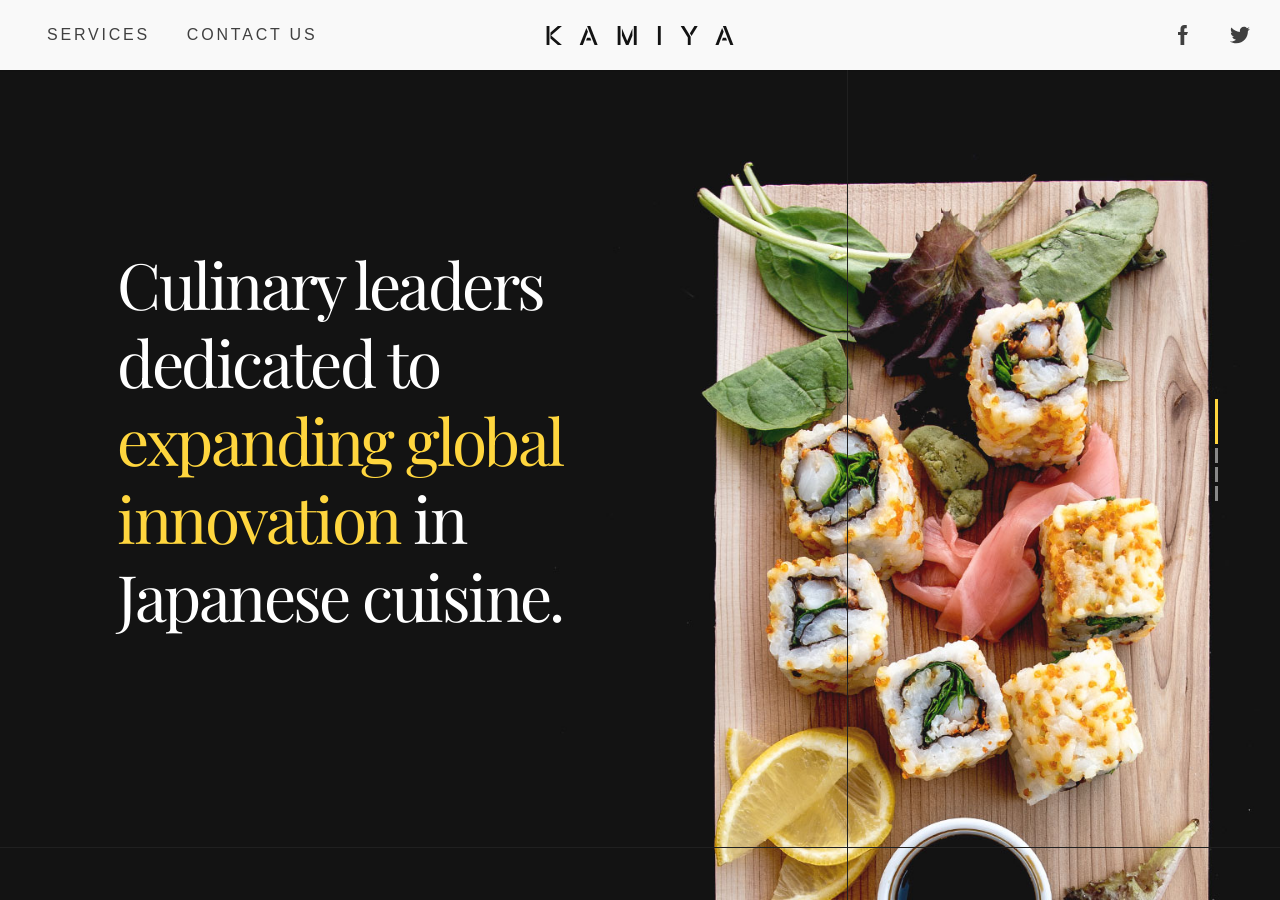
==== index.html @ 283da297 "Initial Commit" ====
<!doctype html>
<html>
<head>
	<meta charset="UTF-8">
	<meta name="viewport" content="width=device-width, height=device-height, initial-scale=1.0, viewport-fit=cover">
	<meta name="apple-mobile-web-app-capable" content="yes" />
	<meta property="og:title"              content="KAMIYA - Page Title Goes Here" />
	<meta property="og:description"        content="KAMIYA - Page description goes here for Facebook graph api crawling" />
	<meta property="og:image"              content="assets/img/profile-pic-placeholder.png" />

	<!-- favicon -->
	<link rel="shortcut icon" type="image/png" href="assets/img/profile-pic-placeholder.png">
	<link rel="shortcut icon" sizes="196x196" href="assets/img/profile-pic-placeholder.png">
	<link rel="apple-touch-icon" href="assets/img/profile-pic-placeholder.png">

	<!-- Page Title -->
	<title>KAMIYA - Page Title Goes Here</title>

	<!-- Uncompressed Styles -->
	<link href="css/slides.css" rel="stylesheet" type="text/css">

	<!-- Custom Styles -->
	<!-- <link href="css/custom.css" rel="stylesheet" type="text/css"> -->

	<!-- jQuery 3.3.1 -->
	<script src="https://ajax.googleapis.com/ajax/libs/jquery/3.3.1/jquery.min.js"></script>

	<!-- Uncompressed Scripts -->
	<script src="js/slides.js" type="text/javascript"></script>
	<script src="js/plugins.js" type="text/javascript"></script>

	<!-- Custom Scripts -->
	<!-- <script src="js/custom.js" type="text/javascript"></script> -->

	<!-- Fonts and Material Icons -->
	<link rel="stylesheet" as="font" href="https://fonts.googleapis.com/css?family=Lato:100,300,400,500,600,800|Playfair Display:400|Material+Icons"/>
	<style type="text/css">
		.slides,
		.slides p {
			font-family: 'Lato', sans-serif;
			font-weight: 400;
		}
		.slides h1,
		.slides h2,
		.slides h3,
		.slides h4,
		.slides h5,
		.slides h6 {
			font-family: 'Playfair Display', sans-serif;
			font-weight: 400;
		}
	</style>

</head>
<body class="slides chain smooth slow simplifiedMobile smoothScroll animated">

<!-- SVG Library -->
<svg xmlns="http://www.w3.org/2000/svg" style="display:none">

	<symbol id="logo" viewBox="0 0 236 24"><title>KAMIYA</title>
		<polygon class="st0" points="181,9.3 183.1,12.7 190.9,0 186.8,0 	"/>
		<polygon class="st0" points="173.7,0 169.4,0 178.4,14.5 178.4,24 182,24 182,13.5 179.7,9.7 	"/>
		<rect x="140.6" class="st0" width="3.6" height="24"/>
		<polygon class="st0" points="14.3,0 4.9,8.2 4.9,15.7 14.3,24 19.4,24 5.7,12 19.4,0 	"/>
		<rect class="st0" width="3.6" height="24"/>
		<polygon class="st0" points="51.2,14.8 49.9,18.2 56.4,18.2 55.1,14.8 	"/>
		<polygon class="st0" points="50.3,2.4 41.8,24 45.8,24 52.2,7.4 	"/>
		<polygon class="st0" points="51.2,0 60.6,24 64.5,24 55.1,0 	"/>
		<polygon class="st0" points="95.2,3.1 95.2,12 100.3,24 103.5,24 108.4,12.2 108.4,3.1 101.9,18.8 	"/>
		<rect x="89.8" class="st0" width="3.6" height="24"/>
		<rect x="110.2" class="st0" width="3.6" height="24"/>
		<polygon class="st0" points="222.7,14.8 221.4,18.2 227.9,18.2 226.6,14.8 	"/>
		<polygon class="st0" points="221.7,2.4 213.3,24 217.2,24 223.7,7.4 	"/>
		<polygon class="st0" points="226.6,0 222.7,0 232.1,24 236,24 	"/>
	</symbol>

	<symbol id="logo-icon" viewBox="0 0 73 113"><title>KAMIYA</title>
		<path class="st0" d="M25.4,101.5c5.4,0.3,8.7-3,10.7-6.2c-0.3-0.1-0.6-0.1-0.9-0.2c-11.4-3-24.1-11.4-35.2-38v24.6
			C5.5,88.5,14.5,100.8,25.4,101.5z"/>
		<path class="st0" d="M16.6,70.2c-0.2-0.1-0.5-0.2-0.7-0.3C24.1,82.4,32,85.8,37.3,87.1c3,0.8,5.8,1.2,8.6,1.2
			c3.1,0,5.8-0.4,8.7-0.9c3.1-0.5,6.3-1,10-1c0.4,0,0.8,0,1.2,0c-5.9-9.3-12.7-10-23.5-11.1C35,74.6,26.6,73.7,16.6,70.2z"/>
		<path class="st0" d="M19.4,62.4c24,8.6,39.9-0.2,52.6,18.4c1.8-8.8-0.4-14.9-4.6-20c-12.3-5.6-20.5-1.4-37.5-7.8
			C17.5,48.3,10.4,38.8,3.6,24.2c0,0,8.7,11.6,27.3,19.5c8.9,3.8,16.3,4.4,22.6,5.1c-8.5-6.3-17.5-13.2-21-25
			c-2.9-9.7-3.6-17.4-3.2-23.3H0v49.3C4,54.2,10.3,59.2,19.4,62.4z"/>
		<path class="st0" d="M45.3,96.6c-2.5,4.3-6,13.3-18.9,11.5C12.7,106.2,4.1,93.3,0,85.2v28.4h73V95.9C62.3,92.7,55.8,96.7,45.3,96.6
			z"/>
		<path class="st0" d="M34.8,0.4C37.1,23.9,48.6,34.3,61.4,43c4.6,3.1,8.4,6.4,11.6,9.9V0.4H34.8z"/>
	</symbol>

  <symbol id="close" viewBox="0 0 30 30"><path d="M15 0c-8.3 0-15 6.7-15 15s6.7 15 15 15 15-6.7 15-15-6.7-15-15-15zm5.7 19.3c.4.4.4 1 0 1.4-.2.2-.4.3-.7.3s-.5-.1-.7-.3l-4.3-4.3-4.3 4.3c-.2.2-.4.3-.7.3s-.5-.1-.7-.3c-.4-.4-.4-1 0-1.4l4.3-4.3-4.3-4.3c-.4-.4-.4-1 0-1.4s1-.4 1.4 0l4.3 4.3 4.3-4.3c.4-.4 1-.4 1.4 0s.4 1 0 1.4l-4.3 4.3 4.3 4.3z"/></symbol>

  <symbol id="close-small" viewBox="0 0 11 11"><path d="M6.914 5.5l3.793-3.793c.391-.391.391-1.023 0-1.414s-1.023-.391-1.414 0l-3.793 3.793-3.793-3.793c-.391-.391-1.023-.391-1.414 0s-.391 1.023 0 1.414l3.793 3.793-3.793 3.793c-.391.391-.391 1.023 0 1.414.195.195.451.293.707.293s.512-.098.707-.293l3.793-3.793 3.793 3.793c.195.195.451.293.707.293s.512-.098.707-.293c.391-.391.391-1.023 0-1.414l-3.793-3.793z"/></symbol>

  <symbol id="arrow-left" viewBox="0 0 29 56"><path d="M28.7.3c.4.4.4 1 0 1.4l-26.3 26.3 26.3 26.3c.4.4.4 1 0 1.4-.4.4-1 .4-1.4 0l-27-27c-.4-.4-.4-1 0-1.4l27-27c.3-.3 1-.4 1.4 0z"/></symbol>

  <symbol id="arrow-right" viewBox="0 0 29 56"><path d="M.3 55.7c-.4-.4-.4-1 0-1.4l26.3-26.3-26.3-26.3c-.4-.4-.4-1 0-1.4.4-.4 1-.4 1.4 0l27 27c.4.4.4 1 0 1.4l-27 27c-.3.3-1 .4-1.4 0z"/></symbol>

  <symbol id="back" viewBox="0 0 20 20"><path d="M2.3 10.7l5 5c.4.4 1 .4 1.4 0s.4-1 0-1.4l-3.3-3.3h11.6c.6 0 1-.4 1-1s-.4-1-1-1h-11.6l3.3-3.3c.4-.4.4-1 0-1.4-.2-.2-.4-.3-.7-.3s-.5.1-.7.3l-5 5c-.2.2-.3.5-.3.7 0 .2.1.5.3.7z"/></symbol>

  <symbol id="menu" viewBox="0 0 18 18"><path d="M16 5h-14c-.6 0-1-.4-1-1 0-.5.4-1 1-1h14c.5 0 1 .4 1 1s-.4 1-1 1zm-14 5h14c.5 0 1-.4 1-1 0-.5-.4-1-1-1h-14c-.6 0-1 .4-1 1s.4 1 1 1zm14 3h-14c-.5 0-1 .4-1 1 0 .5.4 1 1 1h14c.5 0 1-.4 1-1s-.4-1-1-1z"/></symbol>

  <symbol id="share" viewBox="0 0 18 18"><path d="M16 8c-.6 0-1 .4-1 1v6h-12v-6c0-.6-.4-1-1-1s-1 .4-1 1v6c0 1.1.9 2 2 2h12c1.1 0 2-.9 2-2v-6c0-.6-.4-1-1-1zm-2.3-2.3c.4-.4.4-1 0-1.4l-4-4c-.4-.4-1-.4-1.4 0l-4 4c-.4.4-.4 1 0 1.4s1 .4 1.4 0l2.3-2.3v7.6c0 .6.4 1 1 1s1-.4 1-1v-7.6l2.3 2.3c.4.4 1 .4 1.4 0z"/></symbol>

  <symbol id="arrow-down" viewBox="0 0 24 24"><path d="M12 18c-.2 0-.5-.1-.7-.3l-11-10c-.4-.4-.4-1-.1-1.4.4-.4 1-.4 1.4-.1l10.4 9.4 10.3-9.4c.4-.4 1-.3 1.4.1.4.4.3 1-.1 1.4l-11 10c-.1.2-.4.3-.6.3z"/></symbol>

  <symbol id="arrow-up" viewBox="0 0 24 24"><path d="M11.9 5.9c.2 0 .5.1.7.3l11 10c.4.4.4 1 .1 1.4-.4.4-1 .4-1.4.1l-10.4-9.4-10.3 9.4c-.4.4-1 .3-1.4-.1-.4-.4-.3-1 .1-1.4l11-10c.1-.2.4-.3.6-.3z"/></symbol>

  <symbol id="arrow-top" viewBox="0 0 18 18"><path d="M15.7 7.3l-6-6c-.4-.4-1-.4-1.4 0l-6 6c-.4.4-.4 1 0 1.4.4.4 1 .4 1.4 0l4.3-4.3v11.6c0 .6.4 1 1 1s1-.4 1-1v-11.6l4.3 4.3c.2.2.4.3.7.3s.5-.1.7-.3c.4-.4.4-1 0-1.4z"/></symbol>

  <symbol id="play" viewBox="0 0 30 30"><path d="M7 30v-30l22 15z"/></symbol>

  <symbol id="chat" viewBox="0 0 18 18"><path d="M5,17c-0.2,0-0.3,0-0.4-0.1C4.2,16.7,4,16.4,4,16v-2H2c-1.1,0-2-0.9-2-2V3c0-1.1,0.9-2,2-2h14c1.1,0,2,0.9,2,2v9 c0,1.1-0.9,2-2,2H9.3l-3.7,2.8C5.4,16.9,5.2,17,5,17z M2,12h3.5C5.8,12,6,12.2,6,12.5V14l2.4-1.8C8.6,12.1,8.8,12,9,12h7V3H2V12z M13,7H5C4.4,7,4,6.6,4,6s0.4-1,1-1h8c0.6,0,1,0.4,1,1S13.6,7,13,7z M13,10H5c-0.6,0-1-0.4-1-1s0.4-1,1-1h8c0.6,0,1,0.4,1,1 S13.6,10,13,10z"/></symbol>

  <symbol id="mail" viewBox="0 0 18 18"><path d="M16 2h-14c-1.1 0-2 .9-2 2v10c0 1.1.9 2 2 2h14c1.1 0 2-.9 2-2v-10c0-1.1-.9-2-2-2zm0 2v.5l-7 4.3-7-4.4v-.4h14zm-14 10v-7.2l6.5 4c.1.1.3.2.5.2s.4-.1.5-.2l6.5-4v7.2h-14z"/></symbol>

  <symbol id="sound-on" viewBox="0 0 18 18"><path d="M8.5,0.1C8.1-0.1,7.7,0,7.4,0.2L3.7,3H2C0.9,3,0,3.9,0,5v6c0,1.1,0.9,2,2,2h1.7l3.7,2.8C7.6,15.9,7.8,16,8,16 c0.2,0,0.3,0,0.4-0.1C8.8,15.7,9,15.4,9,15V1C9,0.6,8.8,0.3,8.5,0.1z M7,13l-2.4-1.8C4.4,11.1,4.2,11,4,11l-2,0l0-6h2 c0.2,0,0.4-0.1,0.6-0.2L7,3V13z M11.7,9.9l0.7,1.9C13.9,11.2,15,9.7,15,8c0-1.7-1.1-3.2-2.7-3.8l-0.7,1.9C12.5,6.4,13,7.2,13,8C13,8.9,12.5,9.6,11.7,9.9z M12.2,1.1l-0.3,2C14.3,3.5,16,5.6,16,8s-1.8,4.5-4.2,4.9l0.3,2C15.6,14.3,18,11.4,18,8C18,4.6,15.6,1.7,12.2,1.1z"/></symbol>

  <symbol id="sound-off" viewBox="0 0 18 18"><path d="M15.9,8l1.8-1.8c0.4-0.4,0.4-1,0-1.4s-1-0.4-1.4,0l-1.8,1.8l-1.8-1.8c-0.4-0.4-1-0.4-1.4,0s-0.4,1,0,1.4L13.1,8l-1.8,1.8 c-0.4,0.4-0.4,1,0,1.4c0.2,0.2,0.5,0.3,0.7,0.3s0.5-0.1,0.7-0.3l1.8-1.8l1.8,1.8c0.2,0.2,0.5,0.3,0.7,0.3s0.5-0.1,0.7-0.3 c0.4-0.4,0.4-1,0-1.4L15.9,8z M8.5,0.1C8.1-0.1,7.7,0,7.4,0.2L3.7,3H2C0.9,3,0,3.9,0,5v6c0,1.1,0.9,2,2,2h1.7l3.7,2.8C7.6,15.9,7.8,16,8,16 c0.2,0,0.3,0,0.4-0.1C8.8,15.7,9,15.4,9,15V1C9,0.6,8.8,0.3,8.5,0.1z M7,13l-2.4-1.8C4.4,11.1,4.2,11,4,11l-2,0l0-6h2 c0.2,0,0.4-0.1,0.6-0.2L7,3V13z"/></symbol>

  <!-- social -->
  <symbol id="apple" viewBox="-1 1 24 24"><path d="M17.6 13.8c0-3 2.5-4.5 2.6-4.6-1.4-2.1-3.6-2.3-4.4-2.4-1.9-.2-3.6 1.1-4.6 1.1-.9 0-2.4-1.1-4-1-2 0-3.9 1.2-5 3-2.1 3.7-.5 9.1 1.5 12.1 1 1.5 2.2 3.1 3.8 3 1.5-.1 2.1-1 3.9-1s2.4 1 4 1 2.7-1.5 3.7-2.9c1.2-1.7 1.6-3.3 1.7-3.4-.1-.1-3.2-1.3-3.2-4.9zm-3.1-9c.8-1 1.4-2.4 1.2-3.8-1.2 0-2.7.8-3.5 1.8-.8.9-1.5 2.3-1.3 3.7 1.4.1 2.8-.7 3.6-1.7z"/></symbol>

  <symbol id="dribbble" viewBox="0 0 24 24"><path d="M12 0c-6.7 0-12 5.3-12 12s5.3 12 12 12 12-5.3 12-12-5.3-12-12-12zm7.9 5.7c1.3 1.7 2.1 3.9 2.3 6.1-.4-.1-2.4-.4-4.7-.4-.8 0-1.5 0-2.3.1 0-.1-.1-.3-.3-.5l-.7-1.5c3.7-1.4 5.3-3.4 5.7-3.8zm-7.9-3.8c2.5 0 4.9.9 6.7 2.5-.3.4-1.9 2.3-5.2 3.6-1.6-2.9-3.3-5.3-3.7-5.9.6-.1 1.4-.2 2.2-.2zm-4.4 1c.4.6 2.1 3 3.7 5.8-4.4 1.2-8.2 1.2-9.2 1.2h-.1c.8-3.1 2.9-5.6 5.6-7zm-5.7 9.1v-.3h.3c1.2 0 5.6-.1 10.1-1.5l.8 1.6c-.1 0-.3 0-.4.1-5.1 1.6-7.9 6-8.3 6.7-1.6-1.7-2.5-4.1-2.5-6.6zm10.1 10.1c-2.3 0-4.4-.8-6.1-2.1.3-.5 2.4-4.4 7.9-6.3 1.3 3.6 2 6.7 2.1 7.6-1.2.6-2.6.8-3.9.8zm5.7-1.8c-.1-.8-.7-3.6-2-7.1.7-.1 1.3-.1 2-.1 2.1 0 3.7.4 4.1.5-.3 2.8-1.8 5.2-4.1 6.7z"/></symbol>

	<symbol id="twitter" viewBox="0 1 24 23"><path d="M21.5 7.6v.6c0 6.6-5 14.1-14 14.1-2.8 0-5.4-.8-7.6-2.2l1.2.1c2.3 0 4.4-.8 6.1-2.1-2.2 0-4-1.5-4.6-3.4.3.1.6.1.9.1.5 0 .9-.1 1.3-.2-2.1-.6-3.8-2.6-3.8-5 .7.4 1.4.6 2.2.6-1.3-.9-2.2-2.4-2.2-4.1 0-.9.2-1.8.7-2.5 2.4 3 6.1 5 10.2 5.2-.1-.4-.1-.7-.1-1.1 0-2.7 2.2-5 4.9-5 1.4 0 2.7.6 3.6 1.6 1-.3 2.1-.7 3-1.3-.4 1.2-1.1 2.1-2.2 2.7 1-.1 1.9-.4 2.8-.8-.6 1.1-1.4 2-2.4 2.7z"/></symbol>

	<symbol id="facebook" viewBox="0 0 24 24"><path d="M24 1.3v21.3c0 .7-.6 1.3-1.3 1.3h-6.1v-9.3h3.1l.5-3.6h-3.6v-2.2c0-1.1.3-1.8 1.8-1.8h1.9v-3.2c-.3 0-1.5-.1-2.8-.1-2.8 0-4.7 1.7-4.7 4.8v2.7h-3.1v3.6h3.1v9.2h-11.5c-.7 0-1.3-.6-1.3-1.3v-21.4c0-.7.6-1.3 1.3-1.3h21.3c.8 0 1.4.6 1.4 1.3z"/></symbol>

  <symbol id="facebook2" viewBox="0 0 512 512"><path d="M288 176v-64c0-17.664 14.336-32 32-32h32v-80h-64c-53.024 0-96 42.976-96 96v80h-64v80h64v256h96v-256h64l32-80h-96z"/></symbol>

  <symbol id="fb-like" viewBox="0 0 20 20"><path d="M0 8v12h5v-12h-5zm2.5 10.8c-.4 0-.8-.3-.8-.8 0-.4.3-.8.8-.8s.8.3.8.8c0 .4-.4.8-.8.8zm3.5-.8h9.5c1.1 0 1.7-1 1.7-1.7 0-.3-.4-1-.4-1 1.4-.3 1.7-1.2 1.7-1.7-.1-.5-.3-.9-.5-1 1-.4 1.5-1.1 1.4-1.9-.1-.8-1-1.5-1-1.5 1-.6.9-1.5.9-1.5-.3-1.3-1.5-1.7-1.7-1.7h-5.6s.3-.5.3-2.4-1.3-3.6-2.6-3.6c0 0-.7.1-1 .3v3.5l-2.7 4.4v9.8z"/></symbol>

  <symbol id="googlePlus" viewBox="0 1 24 24"><path d="M7.8 13.5h4.6c-.6 2-2.5 3.4-4.6 3.4-2.7 0-4.9-2.2-4.9-4.9s2.2-4.9 4.9-4.9c1.1 0 2.1.3 3 1l1.8-2.4c-1.4-1.1-3-1.6-4.8-1.6-4.3 0-7.9 3.5-7.9 7.9s3.5 7.9 7.9 7.9 7.9-3.5 7.9-7.9v-1.5h-7.9v3zM21.7 11v-2.2h-2v2.2h-2.2v2h2.2v2.2h2v-2.2h2.2v-2z"/></symbol>

  <symbol id="instagram" viewBox="0 0 20 20"><circle cx="10" cy="10" r="3.3"/><path d="M13,0H7C2.2,0,0,2.2,0,7v6c0,4.8,2.1,7,7,7h6c4.8,0,7-2.2,7-7V7C20,2.2,17.9,0,13,0z M10,15.1c-2.8,0-5.1-2.3-5.1-5.1 S7.2,4.9,10,4.9s5.1,2.3,5.1,5.1S12.8,15.1,10,15.1z M15.3,5.9c-0.7,0-1.2-0.5-1.2-1.2c0-0.7,0.5-1.2,1.2-1.2s1.2,0.5,1.2,1.2 C16.5,5.3,16,5.9,15.3,5.9z"/></symbol>

  <symbol id="whatsapp" viewBox="0 0 512 512"><path d="M256.064 0h-.128c-141.152 0-255.936 114.816-255.936 256 0 56 18.048 107.904 48.736 150.048l-31.904 95.104 98.4-31.456c40.48 26.816 88.768 42.304 140.832 42.304 141.152 0 255.936-114.848 255.936-256s-114.784-256-255.936-256zm148.96 361.504c-6.176 17.44-30.688 31.904-50.24 36.128-13.376 2.848-30.848 5.12-89.664-19.264-75.232-31.168-123.68-107.616-127.456-112.576-3.616-4.96-30.4-40.48-30.4-77.216s18.656-54.624 26.176-62.304c6.176-6.304 16.384-9.184 26.176-9.184 3.168 0 6.016.16 8.576.288 7.52.32 11.296.768 16.256 12.64 6.176 14.88 21.216 51.616 23.008 55.392 1.824 3.776 3.648 8.896 1.088 13.856-2.4 5.12-4.512 7.392-8.288 11.744-3.776 4.352-7.36 7.68-11.136 12.352-3.456 4.064-7.36 8.416-3.008 15.936 4.352 7.36 19.392 31.904 41.536 51.616 28.576 25.44 51.744 33.568 60.032 37.024 6.176 2.56 13.536 1.952 18.048-2.848 5.728-6.176 12.8-16.416 20-26.496 5.12-7.232 11.584-8.128 18.368-5.568 6.912 2.4 43.488 20.48 51.008 24.224 7.52 3.776 12.48 5.568 14.304 8.736 1.792 3.168 1.792 18.048-4.384 35.52z"/></symbol>

  <symbol id="youtube" viewBox="0 0 24 24"><path d="M23.6 6.3c-.3-1.2-1.4-2.2-2.6-2.3-3-.3-6-.3-9-.3s-6 0-9 .3c-1.2.1-2.3 1.1-2.6 2.3-.4 1.8-.4 3.8-.4 5.7 0 1.9 0 3.9.4 5.7.3 1.2 1.4 2.2 2.6 2.3 3 .3 6 .3 9 .3s6 0 9-.3c1.3-.1 2.3-1.1 2.6-2.4.4-1.7.4-3.7.4-5.6 0-1.9 0-3.9-.4-5.7zm-14.1 9v-6.6l6.5 3.3-6.5 3.3z"/></symbol>

</svg>

<!-- Navigation -->
<nav class="side pole medium">
  <div class="navigation">
    <ul></ul>
  </div>
</nav>

<!-- Panel Top #13 -->
<nav class="panel top firstSlideOnly white fat">
  <div class="sections desktop">
    <div class="left">
			<ul class="menu">
			 <li><a href="#">Services</a></li>
			 <li><a href="#">Contact Us</a></li>
			</ul>
		</div>
    <div class="center">
			<a href="#" title="KAMIYA"><svg style="width:236px;height:19px;"><use xmlns:xlink="http://www.w3.org/1999/xlink" xlink:href="#logo"></use></svg></a>
		</div>
    <div class="right">
			<ul class="menu trim">
			 <li><a href="http://facebook.com/designmodo" target="_blank"><svg><use xmlns:xlink="http://www.w3.org/1999/xlink" xlink:href="#facebook2"></use></svg></a></li>
			 <li class="cropRight"><a href="http://twitter.com/#" class="trimRight" target="_blank"><svg><use xmlns:xlink="http://www.w3.org/1999/xlink" xlink:href="#twitter"></use></svg></a></li>
		 	</ul>
		</div>
  </div>
	<div class="sections compact hidden">
		<div class="left"><a href="#" title="KAMIYA"><svg style="width:236px;height:19px;"><use xmlns:xlink="http://www.w3.org/1999/xlink" xlink:href="#logo"></use></svg></a></div>
		<div class="right"><span class="button actionButton sidebarTrigger" data-sidebar-id="1"><svg><use xmlns:xlink="http://www.w3.org/1999/xlink" xlink:href="#menu"></use></svg></span></div>
	</div>
</nav>

<!-- Sidebar -->
<nav class="sidebar fat" data-sidebar-id="1">
  <div class="close"><svg><use xmlns:xlink="http://www.w3.org/1999/xlink" xlink:href="#close"></use></svg></div>
  <div class="content">
    <a href="#" class="logo"><svg fill="white" width="36" height="50"><use xmlns:xlink="http://www.w3.org/1999/xlink" xlink:href="#logo-icon"></use></svg></a>
    <ul class="mainMenu margin-top-3">
      <li><a href="#">Services</a></li>
      <li><a href="#">Contact Us</a></li>
      <li><a href="#">Facebook</a></li>
      <li><a href="#">Twitter</a></li>
    </ul>
  </div>
</nav>



<!-- Slide 1 (#86) -->
<section data-name="home" data-title="home" class="slide kenBurns">
  <div class="content">
    <div class="container">
      <div class="wrap">

        <div class="fix-12-12 left">
          <div class="fix-6-12 toLeft">
            <h1 class="huge margin-top-2 ae-1 fromLeft">Culinary leaders dedicated to <span style="color:#FFD63E">expanding global innovation</span> in Japanese cuisine.</h1>






          </div>
        </div>

      </div>
    </div>
  </div>
  <div class="background" style="background-image:url(assets/img/background/kamiya-header-6.jpg)"></div>
</section>




<!-- Slide 2 (#36) -->
<section data-name="About" data-title="About" class="slide kenBurns">
  <div class="content">
    <div class="container" style="color:#131313">
      <div class="wrap">

        <div class="fix-10-12 toCenter">
          <h1 class="huge ae-3">From concept development to the <span style="color:#F34A65">grand opening</span> of your restaurant.</h1>
          <div class="fix-7-12 ae-2"><p class="margin-top-4 margin-bottom-4 opacity-8">KAMIYA services <strong>world class culinary and operations</strong> consulting in modern & authentic Japanese cuisine.</p></div>
          <ul class="grid">
            <li class="col-6-12 left ae-3 fromLeft">
              <p class="tiny opacity-6">We are a group of international culinary leaders dedicated to expanding global innovation in Japanese cuisine with proven quantitative success. KAMIYA’s breadth and depth of expertise serves a dynamic portfolio of clients.</p>
            </li>
            <li class="col-6-12 left ae-4 fromLeft">
              <p class="tiny opacity-6">Our success stories include launch of multi-unit brands on cruise lines, hotels, resorts, country clubs, sports, entertainment and catering. KAMIYA creates and re-engineers restaurant concepts resulting in profitable, self-sustaining and robust operations worldwide.</p>
            </li>
          </ul>
        </div>


      </div>
    </div>
  </div>

	<div class="background" style="background-image:url(assets/img/background/kamiya-header-7.jpg)"></div>
</section>


<!-- Slide X -->
<section data-name="testimonial-1" data-title="Testimonial" class="slide kenBurns">
  <div class="content">
    <div class="container">
      <div class="wrap">
        <div class="fix-9-12 margin-bottom-3">
          <div class="quote-79 ae-1">“</div>
          <h1 class="ae-2">He independently managed the start-up of IZUMI from start to finish successfully. The measure of his success is the restaurant itself. IZUMI has become a signature restaurant for Royal Caribbean International...</h1>
          <div class="ae-3 author-79 left margin-top-3">
            <img src="assets/img/profile-pic-placeholder.png" width="64" class="avatar-79 round">
            <h3>- Frank Weber</h3>
            <p class="tiny opacity-6">SVP Hotel Operations at Virgin Voyages</p>
          </div>
        </div>
      </div>
    </div>
  </div>
  <div class="background" style="background-color: #171717"></div>
</section>


<!-- Slide X+1 -->
<section data-name="testimonial-2" data-title="Testimonial" class="slide kenBurns">
  <div class="content">
    <div class="container">
      <div class="wrap">
        <div class="fix-9-12 margin-bottom-3">
          <div class="quote-79 ae-1">“</div>
          <h1 class="ae-2">Travis has smart business sense yet is a creative and highly skilled chef...it’s unusual to find these qualities in one individual.</h1>
          <div class="ae-3 author-79 left margin-top-3">
            <img src="assets/img/profile-pic-placeholder.png" width="64" class="avatar-79 round">
            <h3>- Kristi S.</h3>
            <p class="tiny opacity-6">Manager, Special Event Sales at Los Angeles Dodgers</p>
          </div>
        </div>
      </div>
    </div>
  </div>
  <div class="background" style="background-color: #171717"></div>
</section>


<!-- Panel Bottom -->
<nav class="panel bottom lastSlideOnly white fat" style="background:rgba(255,255,255,0.975) !important;">
  <div class="sections desktop">
    <div class="center">
      <ul class="menu uppercase">
        <li><a href="#">Facebook</a></li>
				<li>•</li>
				<li><a href="#">Instagram</a></li>
				<li>•</li>
        <li><a href="#">Contact Us</a></li>
      </ul>
    </div>
  </div>

  <div class="sections compact hidden">
    <div class="left">
      <a href="#" title="Slides Framework"><svg style="width:82px;height:24px"><use xmlns:xlink="http://www.w3.org/1999/xlink" xlink:href="#logo"></use></svg></a>
    </div>
    <div class="right">
      <span class="button actionButton sidebarTrigger" data-sidebar-id="1"><svg><use xmlns:xlink="http://www.w3.org/1999/xlink" xlink:href="#menu"></use></svg></span>
    </div>
  </div>
</nav>



<!-- Loading Progress Bar -->
<div class="progress-bar yellow"></div>

</body>
</html>
---- css/slides.css ----
@charset "UTF-8";

/* CSS RESET */
html, body, div, span, applet, object, iframe, h1, h2, h3, h4, h5, h6, p, hr, blockquote, pre, a, abbr, acronym, address, big, cite, code, del, dfn, em, img, ins, kbd, q, s, samp, small, strike, strong, sub, sup, tt, var, b, u, i, center, dl, dt, dd, ol, ul, li, fieldset, form, label, legend, table, caption, tbody, tfoot, thead, tr, th, td, article, aside, canvas, details, embed, figure, figcaption, footer, header, hgroup, menu, nav, output, ruby, section, summary, time, mark, audio, video {
  border: 0;
  vertical-align: baseline;
  margin: 0;
  padding: 0;
}

article, aside, details, figcaption, figure, footer, header, hgroup, menu, nav, section {
  display: block;
}

ol, ul, li {
  list-style: none;
}

blockquote, q {
  quotes: none;
}

blockquote:before, blockquote:after, q:before, q:after {
  content: none;
}

table {
  border-collapse: collapse;
  border-spacing: 0;
}

b, strong {
  font-weight: 600;
}

html {
  position: static !important;
  top: 0 !important;
  box-sizing: border-box;
}

*, *:before, *:after {
  box-sizing: inherit;
}

/***
 *      __  __
 *     |  \/  |     ( )
 *     | \  / | __ _ _ _ __
 *     | |\/| |/ _` | | '_ \
 *     | |  | | (_| | | | | |
 *     |_|  |_|\__,_|_|_| |_|
 *
 *
 */
html {
  margin: 0;
  padding: 0;
  overflow: hidden;
  -webkit-backface-visibility: hidden;
  backface-visibility: hidden;
}

body {
  position: absolute;
  width: 100%;
  height: 100%;
}

html, body {
  max-width: 100%;
  overflow-x: hidden;
  -webkit-tap-highlight-color: transparent;
}

html.scrollable,
html.scrollable body {
  overflow-y: auto;
  -webkit-overflow-scrolling: touch;
}

img {
  max-width: 100%;
  display: inline-block;
}
img.round {
  border-radius: 999px;
}
img.rounded {
  border-radius: 6px;
}

.slides {
  color: #fff;
  fill: #fff;
  font-family: "Roboto", sans-serif;
  background: #111;
  -webkit-font-smoothing: antialiased;
}

.fat {
  font-family: "Roboto-Black", sans-serif;
  text-transform: uppercase;
  letter-spacing: 0.2em;
}

.slides.bodyWhite {
  background: #fff;
}

.slides.desktopSwipe {
  cursor: -webkit-grab;
}

.slides.desktopSwipe:active {
  cursor: -webkit-grabbing;
}

.slides.desktopSwipe .slide .container .wrap {
  cursor: inherit;
}

/* typography */
a {
  cursor: pointer;
  color: inherit;
  text-decoration: none;
  transition: 0.35s;
}
a.underline {
  text-decoration: underline;
}
a:hover {
  transition: 0.15s;
  opacity: 0.8;
}

h1, .h1 {
  font-size: 42px;
  line-height: 1.285;
  font-weight: 300;
  margin-bottom: 20px;
  letter-spacing: -0.036em;
}
h1.big, .h1.big {
  font-size: 58px;
  line-height: 1;
  font-weight: 100;
}
h1.huge, .h1.huge {
  font-size: 64px;
  line-height: 1.218751;
  letter-spacing: -0.04em;
  margin-bottom: 40px;
  font-weight: 100;
}
h1.small, .h1.small {
  font-size: 46px;
}
h1.micro, .h1.micro {
  font-size: 34px;
}

h2,
.h2 {
  font-size: 35px;
  line-height: 1.17;
  margin-bottom: 15px;
  font-weight: 400;
}
h2.uppercase,
.h2.uppercase {
  letter-spacing: 0.2em !important;
}
h2.small,
.h2.small {
  font-size: 28px;
}
h2.micro,
.h2.micro {
  font-size: 19px;
}
h2.huge,
.h2.huge {
  font-size: 42px;
}

h3,
.h3 {
  font-size: 20px;
  margin-bottom: 12px;
  font-weight: 400;
}
h3.large,
.h3.large {
  font-size: 32px;
}
h3.big,
.h3.big {
  font-size: 24px;
}
h3.small,
.h3.small {
  font-size: 20px;
}
h3.micro,
.h3.micro {
  font-size: 16px;
}
h3 + h1,
h3 + .h1,
.h3 + h1,
.h3 + .h1 {
  margin-top: 30px;
}

h4,
.h4 {
  font-size: 18px;
  margin-bottom: 10px;
}

h5,
.h5 {
  font-size: 16px;
}

h6,
.h6 {
  font-size: 14px;
}

p,
.p,
blockquote {
  font-size: 22px;
  line-height: 1.6363636364;
  margin-bottom: 30px;
  font-weight: 300;
}
p.hero,
.p.hero,
blockquote.hero {
  font-size: 28px;
  line-height: 1.5;
  margin-bottom: 25px;
}
p.large,
.p.large,
blockquote.large {
  font-size: 32px;
  line-height: 1.4;
}
p.small,
.p.small,
blockquote.small {
  font-size: 18px;
  line-height: 1.36;
  margin-bottom: 20px;
}
p.tiny,
.p.tiny,
blockquote.tiny {
  font-size: 16px;
  line-height: 1.625;
  margin-bottom: 12px;
  font-weight: 400;
}
p.micro,
.p.micro,
blockquote.micro {
  font-size: 14px;
  line-height: 1.5714;
  margin-bottom: 20px;
  margin-top: 2px;
}

blockquote {
  padding-left: 2em;
  border-left: 2px solid;
}

small {
  font-size: 17px;
  line-height: 1.3;
}
small .small {
  font-size: 14px;
  line-height: 1.28;
}

/* bullets */
.list.circle li {
  list-style-type: circle;
}
.list.disc li {
  list-style-type: disc;
}
.list.square li {
  list-style-type: square;
}

@media (max-width: 1023px) {
  h1,
  .h1,
  h1.huge,
  .h1.huge,
  h1.big,
  .h1.big {
    font-size: 64px;
    margin-bottom: 20px;
  }

  p.hero {
    font-size: 22px;
  }

  h1.small,
  .h1.small {
    font-size: 32px;
  }

  .mobileCrop {
    margin: 0 !important;
  }

  .mobileCropBottom {
    margin-bottom: 0 !important;
  }

  .mobileCropTop {
    margin-top: 0 !important;
  }

  .mobileCropLeft {
    margin-left: 0 !important;
  }

  .mobileCropRight {
    margin-right: 0 !important;
  }
}
@media (max-width: 320px) {
  h1,
  h1.huge,
  .h1.huge,
  h1.big,
  .h1.big {
    font-size: 40px;
  }
}
/* buttons */
.button {
  display: inline-block;
  border-radius: 4px;
  padding: 16px 24px 17px;
  color: #fff;
  border: none;
  outline: none;
  text-decoration: none;
  background: #202020;
  font-size: 16px;
  font-weight: 500;
  text-align: center;
  vertical-align: top;
  cursor: pointer;
  overflow: hidden;
  -webkit-backface-visibility: hidden;
          backface-visibility: hidden;
  letter-spacing: normal !important;
  position: relative;
  white-space: nowrap;
  -webkit-transform: translate3d(0, 0, 0);
          transform: translate3d(0, 0, 0);
  box-shadow: 0 1px 4px rgba(0, 0, 0, 0.1), 0 2px 4px rgba(0, 0, 0, 0.1);
  -webkit-appearance: none;
  margin-bottom: 10px;
  transition: 0.3s;
  -webkit-user-select: none !important;
     -moz-user-select: none !important;
      -ms-user-select: none !important;
          user-select: none !important;
}
.slide .button, .popup .button {
  margin-left: 5px;
  margin-right: 5px;
}
.slide .button.small, .popup .button.small {
  margin-left: 4px;
  margin-right: 4px;
}
.button.wide {
  margin-left: 0 !important;
  margin-right: 0 !important;
}
.button .material-icons {
  vertical-align: bottom;
  margin-top: -5px;
  margin-bottom: -2px;
  margin-right: 8px;
  -webkit-user-select: none !important;
     -moz-user-select: none !important;
      -ms-user-select: none !important;
          user-select: none !important;
}
.button .material-icons.small {
  font-size: 18px;
  margin: 0px 6px 0px 0px;
}
.button .material-icons.right {
  margin-left: 11px;
  margin-right: 0px;
}
.button svg {
  width: 22px;
  height: 22px;
  margin-top: -3px;
  top: 2px;
  vertical-align: bottom;
  margin-right: 14px;
  pointer-events: none !important;
  position: relative;
}
.button svg * {
  pointer-events: none !important;
}
.button svg.right {
  margin-right: 0;
  margin-left: 14px;
}
.button.actionButton {
  display: inline-block;
  height: 42px;
  width: 42px;
  padding: 12px;
  border-radius: 25px;
  z-index: 999;
  background: rgba(0, 0, 0, 0.0);
  line-height: 1;
  box-shadow: 0 0 0 1px rgba(255, 255, 255, 0.05);
  cursor: pointer;
  -ms-touch-action: manipulation;
  touch-action: manipulation;
  vertical-align: top;
}
.button.actionButton svg {
  width: 18px;
  height: 18px;
}
.button.actionButton .material-icons {
  margin: 0;
  position: relative;
  left: -3px;
  top: -3px;
  font-size: 24px;
}
.button.actionButton.big {
  width: 50px;
  height: 50px;
  padding: 16px;
}
.button.actionButton.big .material-icons {
  font-size: 24px;
}
.button.actionButton.big svg {
  width: 22px;
  height: 22px;
  left: -2px;
  top: 0px;
}
.button.actionButton.stroke {
  box-shadow: none;
  padding: 10px;
}
.button.actionButton:hover:not(:active) {
  -webkit-transform: translateY(0) !important;
          transform: translateY(0) !important;
}
.button.actionButton.rounded {
  border-radius: 6px;
}
.button.actionButton svg, .slide.whiteSlide .button.actionButton svg {
  fill: #fff;
}
.button.actionButton.sound [class*="sound-"] {
  position: absolute;
  opacity: 0;
  transition: 0.5s;
  left: 13px;
  top: 16px;
}
.button.actionButton.sound.stroke [class*="sound-"] {
  left: 11px;
  top: 14px;
}
.button.actionButton.sound.playing .sound-on, .button.actionButton.sound:not(.playing) .sound-off {
  opacity: 1;
}
.button.actionButton.transparent {
  background-color: transparent;
}
.button:hover {
  box-shadow: 0 6px 7px 0 rgba(0, 0, 0, 0.15), 0 0px 5px 0px rgba(0, 0, 0, 0.1);
  opacity: 1;
  -webkit-transform: translateY(-2px) !important;
          transform: translateY(-2px) !important;
  transition: 0.35s !important;
}
.button:hover:after {
  opacity: .5;
}
.button:active {
  box-shadow: 0 3px 6px 0 rgba(0, 0, 0, 0.1), 0 0px 10px 0 rgba(0, 0, 0, 0.1), 0 1px 4px -1px rgba(0, 0, 0, 0.1);
  -webkit-transform: translateY(0px) !important;
          transform: translateY(0px) !important;
  transition: 0.35s !important;
}
.button:active:after {
  opacity: 1;
}
.button.uppercase {
  font-size: 15px;
  font-weight: 700;
  padding-top: 17px;
  padding-bottom: 17px;
}
.button.lowercase {
  text-transform: lowercase;
  letter-spacing: 0em;
  font-weight: 300;
}
.button.round {
  border-radius: 99px;
  padding-left: 28px;
  padding-right: 28px;
}
.button.rounded {
  border-radius: 6px;
}
.button.rectangular {
  border-radius: 1px;
}
.button.square {
  border-radius: 0px;
}
.button.stroke {
  color: #202020;
  border: 2px solid;
  background-color: transparent !important;
  padding: 14px 22px 15px;
}
.slide.whiteSlide .button.stroke {
  color: #202020;
}
.button.stroke.round {
  padding-left: 26px;
  padding-right: 26px;
}
.button.stroke.uppercase {
  padding-top: 15px;
  padding-bottom: 15px;
}
.button.stroke.uppercase svg {
  margin-bottom: -2px;
}
.button.stroke.uppercase.small {
  padding: 11px 15px;
}
.button.stroke.small {
  border: 1px solid;
  padding-top: 9px;
  padding-bottom: 9px;
}
@media (min-width: 768px) {
  .button.stroke.big {
    padding: 19px 30px;
  }
  .button.stroke.big.uppercase {
    padding-top: 21px;
    padding-bottom: 21px;
  }
}
.button.stroke:not(.flat):hover {
  box-shadow: inset 0 -100px 0 rgba(41, 41, 41, 0.05), 0 4px 6px 0 rgba(0, 0, 0, 0.1), 0 1px 10px 0 rgba(0, 0, 0, 0.1), 0 2px 4px -1px rgba(0, 0, 0, 0.1);
}
.button.flat:not(:hover) {
  box-shadow: none;
}
.button:not(.stroke) svg {
  fill: #fff;
}
.button.small {
  font-size: 15px;
  font-weight: 500;
  padding: 10px 16px 10px;
}
.button.small .material-icons {
  vertical-align: bottom;
  position: relative;
  font-size: 20px;
  margin-right: 8px;
  bottom: 1px;
}
.button.small .material-icons.right {
  margin-left: 8px;
  margin-right: 0px;
}
.button.small svg {
  width: 18px;
  height: 18px;
  margin-right: 10px;
  top: 0px;
}
.button.small svg.right {
  margin-right: 0;
  margin-left: 10px;
}
.button.small.round {
  padding-left: 18px;
  padding-right: 18px;
}
.button.small.rounded {
  border-radius: 6px;
}
.button.small.uppercase {
  font-size: 12px;
  padding: 12px 16px;
  letter-spacing: 0.125em;
}
.button.small.uppercase.round {
  padding-left: 19px;
  padding-right: 19px;
}
@media (min-width: 768px) {
  .button.big {
    font-size: 20px;
    padding: 21px 32px 21px;
  }
  .button.big.round {
    padding-left: 36px;
    padding-right: 36px;
  }
  .button.big.rounded {
    border-radius: 7px;
  }
  .button.big.uppercase {
    font-size: 17px;
    padding: 23px 32px;
  }
  .button.big.uppercase.round {
    padding-left: 36px;
    padding-right: 36px;
  }
  .button.big .material-icons {
    vertical-align: bottom;
    margin-right: 16px;
    font-size: 30px;
  }
  .button.big .material-icons.right {
    margin-left: 16px;
    margin-right: 0px;
  }
  .button.big svg {
    width: 27px;
    height: 27px;
    margin-right: 16px;
    top: 1px;
  }
  .button.big svg.right {
    margin-right: 0;
    margin-left: 16px;
  }
}
.button.empty {
  padding: 0 !important;
  background-color: transparent !important;
  font-size: 0 !important;
  margin: 0;
  box-shadow: none;
}
.button.hollow {
  padding: 0 !important;
  background-color: transparent !important;
  font-size: 0 !important;
  box-shadow: none !important;
}
.button.hollow svg {
  margin: 0;
}
.button.shade {
  position: relative;
}
.button.shade:after {
  content: "";
  position: absolute;
  top: 0;
  left: 0;
  width: 100%;
  height: 100%;
  background: #292929;
  opacity: 0;
  transition: 0.25s;
}
.button.shade:hover:after {
  opacity: 0.15;
}
.button.shade:active:after {
  opacity: 0.2;
}
.button.play {
  width: 90px;
  height: 90px;
  border-radius: 50%;
  padding: 27px;
  margin-left: 0px;
  margin-right: 0px;
}
.button.play svg {
  fill: #fff;
  width: 35px;
  height: 36px;
  margin: 0;
}
.button.play.small {
  width: 60px;
  height: 60px;
  border-radius: 50%;
  padding: 20px 19px;
}
.button.play.small svg {
  fill: #fff;
  width: 23px;
  height: 23px;
}
.button.play:hover {
  -webkit-transform: scale(1.05);
          transform: scale(1.05);
}
.button.gradient {
  position: relative;
}
.button.gradient:before {
  content: "";
  position: absolute;
  top: 0;
  left: 0;
  width: 100%;
  height: 100%;
  background: linear-gradient(to bottom, #fff 0%, #000 100%);
  z-index: -1;
  opacity: 0.1;
}

.slide.whiteSlide .button.white:hover {
  box-shadow: 0 4px 6px 0 rgba(0, 0, 0, 0.1), 0 1px 10px 0 rgba(0, 0, 0, 0.1);
}
.slide.whiteSlide .button.white:hover:after {
  opacity: .3;
}

.roundButton {
  border-radius: 50px;
  height: 50px;
  width: 50px;
  padding: 14px;
  margin: 5px;
}
.roundButton svg {
  bottom: 2px;
}

@media (max-width: 319px) {
  .button.uppercase,
  .uppercase {
    letter-spacing: 0.07em;
  }
}
h1.uppercase, .h1.uppercase,
h2.uppercase, .h2.uppercase,
h3.uppercase, .h3.uppercase,
h4.uppercase, .h4.uppercase,
h5.uppercase, h5.uppercase,
p.uppercase, .p.uppercase,
.button.uppercase {
  letter-spacing: 0.125em !important;
  text-indent: 0.1em !important;
  font-weight: 700 !important;
}

/* stuff */
.material-icons {
  font-family: 'Material Icons';
  font-weight: normal;
  font-style: normal;
  font-size: 24px;
  /* Preferred icon size */
  display: inline-block;
  line-height: 1;
  text-transform: none;
  letter-spacing: normal;
  word-wrap: normal;
  white-space: nowrap;
  direction: ltr;
  -webkit-font-smoothing: antialiased;
  text-rendering: optimizeLegibility;
  -moz-osx-font-smoothing: grayscale;
  -webkit-font-feature-settings: 'liga';
          font-feature-settings: 'liga';
}
.material-icons.md-18 {
  font-size: 18px;
}
.material-icons.md-24 {
  font-size: 24px;
}
.material-icons.md-36 {
  font-size: 36px;
}
.material-icons.md-48 {
  font-size: 48px;
}

.slide.whiteSlide svg {
  fill: #202020;
}

.svgContainer,
.embedContainer {
  position: relative;
  width: 100%;
  height: 0;
  padding: 0;
}

.svgContainer svg.scale,
.embedContainer .scale {
  position: absolute;
  height: 100%;
  width: 100%;
  left: 0;
  top: 0;
}

.dots {
  font-size: 0;
}

.dot {
  padding: 7px;
  display: inline-block;
}
.dot:after {
  content: "";
  display: inline-block;
  width: 6px;
  height: 6px;
  background: #fff;
  border-radius: 50%;
  opacity: 0.5;
  transition: 0.25s;
}
.dot.big .dot:after {
  width: 14px;
  height: 14px;
}

.slide.whiteSlide .dot:after {
  background: #202020;
}

.dot:hover:after {
  -webkit-transform: scale(1.33333);
          transform: scale(1.33333);
  opacity: 1;
}

.dot:active:after,
.dot.selected:after {
  opacity: 1;
  -webkit-transform: scale(1.675);
          transform: scale(1.675);
}

.tabs {
  color: #fff;
  max-width: 260px;
  border-radius: 5px;
}
.tabs li {
  padding: 16px 20px;
  letter-spacing: 2.5px;
  font-size: 12px;
  transition: 0.15s;
  margin-top: -1px;
  border: 1px solid rgba(255, 255, 255, 0.3);
}
.tabs li:not(:last-child) {
  border-bottom: 0;
}
.tabs li:first-child {
  border-radius: 4px 4px 0 0;
}
.tabs li:last-child {
  border-radius: 0 0 4px 4px;
}
.tabs li.selected {
  background: #fff;
  color: #202020;
}

.slide.whiteSlide .tabs li {
  border-color: #e5e5e5;
  color: #202020;
}
.slide.whiteSlide .tabs li.selected {
  background: #202020;
  border-color: #202020;
  color: #fff;
}

.links li {
  font-size: 17px;
  letter-spacing: 0;
  padding: 4px 0;
}

/* forms */
.slides-form {
  font-size: 0;
  margin-top: -5px;
  font-family: inherit;
}
.slides-form textarea {
  max-height: 200px;
  max-width: 100%;
  min-height: 130px;
}
.slides-form textarea.d {
  border-radius: 15px !important;
}
.slides-form label, .slides-form .label {
  display: block;
  font-size: 14px;
  margin-top: 12px;
  margin-bottom: 2px;
}
.slides-form label.uppercase, .slides-form .label.uppercase {
  font-size: 14px;
}
.slides-form input[type="text"],
.slides-form input[type="name"],
.slides-form input[type="email"],
.slides-form input[type="password"],
.slides-form input[type="tel"],
.slides-form input[type="number"],
.slides-form textarea,
.slides-form select {
  font-family: inherit;
  background-color: #fff;
  position: relative;
  background: #fff;
  padding: 15px 16px 16px;
  border: none;
  font-size: 16px;
  color: #242424;
  outline: none;
  border-radius: 4px;
  width: 100%;
  -webkit-appearance: none;
  -moz-appearance: none;
  appearance: none;
  border: 1px solid rgba(0, 0, 0, 0.1);
  transition: 0.15s;
}
.slides-form input[type="text"].flat, .slides-form input[type="text"]:focus,
.slides-form input[type="name"].flat,
.slides-form input[type="name"]:focus,
.slides-form input[type="email"].flat,
.slides-form input[type="email"]:focus,
.slides-form input[type="password"].flat,
.slides-form input[type="password"]:focus,
.slides-form input[type="tel"].flat,
.slides-form input[type="tel"]:focus,
.slides-form input[type="number"].flat,
.slides-form input[type="number"]:focus,
.slides-form textarea.flat,
.slides-form textarea:focus,
.slides-form select.flat,
.slides-form select:focus {
  border-color: rgba(0, 0, 0, 0.2);
}
.slides-form input[type="text"]:hover,
.slides-form input[type="name"]:hover,
.slides-form input[type="email"]:hover,
.slides-form input[type="password"]:hover,
.slides-form input[type="tel"]:hover,
.slides-form input[type="number"]:hover,
.slides-form textarea:hover,
.slides-form select:hover {
  border-color: rgba(0, 0, 0, 0.2);
}
.slides-form input[type="text"]:focus,
.slides-form input[type="name"]:focus,
.slides-form input[type="email"]:focus,
.slides-form input[type="password"]:focus,
.slides-form input[type="tel"]:focus,
.slides-form input[type="number"]:focus,
.slides-form textarea:focus,
.slides-form select:focus {
  border-color: #2196F3;
  z-index: 10;
}
.slides-form input[type="text"]:focus::-webkit-input-placeholder,
.slides-form input[type="name"]:focus::-webkit-input-placeholder,
.slides-form input[type="email"]:focus::-webkit-input-placeholder,
.slides-form input[type="password"]:focus::-webkit-input-placeholder,
.slides-form input[type="tel"]:focus::-webkit-input-placeholder,
.slides-form input[type="number"]:focus::-webkit-input-placeholder,
.slides-form textarea:focus::-webkit-input-placeholder,
.slides-form select:focus::-webkit-input-placeholder {
  color: #242424;
  font-weight: 400;
  opacity: 0;
}
.slides-form input[type="text"]:focus:-moz-placeholder,
.slides-form input[type="name"]:focus:-moz-placeholder,
.slides-form input[type="email"]:focus:-moz-placeholder,
.slides-form input[type="password"]:focus:-moz-placeholder,
.slides-form input[type="tel"]:focus:-moz-placeholder,
.slides-form input[type="number"]:focus:-moz-placeholder,
.slides-form textarea:focus:-moz-placeholder,
.slides-form select:focus:-moz-placeholder {
  color: #242424;
  font-weight: 400;
  opacity: 0;
}
.slides-form input[type="text"]:focus::-moz-placeholder,
.slides-form input[type="name"]:focus::-moz-placeholder,
.slides-form input[type="email"]:focus::-moz-placeholder,
.slides-form input[type="password"]:focus::-moz-placeholder,
.slides-form input[type="tel"]:focus::-moz-placeholder,
.slides-form input[type="number"]:focus::-moz-placeholder,
.slides-form textarea:focus::-moz-placeholder,
.slides-form select:focus::-moz-placeholder {
  color: #242424;
  font-weight: 400;
  opacity: 0;
}
.slides-form input[type="text"]:focus:-ms-input-placeholder,
.slides-form input[type="name"]:focus:-ms-input-placeholder,
.slides-form input[type="email"]:focus:-ms-input-placeholder,
.slides-form input[type="password"]:focus:-ms-input-placeholder,
.slides-form input[type="tel"]:focus:-ms-input-placeholder,
.slides-form input[type="number"]:focus:-ms-input-placeholder,
.slides-form textarea:focus:-ms-input-placeholder,
.slides-form select:focus:-ms-input-placeholder {
  color: #242424;
  font-weight: 400;
  opacity: 0;
}
.slides-form input[type="text"].round,
.slides-form input[type="name"].round,
.slides-form input[type="email"].round,
.slides-form input[type="password"].round,
.slides-form input[type="tel"].round,
.slides-form input[type="number"].round,
.slides-form textarea.round,
.slides-form select.round {
  border-radius: 50px;
  padding-left: 22px;
  padding-right: 22px;
}
.slides-form input[type="text"].rounded,
.slides-form input[type="name"].rounded,
.slides-form input[type="email"].rounded,
.slides-form input[type="password"].rounded,
.slides-form input[type="tel"].rounded,
.slides-form input[type="number"].rounded,
.slides-form textarea.rounded,
.slides-form select.rounded {
  border-radius: 6px;
}
.slides-form input[type="text"]:after,
.slides-form input[type="name"]:after,
.slides-form input[type="email"]:after,
.slides-form input[type="password"]:after,
.slides-form input[type="tel"]:after,
.slides-form input[type="number"]:after,
.slides-form textarea:after,
.slides-form select:after {
  content: "";
  position: absolute;
  top: 0;
  left: 0;
  right: 0;
  bottom: 0;
  background: #fff;
}
@media (min-width: 768px) {
  .slides-form input[type="text"],
  .slides-form input[type="name"],
  .slides-form input[type="email"],
  .slides-form input[type="password"],
  .slides-form input[type="tel"],
  .slides-form input[type="number"],
  .slides-form textarea,
  .slides-form select {
    max-width: 300px;
  }
}
.slides-form input[type="text"]::-webkit-input-placeholder,
.slides-form input[type="name"]::-webkit-input-placeholder,
.slides-form input[type="email"]::-webkit-input-placeholder,
.slides-form input[type="password"]::-webkit-input-placeholder,
.slides-form input[type="tel"]::-webkit-input-placeholder,
.slides-form input[type="number"]::-webkit-input-placeholder,
.slides-form textarea::-webkit-input-placeholder,
.slides-form select::-webkit-input-placeholder {
  color: #242424;
  font-weight: 400;
  opacity: 0.5;
}
.slides-form input[type="text"]:-moz-placeholder,
.slides-form input[type="name"]:-moz-placeholder,
.slides-form input[type="email"]:-moz-placeholder,
.slides-form input[type="password"]:-moz-placeholder,
.slides-form input[type="tel"]:-moz-placeholder,
.slides-form input[type="number"]:-moz-placeholder,
.slides-form textarea:-moz-placeholder,
.slides-form select:-moz-placeholder {
  color: #242424;
  font-weight: 400;
  opacity: 0.5;
}
.slides-form input[type="text"]::-moz-placeholder,
.slides-form input[type="name"]::-moz-placeholder,
.slides-form input[type="email"]::-moz-placeholder,
.slides-form input[type="password"]::-moz-placeholder,
.slides-form input[type="tel"]::-moz-placeholder,
.slides-form input[type="number"]::-moz-placeholder,
.slides-form textarea::-moz-placeholder,
.slides-form select::-moz-placeholder {
  color: #242424;
  font-weight: 400;
  opacity: 0.5;
}
.slides-form input[type="text"]:-ms-input-placeholder,
.slides-form input[type="name"]:-ms-input-placeholder,
.slides-form input[type="email"]:-ms-input-placeholder,
.slides-form input[type="password"]:-ms-input-placeholder,
.slides-form input[type="tel"]:-ms-input-placeholder,
.slides-form input[type="number"]:-ms-input-placeholder,
.slides-form textarea:-ms-input-placeholder,
.slides-form select:-ms-input-placeholder {
  color: #242424;
  font-weight: 400;
  opacity: 0.5;
}
.slides-form textarea {
  font-weight: 400;
}
.slides-form textarea.round {
  border-radius: 25px;
}
.slides-form select {
  background-image: url('data:image/svg+xml;charset=UTF-8,<svg xmlns="http://www.w3.org/2000/svg" width="37" height="7"><path fill="#303030" d="M14.022 0l5.978 6 6-6z"	/></svg>');
  background-repeat: no-repeat;
  background-position: right;
  -webkit-appearance: none;
  -moz-appearance: none;
  appearance: none;
}
.slides-form input[type="text"],
.slides-form input[type="name"],
.slides-form input[type="email"],
.slides-form input[type="password"],
.slides-form input[type="tel"],
.slides-form input[type="number"],
.slides-form input[type="submit"],
.slides-form button[type="submit"],
.slides-form select,
.slides-form textarea {
  margin: 5px;
}
@media (max-width: 768px) {
  .slides-form input[type="text"],
  .slides-form input[type="name"],
  .slides-form input[type="email"],
  .slides-form input[type="password"],
  .slides-form input[type="tel"],
  .slides-form input[type="number"],
  .slides-form input[type="submit"],
  .slides-form button[type="submit"],
  .slides-form select,
  .slides-form textarea {
    margin-left: auto !important;
    margin-right: auto !important;
    width: 100%;
    display: block !important;
  }
}
.slides-form input[type="text"].wide,
.slides-form input[type="name"].wide,
.slides-form input[type="email"].wide,
.slides-form input[type="password"].wide,
.slides-form input[type="tel"].wide,
.slides-form input[type="submit"].wide,
.slides-form input[type="number"].wide,
.slides-form button[type="submit"].wide,
.slides-form select.wide,
.slides-form textarea.wide,
.slides-form label.wide {
  max-width: 100%;
  width: 100%;
  margin-left: 0 !important;
  margin-right: 0 !important;
}
@media (min-width: 769px) {
  .slides-form input.pair {
    width: 50% !important;
    max-width: 50% !important;
    border-top-right-radius: 0px !important;
    border-bottom-right-radius: 0px !important;
    margin-left: 0;
    margin-right: 0;
  }
  .slides-form input.pair + .pair {
    border-top-left-radius: 0px !important;
    border-bottom-left-radius: 0px !important;
    border-top-right-radius: 4px !important;
    border-bottom-right-radius: 4px !important;
    width: calc(50% + 1px) !important;
    max-width: calc(50% + 1px) !important;
    margin-left: -1px;
  }
}
.slides-form.center input, .slides-form.center textarea {
  text-align: center;
}

/***
 *       _____ _       _
 *      / ___/| ( )   | |
 *     | (___ | |_  __| | ________
 *      \___ \| | |/ _` |/ , / __/
 *      ____) | | | (_| |  __\__ \
 *     /_____/|_|_|\__,_|\___/___/
 *
 *
 */
.slide {
  position: fixed;
  width: 100%;
  height: 100%;
  background: #202020;
  color: #fff;
  z-index: 10;
  overflow: hidden;
}
.slide.active {
  -webkit-transform-style: preserve-3d;
          transform-style: preserve-3d;
  -webkit-backface-visibility: hidden;
  backface-visibility: hidden;
}
.mobile .slide {
  visibility: hidden;
}
.mobile .slide.active {
  visibility: visible;
}
.slide.whiteSlide {
  color: #202020;
  background: #fff;
}

.content {
  overflow: hidden;
  position: absolute;
  -webkit-backface-visibility: hidden;
          backface-visibility: hidden;
  top: 0;
  left: 0;
  width: 100%;
  height: 100%;
  z-index: 100;
  -webkit-overflow-scrolling: touch;
}
.content.scrollBar {
  overflow-y: auto;
}
.windows .defaultScroll .content {
  overflow: auto;
  overflow-x: hidden;
}
.mobile .content {
  overflow: auto;
  overflow-x: hidden;
  -webkit-overflow-scrolling: touch;
}

/* Background Fade */
.fade .content {
  background: rgba(0, 0, 0, 0.6);
}

/*default*/
.fade-1 .content {
  background: rgba(0, 0, 0, 0.1);
}

.fade-2 .content {
  background: rgba(0, 0, 0, 0.2);
}

.fade-3 .content {
  background: rgba(0, 0, 0, 0.3);
}

.fade-4 .content {
  background: rgba(0, 0, 0, 0.4);
}

.fade-5 .content {
  background: rgba(0, 0, 0, 0.5);
}

.fade-6 .content {
  background: rgba(0, 0, 0, 0.6);
}

.fade-7 .content {
  background: rgba(0, 0, 0, 0.7);
}

.fade-8 .content {
  background: rgba(0, 0, 0, 0.8);
}

.fade-9 .content {
  background: rgba(0, 0, 0, 0.9);
}

.whiteSlide[class*="fade"] .content {
  background: rgba(255, 255, 255, 0.85);
}

.container {
  display: table;
  table-layout: fixed;
  position: relative;
  width: 100%;
  height: 100%;
}
.container .wrap {
  display: table-cell;
  text-align: center;
  vertical-align: middle;
  overflow: hidden;
}
.container .wrap:not(.noSpaces), .container .wrap.spaceWrap,
.container .wrap .spaceWrap {
  padding: 120px calc(8% + 15px);
}
.container .wrap .overflowHidden {
  overflow: hidden;
}
.container .wrap * {
  -webkit-user-select: text;
  -moz-user-select: text;
  -ms-user-select: text;
  user-select: text;
}

.slide .background,
.popup .background {
  position: absolute;
  top: 0;
  left: 0;
  width: 100%;
  height: 100%;
  background-position: center;
  background-size: cover;
  -webkit-backface-visibility: hidden;
  backface-visibility: hidden;
}

.slide .background iframe,
.popup .background iframe {
  border: 0;
  position: absolute;
  top: 0;
  left: 0;
}

.slide:not(.youtube) .background iframe,
.popup:not(.youtube) .background iframe {
  width: 100%;
  height: 100%;
}

.fix-1-12 {
  max-width: 93px !important;
}

.fix-2-12 {
  max-width: 186px !important;
}

.fix-3-12 {
  max-width: 279px !important;
}

.fix-4-12 {
  max-width: 371px !important;
}

.fix-5-12 {
  max-width: 464px !important;
}

.fix-6-12 {
  max-width: 557px !important;
}

.fix-7-12 {
  max-width: 650px !important;
}

.fix-8-12 {
  max-width: 743px !important;
}

.fix-9-12 {
  max-width: 836px !important;
}

.fix-10-12 {
  max-width: 928px !important;
}

.fix-11-12 {
  max-width: 1021px !important;
}

.fix-12-12 {
  max-width: 1114px !important;
}

[class*='fix-'] {
  width: 100% !important;
  margin-left: auto !important;
  margin-right: auto !important;
  float: none;
}

.toLeft,
.toLeft[class*='fix-'] {
  margin-left: 0 !important;
  margin-right: auto !important;
}

.toRight,
.toRight[class*='fix-'] {
  margin-right: 0 !important;
  margin-left: auto !important;
  float: right;
}

.toCenter {
  margin-left: auto !important;
  margin-right: auto !important;
}

.popupTrigger,
.dropdownTrigger,
.sidebarTrigger {
  cursor: pointer;
}

.shiftImage {
  margin-top: -15%;
  margin-bottom: -100%;
}

.shiftImageVertical {
  margin-right: -100%;
  max-width: none;
}

.slide.video .background {
  overflow: hidden;
}

.slide.video .background video {
  position: absolute;
  top: 50%;
  left: 50%;
  min-width: 100%;
  min-height: 100%;
  width: auto;
  height: auto;
  z-index: -100;
  -webkit-transform: translateX(-50%) translateY(-50%);
          transform: translateX(-50%) translateY(-50%);
  background-size: cover;
}

.slide.video .background video::-webkit-media-controls {
  display: none !important;
}

.slide.video .background video::-webkit-media-controls-panel {
  display: none !important;
  -webkit-appearance: none;
}

.slide.video .background video::-webkit-media-controls-start-playback-button {
  display: none !important;
  -webkit-appearance: none;
}

html:not(.mobile) .slide.video .background[style] {
  background: none !important;
}

.mobile .slide.video .background[style] video {
  display: none;
}

.videoThumbnail {
  cursor: pointer;
  position: relative;
  font-size: 0;
  overflow: hidden;
  line-height: 0;
}
.videoThumbnail.rounded {
  border-radius: 6px;
}
.videoThumbnail:before {
  content: "";
  position: absolute;
  top: 0;
  left: 0;
  height: 100%;
  width: 100%;
  background: url("../assets/svg/video-icon.svg") no-repeat;
  background-position: center center;
  transition: 0.5s;
}
.videoThumbnail:not(.noTint):hover:after {
  background-color: rgba(0, 0, 0, 0.15);
}
.videoThumbnail:hover:before {
  -webkit-transform: scale(1.1);
          transform: scale(1.1);
  transition: 0.25s;
}
.videoThumbnail:active:before {
  opacity: 0.8;
}
.videoThumbnail.small {
  max-width: 200px;
  display: block;
}
.videoThumbnail.small:before {
  background-size: 44px;
}

.shadow,
.button.empty.shadow:hover {
  box-shadow: 0 10px 40px rgba(0, 0, 0, 0.2);
}

.pad {
  border-radius: 6px;
  padding: 10%;
  color: #202020;
  background: #fff;
  overflow: hidden;
  box-shadow: 0 1px 4px rgba(0, 0, 0, 0.1), 0 2px 4px rgba(0, 0, 0, 0.1);
}
.pad.shadow {
  box-shadow: 0 10px 40px rgba(0, 0, 0, 0.2);
}
.pad.shadow.stroke {
  background: transparent;
  transition: 0.15s;
  color: #fff;
}
.pad.shadow.stroke:hover {
  background: #fff;
  color: #202020;
  transition: 0.15s;
}
.pad.shadowHover {
  transition: 0.5s;
}
.pad.shadowHover:hover {
  box-shadow: 0 10px 40px rgba(0, 0, 0, 0.2);
}
.pad small {
  font-size: 15px;
  line-height: 1.45;
  margin: 15px 0;
}
@media (max-width: 767px) {
  .pad.collapse {
    background: inherit;
    color: inherit;
    border: none;
    padding: 0 !important;
    overflow: inherit;
    border-radius: 0;
    box-shadow: none;
    transition: 0s !important;
  }
  .pad.shadow {
    box-shadow: none;
  }
}

.resizing .equalElement {
  transition: 0s !important;
}

.hr {
  position: relative;
  height: 1px;
  width: 100%;
}

/* smaller than tablet landscape */
@media (max-width: 1023px) {
  .shiftImage {
    margin-top: 0 !important;
    margin-bottom: 0 !important;
  }

  .shiftImageVertical {
    margin-right: 0 !important;
    max-width: 100% !important;
  }
}
/* desktop and bigger */
@media (min-width: 1024px) {
  .hideForDesktop {
    display: none !important;
  }
}
/* tablet landscape and smaller */
@media (min-width: 1024px) {
  .showForDesktop {
    display: block !important;
  }
}
/* tablet landscape and smaller */
@media (max-width: 1024px) {
  .hideForTablet {
    display: none !important;
  }
}
/* tablet landscape and smaller */
@media (max-width: 1024px) {
  .showForTablet {
    display: block !important;
  }

  .showForTabletInline {
    display: inline !important;
  }
}
@media (max-width: 767px) {
  .hideForPhablet {
    display: none !important;
  }
}
/* tablet portrait and smaller */
@media (max-width: 768px) {
  .showForPhablet {
    display: block !important;
  }

  .showForPhabletInline {
    display: inline !important;
  }
}
/* phone portrait and smaller */
@media (max-width: 435px) {
  .hideForPhone {
    display: none !important;
  }
}
@media (max-width: 435px) {
  .showForPhone {
    display: block !important;
  }

  .showForPhoneInline {
    display: inline !important;
  }
}
/* show and hide for Mobile */
html.mobile .hideForMobile {
  display: none !important;
}

html.mobile .showForMobile {
  display: block !important;
}

html.mobile .showForMobileInline {
  display: inline !important;
}

.helpBubble {
  cursor: pointer;
}
.helpBubble:after {
  content: "?";
  font-size: 14px;
  width: 17px;
  height: 17px;
  line-height: 1.2;
  background: #202020;
  opacity: 0.3;
  color: #fff;
  border-radius: 50%;
  display: inline-block;
  margin-left: 4px;
  font-weight: 700;
  transition: 0.25s;
}
.helpBubble .helpMessage {
  background: rgba(255, 255, 255, 0.98);
  color: #202020;
  font-size: 16px;
  line-height: 1.625;
  position: absolute;
  z-index: 10;
  box-shadow: 0 1px 8px rgba(0, 0, 0, 0.07), 0 6px 8px rgba(0, 0, 0, 0.05);
  padding: 17px;
  text-align: left;
  bottom: 50%;
  margin-bottom: 5px;
  -webkit-transform: translateY(10px) scale(0.95);
          transform: translateY(10px) scale(0.95);
  transition: 0.25s;
  opacity: 0;
  pointer-events: none;
  color: rgba(48, 48, 48, 0.7);
}
.helpBubble .helpMessage strong {
  color: #303030;
}
.helpBubble:hover .helpMessage {
  pointer-events: all;
  -webkit-transform: translateY(0) scale(1);
          transform: translateY(0) scale(1);
  opacity: 1;
}
.helpBubble:hover:after {
  opacity: 1;
}

/***
 *      _____                 _
 *     |  __ \               | |
 *     | |__) __ _ _ __   ___| |____
 *     |  ___/ _` | '_ \ / _ | / __/
 *     | |  | (_| | | | |  __| \__ \
 *     |_|   \__,_|_| |_|\___|_/___/
 *
 *
 */
.panel {
  position: fixed;
  left: 0;
  width: 100%;
  padding: 10px 30px;
  z-index: 200;
  text-align: center;
  font-size: 14px;
  pointer-events: none;
  -webkit-backface-visibility: hidden;
  backface-visibility: hidden;
  -webkit-user-select: none;
     -moz-user-select: none;
      -ms-user-select: none;
          user-select: none;
  -webkit-transform: translate3d(0, 0, 0);
          transform: translate3d(0, 0, 0);
}
.panel.top {
  top: 0;
}
.panel.bottom {
  bottom: 0;
}
.panel.white {
  background: rgba(255, 255, 255, 0.975) !important;
  box-shadow: 0 1px 1px rgba(0, 0, 0, 0.07);
}
.panel.black {
  background-color: rgba(0, 0, 0, 0.8) !important;
  box-shadow: 0 1px 1px rgba(0, 0, 0, 0.07);
}
.animated .panel.top, .animateOnEvent .panel.top, .hidePanel-top .panel.top.hideOnScroll, .slides:not(.firstSlide) .panel.top.firstSlideOnly, .slides:not(.lastSlide) .panel.top.lastSlideOnly, .slides:not(.firstSlide):not(.lastSlide) .panel.top.firstAndLastSlidesOnly, .slides.lastSlide .panel.top.exceptLastSlide, .slides.firstSlide .panel.top.exceptFirstSlide {
  -webkit-transform: translate3d(0, -100%, 0);
          transform: translate3d(0, -100%, 0);
  opacity: 0;
}
.animated .panel.bottom, .animateOnEvent .panel.bottom, .hidePanel-bottom .panel.bottom.hideOnScroll, .slides:not(.lastSlide) .panel.bottom.lastSlideOnly, .slides:not(.firstSlide) .panel.bottom.firstSlideOnly, .slides:not(.firstSlide):not(.lastSlide) .panel.bottom.firstAndLastSlidesOnly, .slides.lastSlide .panel.bottom.exceptLastSlide, .slides.firstSlide .panel.bottom.exceptFirstSlide {
  -webkit-transform: translate3d(0, 100%, 0);
          transform: translate3d(0, 100%, 0);
  opacity: 0;
}
.page-loaded .animated .panel, .page-loaded .animateOnEvent .panel {
  transition: opacity 0.5s, padding 0.5s, -webkit-transform 0.5s;
  transition: transform 0.5s, opacity 0.5s, padding 0.5s;
  transition: transform 0.5s, opacity 0.5s, padding 0.5s, -webkit-transform 0.5s;
  -webkit-transform: translate3d(0, 0, 0);
          transform: translate3d(0, 0, 0);
  opacity: 1;
}
.slides.whiteSlide .panel {
  color: #202020;
}
.scroll .panel.hideOnScroll, .mobile .simplifiedMobile .panel.hideOnScroll {
  position: fixed;
}
.scroll .panel.hideOnScroll.top.hide, .mobile .simplifiedMobile .panel.hideOnScroll.top.hide {
  -webkit-transform: translateY(-100%) !important;
          transform: translateY(-100%) !important;
  opacity: 0;
}
.scroll .panel.hideOnScroll.bottom.hide, .mobile .simplifiedMobile .panel.hideOnScroll.bottom.hide {
  -webkit-transform: translateY(100%) !important;
          transform: translateY(100%) !important;
  opacity: 0;
}
.panel .sections {
  display: table;
  width: 100%;
  font-size: 0;
}
.panel .sections > div {
  display: table-cell;
  vertical-align: middle;
  text-align: center;
  width: 33.33333%;
  white-space: nowrap;
  font-size: 16px;
  height: 50px;
}
.panel .sections > div.auto {
  width: 0.1%;
}
.panel .sections > div * {
  pointer-events: all;
}
.panel .sections > div.left {
  text-align: left;
}
.panel .sections > div.left ul.crop {
  padding-left: 0;
}
.panel .sections > div.left ul.crop li:first-child {
  margin-left: 0;
}
.panel .sections > div.left.space {
  padding-right: 20px;
}
.panel .sections > div.right {
  text-align: right;
}
.panel .sections > div.right ul.crop {
  padding-right: 0;
}
.panel .sections > div.right ul.crop li:last-child {
  margin-right: 0;
}
.panel .sections > div.right.space {
  padding-left: 20px;
}
.panel .sections > div.center.space {
  padding: 0 20px;
}
.panel .sections.hidden {
  display: none;
}
.panel .sections .menu {
  white-space: nowrap;
  display: inline-block;
  padding: 0 0px;
  font-size: 0;
}
.panel .sections .menu svg {
  width: 20px;
  height: 20px;
  vertical-align: bottom;
}
.panel .sections .menu li {
  font-size: 16px;
  font-weight: 400;
  display: inline-block;
  margin: 0 10px;
}
.panel .sections .menu li a {
  padding: 0 7px;
  opacity: 0.8;
}
.panel .sections .menu li a:hover {
  opacity: 1;
}
.panel .sections .menu.uppercase li {
  font-size: 12px;
  margin: 0 10px;
  letter-spacing: 0.125em;
  font-weight: 600 !important;
}
.panel .sections .menu.uppercase li svg {
  position: relative;
  top: 2px;
}
.panel .hidden,
.panel .hidden * {
  display: none;
}
.panel svg {
  fill: #fff;
  width: 18px;
  height: 18px;
  vertical-align: bottom;
}
.slides.whiteSlide .panel svg {
  fill: #202020;
}
.panel a:not(.button):hover {
  opacity: 0.75;
  transition: 0.15s;
}
.panel .button {
  margin: 0;
}
.panel .button + .button {
  margin-left: 10px;
}
.panel .button:not(.actionButton) {
  font-size: 15px;
  vertical-align: middle;
  padding: 12px 17px;
}
.panel .button:not(.actionButton):hover:not(:active) {
  -webkit-transform: translateY(0) !important;
          transform: translateY(0) !important;
  box-shadow: 0 0 0 1px rgba(255, 255, 255, 0.05), 0 4px 6px 0 rgba(0, 0, 0, 0.1), 0 1px 10px 0 rgba(0, 0, 0, 0.1);
}
.panel .nextSlide,
.panel .prevSlide {
  width: 24px;
  height: 24px;
  position: relative;
  top: 5px;
}
.slides.whiteSlide .panel .actionButton svg {
  fill: #fff;
}
.panel .prevSlide,
.panel .nextSlide {
  transition: 0.25s;
}
.firstSlide .panel .prevSlide, .lastSlide .panel .nextSlide {
  opacity: 0;
  pointer-events: none;
  cursor: default;
}
.firstSlide .panel.bottom .nextSlide svg {
  -webkit-animation: animateArrow 4s infinite;
          animation: animateArrow 4s infinite;
}
.panel .panelIcon {
  position: relative;
  top: 5px;
}

@-webkit-keyframes animateArrow {
  80%, 100% {
    -webkit-transform: translateY(0px);
            transform: translateY(0px);
  }
  90% {
    -webkit-transform: translateY(10px);
            transform: translateY(10px);
  }
}

@keyframes animateArrow {
  80%, 100% {
    -webkit-transform: translateY(0px);
            transform: translateY(0px);
  }
  90% {
    -webkit-transform: translateY(10px);
            transform: translateY(10px);
  }
}
.nextSlide,
.prevSlide {
  cursor: pointer;
}
.nextSlide:hover,
.prevSlide:hover {
  transition: 0.15s;
}
.nextSlide:active,
.prevSlide:active {
  opacity: 0.75;
}
.firstSlide.lastSlide .nextSlide, .firstSlide.lastSlide
.prevSlide {
  opacity: 0;
}

/* Progress Bar */
.progress-bar {
  position: fixed;
  top: 0;
  left: 0;
  height: 4px;
  width: 0%;
  transition: width 1s, opacity 1s;
  z-index: 1000;
  opacity: 1;
}
.progress-bar.loaded {
  width: 100%;
  opacity: 0;
  transition: width 0s, opacity 0.25s 1s;
}

/***
 *       _____       _
 *      / ___/( )   | |
 *     | (___  _  __| | ___
 *      \___ \| |/ _` |/ _ \
 *      ____) | | (_| |  __/
 *     /_____/|_|\__,_|\___/
 *
 *
 */
.side {
  position: fixed;
  right: 0;
  top: 0;
  bottom: 0;
  height: 100%;
  z-index: 100;
  padding: 70px 4%;
  pointer-events: none;
  opacity: 0;
  transition: opacity 0.5s;
  -webkit-transform: translate3d(0, 0, 0);
          transform: translate3d(0, 0, 0);
  /* compact navigation */
  /* for nav in panel */
}
@media (min-width: 1380px) {
  .side {
    padding-left: 55px;
    padding-right: 55px;
  }
}
.page-loaded .side {
  opacity: 1;
}
.side.large {
  padding: calc(5.56% + 50px) 5%;
}
.side.left {
  left: 0;
  right: inherit;
}
.side.right {
  right: 0;
  left: inherit;
}
.side.compact {
  padding: 30px 4%;
}
.side.compact .navigation li {
  width: 15px;
  height: 7px;
  margin: 0;
  box-shadow: none;
  border-radius: 0;
  background: #fff;
  opacity: 0.2;
  padding: 1px;
  cursor: pointer;
}
.side.compact .navigation li.selected, .side.compact .navigation li:hover {
  opacity: 1;
}
.side.compact .navigation li:after {
  display: none;
}
.side.compact .navigation li:before {
  margin: 0 8px !important;
  top: -10px;
}
.whiteSlide .side.compact .navigation li {
  background: #202020;
}
.side.compact:not(.square) .navigation li:first-child {
  border-radius: 10px 10px 0 0;
}
.side.compact:not(.square) .navigation li:last-child {
  border-radius: 0 0 10px 10px;
}
.panel .side {
  position: relative;
  display: inline;
  height: auto;
  padding: 0;
}
.slides.whiteSlide .side svg:not([fill]) {
  fill: #202020;
}

.navigation {
  display: table;
  height: 100%;
  /* sizes */
  /* navigation styles */
  /* stroke */
  /* square */
  /* diamond */
  /* line */
  /* nav colors for white slide */
}
.navigation ul {
  display: table-cell;
  vertical-align: middle;
}
.navigation * {
  pointer-events: all;
}
.navigation li {
  fill: #fff;
  display: block;
  background: transparent;
  padding: 9px;
  margin: 0 -9px;
  cursor: pointer;
  position: relative;
}
.navigation li:after {
  content: "";
  display: block;
  width: 15px;
  height: 15px;
  border-radius: 7px;
  opacity: 0.5;
  background: #fff;
  transition: 0.25s;
}
.navigation li.selected:after {
  opacity: 1;
}
.navigation li:hover:after {
  opacity: 1;
}
.medium .navigation li {
  padding: 11px;
  margin: 0 -11px;
}
.medium .navigation li:after {
  width: 10px;
  height: 10px;
  border-radius: 5px;
}
.small .navigation li {
  padding: 13px;
  margin: 0 -9px;
}
.small .navigation li:after {
  width: 6px;
  height: 6px;
  border-radius: 4px;
}
.navigation li[data-title]:before {
  content: attr(data-title);
  position: absolute;
  right: 100%;
  top: 1px;
  background: rgba(0, 0, 0, 0.7);
  color: #fff;
  font-size: 14px;
  min-width: 50px;
  border-radius: 6px;
  padding: 7px 12px;
  font-weight: 500;
  display: inline-block;
  text-align: center;
  white-space: nowrap;
  box-shadow: 0 0 0 1px rgba(255, 255, 255, 0.1);
  pointer-events: none;
  visibility: hidden;
}
.navigation li:hover:before {
  visibility: visible;
}
.left .navigation li:before {
  left: 100%;
  right: auto;
}
.panel.bottom .navigation li:before {
  -webkit-transform: translateY(-100%) translateX(-50%);
          transform: translateY(-100%) translateX(-50%);
  left: 14px;
  top: -2px;
}
.stroke .navigation li:after {
  border-color: #fff;
  border-style: solid;
  border-width: 2px;
  background-color: transparent;
}
.stroke.small .navigation li:after {
  border-width: 1px;
}
.stroke .navigation li.selected:after {
  background: #fff;
}
.stroke .navigation li:hover:after {
  background: #fff;
}
.square .navigation li:after {
  border-radius: 0;
}
.square.small .navigation li:after {
  border-radius: 0;
}
.diamond .navigation li:after {
  border-radius: 0px;
  -webkit-transform: rotate(45deg) scale(0.72);
          transform: rotate(45deg) scale(0.72);
}
.diamond.medium .navigation li:after {
  -webkit-transform: rotate(45deg) scale(0.88);
          transform: rotate(45deg) scale(0.88);
}
.diamond.small .navigation li:after {
  -webkit-transform: rotate(45deg) scale(1);
          transform: rotate(45deg) scale(1);
}
.line .navigation li {
  margin: 0 -9px;
  padding: 5px 9px;
  text-align: right;
  font-size: 0;
}
.line .navigation li:after {
  height: 3px;
  display: inline-block;
  text-align: right;
  background: #fff;
  border: none;
}
.line .navigation li:before {
  margin-top: -10px;
}
.line .navigation li.selected:after {
  width: 25px;
}
.line.left .navigation li {
  text-align: left;
}
.line.medium .navigation li {
  margin: 0 -5px;
  padding: 4px 8px;
}
.line.medium .navigation li.selected:after {
  width: 19px;
}
.line.small .navigation li {
  margin: 0;
  padding: 4px 6px;
}
.line.small .navigation li.selected:after {
  width: 13px;
}
.pole .navigation li {
  margin: 0 1px 0 2px;
  padding: 2px 9px;
  text-align: right;
  font-size: 0;
}
.pole .navigation li:after {
  height: 20px;
  width: 4px;
  display: inline-block;
  transition: 0.5s;
  text-align: right;
  background: #fff;
  border-radius: 0px;
  border: none;
}
.pole .navigation li:before {
  margin-top: -3px;
}
.pole .navigation li.selected:after {
  height: 60px;
}
.pole .navigation li.selected:before {
  margin-top: 19px;
}
.pole.medium .navigation li {
  margin: 0 2px;
}
.pole.medium .navigation li:after {
  height: 15px;
  width: 3px;
}
.pole.medium .navigation li:before {
  margin-top: -5px;
}
.pole.medium .navigation li.selected:after {
  height: 45px;
  background: #FFD63E;
  color: #141414;
}
.pole.medium .navigation li.selected:before {
  margin-top: 10px;
  background: #FFD63E;
  color: #141414;
}
.pole.small .navigation li {
  margin: 0 2px;
}
.pole.small .navigation li:after {
  height: 10px;
}
.pole.small .navigation li:before {
  margin-top: -7px;
}
.pole.small .navigation li.selected:after {
  height: 30px;
}
.pole.small .navigation li.selected:before {
  margin-top: 2px;
}
.slides.whiteSlide .navigation li:after {
  background: #202020;
  box-shadow: 0 0 1px #fff;
}
.slides.whiteSlide .stroke .navigation li:after {
  border-color: #202020;
  background: transparent;
}
.slides.whiteSlide .stroke .navigation li:hover:after {
  background: #303030;
}
.slides.whiteSlide .stroke .navigation li.selected:after {
  border-color: #303030;
  background: #202020;
}
.panel .navigation, .panel .navigation ul {
  display: inline;
}
.panel .navigation li {
  display: inline-block;
  margin: -9px 0;
}
.panel .side.small .navigation li {
  margin: 0;
}
.navigation .sideArrow {
  width: 31px;
  height: 72px;
  margin: 0px -9px;
}
@media (max-width: 766px) {
  .navigation .sideArrow {
    width: 17px;
    height: 40px;
  }
}

/* End of Side */
/***
 *       _____ _
 *      / ___/| |
 *     | (___ | |__   __ _ _ __ ___
 *      \___ \| '_ \ / _` | '__/ _ \
 *      ____) | | | | (_| | | |  __/
 *     /_____/|_| |_|\__,_|_|  \___/
 *
 *
 */
.dropdown {
  position: fixed;
  z-index: 300;
  color: #202020;
  width: 160px;
  background: #fff;
  box-shadow: 0 6px 11px 0 rgba(0, 0, 0, 0.15), 0 14px 28px rgba(0, 0, 0, 0.1), 0 0 0 1px rgba(0, 0, 0, 0.05);
  margin-bottom: 50px;
  border-radius: 6px;
  text-align: center;
  cursor: default;
  -webkit-transform: translateY(0) scale(0.9);
          transform: translateY(0) scale(0.9);
  -webkit-transform-origin: top;
          transform-origin: top;
  transition: opacity 0.35s, box-shadow 0.35s, -webkit-transform 0.35s;
  transition: transform 0.35s, opacity 0.35s, box-shadow 0.35s;
  transition: transform 0.35s, opacity 0.35s, box-shadow 0.35s, -webkit-transform 0.35s;
  /* share */
}
.dropdown:not(.show) {
  pointer-events: none;
  opacity: 0;
}
.dropdown.rectangular {
  border-radius: 0;
}
.dropdown .title {
  font-size: 17px;
  font-weight: 500;
  margin: 0;
  text-align: center;
  opacity: 0.8;
}
.dropdown a {
  font-size: 15px;
  opacity: .6;
}
.dropdown a:hover {
  opacity: .8;
}
.dropdown:not(.noArrow):after, .dropdown:not(.noArrow):before {
  content: "";
  bottom: 100%;
  left: 22px;
  border: solid transparent;
  height: 0;
  width: 0;
  position: absolute;
  pointer-events: none;
  border-color: rgba(255, 255, 255, 0);
  border-bottom-color: #fff;
  border-width: 7px;
  margin-left: -7px;
}
.dropdown:not(.noArrow):before {
  border-bottom-color: rgba(0, 0, 0, 0.1);
  border-width: 8px;
  margin-left: -8px;
}
.dropdown.show {
  visibility: visible;
  opacity: 1;
  -webkit-transform: translateY(20px);
          transform: translateY(20px);
}
.dropdown.show.hide {
  opacity: 0;
  -webkit-transform: translateY(40px);
          transform: translateY(40px);
  box-shadow: 0 0 0 0 rgba(0, 0, 0, 0.15), 0 0 0 rgba(0, 0, 0, 0.1), 0 0 0 1px rgba(0, 0, 0, 0.05);
  pointer-events: none;
}
.dropdown .hideDropdown {
  opacity: 0;
  pointer-events: none;
}
.dropdown.bottom {
  -webkit-transform-origin: bottom;
          transform-origin: bottom;
}
.dropdown.bottom.show {
  -webkit-transform: translateY(-20px);
          transform: translateY(-20px);
}
.dropdown.bottom.show.hide {
  -webkit-transform: translateY(-40px);
          transform: translateY(-40px);
}
.dropdown.bottom:after, .dropdown.bottom:before {
  top: 100%;
  bottom: initial;
  border-bottom-color: rgba(255, 255, 255, 0);
  border-top-color: #fff;
}
.dropdown.bottom:before {
  border-top-color: rgba(0, 0, 0, 0.06);
}
.dropdown.right:after, .dropdown.right:before {
  right: 18px;
  left: auto;
}
.dropdown.right:before {
  right: 17px;
}
.dropdown.center:after, .dropdown.center:before {
  left: 50%;
}
.dropdown.share li {
  float: left;
  text-align: center;
  display: block;
  width: 80px;
  height: 50px;
  padding: 14px 0;
  color: #fff;
  position: relative;
  cursor: pointer;
  opacity: 0.9;
  transition: 0.15s;
}
.dropdown.share li:hover {
  opacity: 1;
}
.dropdown.share li:after {
  content: " ";
  position: absolute;
  top: 0;
  left: 0;
  right: 0;
  bottom: 0;
  opacity: 0;
  background: rgba(0, 0, 0, 0.1);
  transition: 0.25s;
}
.dropdown.share li:active:after {
  opacity: 1;
  transition: 0.1s;
}
.dropdown.share li svg {
  width: 20px;
  height: 20px;
  fill: #fff;
}
.dropdown.share li.mail {
  width: 100%;
  height: auto;
  color: #202020;
  opacity: 0.6;
  font-size: 15px;
  padding: 20px 0;
  border-bottom-left-radius: 6px;
  border-bottom-right-radius: 6px;
}
.dropdown.share li.mail:hover {
  opacity: 0.8;
}
.scroll .dropdown {
  position: absolute;
  top: 0;
}

/***
 *       _____       _      _
 *      / ___/( )   | |    | |
 *     | (___  _  __| | ___| |__   __ _ _ ___
 *      \___ \| |/ _` |/ _ | '_ \ / _` | '__/
 *      ____) | | (_| |  __| |_) | (_| | |
 *     /_____/|_|\__,_|\___|_.__/ \__,_|_|
 *
 *
 */
.sidebar {
  position: fixed;
  top: 0;
  right: 0;
  width: 320px;
  max-width: 90%;
  height: 100%;
  color: #fff;
  z-index: 500;
  background: #131313;
  transition: visibility 0s, -webkit-transform 0.5s;
  transition: transform 0.5s, visibility 0s;
  transition: transform 0.5s, visibility 0s, -webkit-transform 0.5s;
  -webkit-transform: translateX(100%);
          transform: translateX(100%);
  overflow-y: auto;
  -webkit-overflow-scrolling: touch;
  /* ELEMENTS */
  /* menu items */
  /* social */
}
.sidebarShown .sidebar.visible {
  -webkit-transform: translateX(0%);
          transform: translateX(0%);
  opacity: 1;
}
.sidebar .content {
  padding: 40px;
  overflow-y: auto;
  position: relative;
}
.sidebar.small .content {
  padding: 30px;
}
.sidebar .wrap {
  padding: 0;
}
.sidebar.left {
  right: inherit;
  left: 0;
  -webkit-transform: translateX(-100%);
          transform: translateX(-100%);
}
.sidebar.top {
  top: 0;
  width: 100%;
  max-width: 100%;
  height: auto;
  -webkit-transform: translateY(-100%);
          transform: translateY(-100%);
}
.sidebar.bottom {
  bottom: 0;
  top: inherit;
  width: 100%;
  max-width: 100%;
  height: auto;
  -webkit-transform: translateY(100%);
          transform: translateY(100%);
}
.sidebar .logo {
  padding: 0;
  font-size: 0;
  margin-bottom: 35px;
}
.sidebar .close {
  position: absolute;
  top: 0;
  right: 0;
  cursor: pointer;
  padding: 14px;
  font-size: 0;
  opacity: 0.5;
  z-index: 101;
  transition: 0.25s;
}
.sidebar .close:hover {
  opacity: 1;
}
.sidebar .close svg {
  width: 24px;
  height: 24px;
  fill: #fff;
}
.sidebar .close:active svg {
  -webkit-transform: scale(0.92);
          transform: scale(0.92);
}
.sidebar ul.mainMenu,
.sidebar ul.subMenu,
.sidebar ul.social {
  line-height: 1.9;
  margin-bottom: 30px;
  display: block;
}
.sidebar .mainMenu li {
  font-size: 20px;
  line-height: 48px;
}
.sidebar .mainMenu.small li {
  font-size: 18px;
  line-height: 46px;
}
.sidebar .subMenu li {
  font-weight: 400;
  text-transform: none;
  letter-spacing: 0px;
  font-size: 18px;
  line-height: 36px;
}
.sidebar .subMenu.small li {
  font-size: 16px;
  line-height: 34px;
}
.sidebar .social {
  margin-top: 40px;
}
.sidebar .social li {
  display: inline-block;
  margin-right: 20px;
}
.sidebar .social li:last-child {
  margin-right: 0;
}
.sidebar .social li a {
  font-size: 0;
  padding: 0;
}
.sidebar .social li a svg {
  width: 20px;
  height: 20px;
}
.sidebar .social.small li {
  margin-right: 12px;
}
.sidebar .social.small li a svg {
  width: 15px;
  height: 15px;
}
.sidebar .social.big li {
  margin-right: 12px;
}
.sidebar .social.big li a svg {
  width: 22px;
  height: 22px;
}
.sidebar.small .social {
  margin-top: 30px;
}
.sidebar .big li {
  font-size: 32px;
  line-height: 64px;
}
.sidebar .social.medium li a svg {
  width: 18px;
  height: 18px;
}
.sidebar .social.medium li {
  margin-right: 14px;
}

.sidebarShown .slide.selected .content {
  overflow: hidden;
}

/* SIDEBAR ANIMATION */
.page-loaded.sidebarShown .slide.selected {
  -webkit-transform: scale(0.95) !important;
          transform: scale(0.95) !important;
  pointer-events: none;
  opacity: 0.5 !important;
}

.sidebarShown .panel.top {
  opacity: 0;
}

.sidebarShown .panel.bottom {
  opacity: 0.5;
  -webkit-transform: scale(0.95) translateY(-10%);
          transform: scale(0.95) translateY(-10%);
}

.page-loaded.sidebarShown .panel,
.page-loaded.sidebarShown .slide.selected,
.page-loaded.sidebarShown .slide.selected:after,
.sidebar {
  transition: opacity 0.5s, -webkit-transform 0.5s !important;
  transition: transform 0.5s, opacity 0.5s !important;
  transition: transform 0.5s, opacity 0.5s, -webkit-transform 0.5s !important;
}

/***
 *      _____
 *     |  __ \
 *     | |__) __  _ __  _   _ _ __
 *     |  ___/ _ \| '_ \| | | | '_ \
 *     | |  | (_) | |_) | |_| | |_) |
 *     |_|   \___/| .__/ \__,_| .__/
 *                | |         | |
 *                |_|         |_|
 */
/* POPUP */
.popup {
  position: fixed;
  top: 0;
  right: 0;
  width: 100%;
  height: 100%;
  color: #fff;
  z-index: 1000;
  transition: opacity 0.5s, -webkit-transform 0.5s;
  transition: transform 0.5s, opacity 0.5s;
  transition: transform 0.5s, opacity 0.5s, -webkit-transform 0.5s;
  overflow-y: auto;
  display: none;
  -webkit-transform: translate3d(0, 0, 0);
          transform: translate3d(0, 0, 0);
}
.popup:not([class*="fade"]) {
  background: rgba(17, 17, 17, 0.9);
}
.popupShown .popup.visible {
  display: block;
  -webkit-animation: popupFadeIn 0.75s;
          animation: popupFadeIn 0.75s;
}
.popup.hidePopup {
  opacity: 0;
  pointer-events: none;
}
.popup .content {
  overflow-y: auto;
}
.popup .close:not(.button) {
  position: fixed;
  top: 0;
  right: 0;
  cursor: pointer;
  padding: 14px;
  font-size: 0;
  opacity: 0.5;
  z-index: 200;
  transition: 0.25s;
  margin: 0;
  -webkit-transform: translate3d(0, 0, 0);
          transform: translate3d(0, 0, 0);
}
.popup .close:not(.button).left {
  right: inherit;
  left: 0;
}
.popup .close:not(.button):hover {
  opacity: 1;
}
.popup .close:not(.button) svg {
  width: 30px;
  height: 30px;
  fill: #fff;
}
.popup .close.button {
  position: fixed;
  z-index: 200;
  margin: 15px;
}
.popup.white .close svg {
  fill: #202020;
}
.popup .wrap {
  padding: 18px 58px;
}
.popup .wrap.spaces {
  padding: 58px;
}
.popup.fullscreen .wrap {
  padding: 0;
}
.popup.fullscreen .embedVideo {
  height: 100vh;
  padding-bottom: 0;
}

@-webkit-keyframes popupFadeIn {
  from {
    opacity: 0;
  }
}

@keyframes popupFadeIn {
  from {
    opacity: 0;
  }
}
.popupShown,
.popupShown body,
.sidebarShown,
.sidebarShown body {
  overflow-y: hidden !important;
}

/* embed video container for slides and popups */
.embedVideo {
  position: relative;
  padding-bottom: 56.25%;
  /* 16x9 */
  height: 0;
  overflow: hidden;
  max-width: 100%;
}

.embedVideo iframe,
.embedVideo object,
.embedVideo embed,
.embedVideo video {
  position: absolute;
  top: 0;
  left: 0;
  width: 100%;
  height: 100%;
}

.embedVideo.size-16x10 {
  padding-bottom: 62.5%;
}

.embedVideo.size-4x3 {
  padding-bottom: 75%;
}

.embedVideo.size-1x1,
.embedVideo.size-square {
  padding-bottom: 100%;
}

/***
 *      ______                       _____
 *     |___  /                      |_   _|
 *        / / ___   ___  _ __ ___     | |  _ __ ___   __ _  __ _  ___
 *       / / / _ \ / _ \| '_ ` _ \    | | | '_ ` _ \ / _` |/ _` |/ _ \
 *      / /_| (_) | (_) | | | | | |  _| |_| | | | | | (_| | (_| |  __/
 *     /_____\___/ \___/|_| |_| |_| |_____|_| |_| |_|\__,_|\__, |\___/
 *                                                          __/ |
 *                                                         |___/
 */
.zoom-img,
.zoom-img-wrap {
  position: relative;
  transition: all 0.5s;
  transition-timing-function: cubic-bezier(0.2, 0, 0.3, 1) !important;
  z-index: 100;
}
.zoom-img img.zoom-img,
.zoom-img-wrap img.zoom-img {
  margin: 0 !important;
}

.zoom-overlay {
  background: #111111;
  position: fixed;
  top: -9999px;
  left: -9999px;
  right: -9999px;
  bottom: -9999px;
  pointer-events: none;
  opacity: 0;
  transition: opacity 0.5s;
  z-index: 99;
}

.zoom-overlay-open .zoom-overlay {
  opacity: 0.9;
}

.zoom-overlay-open .side,
.zoom-overlay-open .panel {
  opacity: 0;
  transition-delay: 0s;
  transition: 0.25s;
}

.zoom-overlay-open,
.zoom-overlay-transitioning {
  cursor: default;
}

.zoom-img-parent {
  position: relative;
  z-index: 1000;
}

/***
 *       _____ _ _     _
 *      / ___/| (_)   | |
 *     | (___ | |_  __| | ___ _ __
 *      \___ \| | |/ _` |/ _ \ '__/
 *      ____) | | | (_| |  __/ |
 *     /_____/|_|_|\__,_|\___/_|
 *
 *
 */
.slider {
  position: relative;
}
.slider.clickable {
  cursor: pointer;
}
.slider > li {
  display: none;
  top: 0;
  left: 0;
  opacity: 0;
  transition: opacity 0.5s;
  pointer-events: none;
}
.slider > li.selected {
  display: block;
  opacity: 1;
  transition: opacity 0.5s;
  pointer-events: all;
}
.slider.rounded > li > img {
  border-radius: 6px;
  overflow: hidden;
}
.slider.autoHeight {
  transition: 0.5s;
}
.slider.autoHeight > li {
  display: block;
  position: absolute;
}

.controller li {
  cursor: pointer;
}
.controller li.selected {
  cursor: default;
  pointer-events: none;
}

.tooltip[data-tooltip-title] {
  position: relative;
}
.tooltip[data-tooltip-title]:before {
  content: attr(data-tooltip-title);
  position: absolute;
  background: rgba(40, 40, 40, 0.6);
  color: #fff;
  font-size: 12px;
  border-radius: 50px;
  padding: 6px 15px;
  visibility: hidden;
  white-space: nowrap;
  letter-spacing: .04em;
  box-shadow: 0 0 0 1px rgba(255, 255, 255, 0.07);
  -webkit-transform: translateY(100%) translateX(-50%);
          transform: translateY(100%) translateX(-50%);
  left: 50%;
  top: 0;
}
.tooltip[data-tooltip-title]:hover:before {
  visibility: visible;
  -webkit-animation: fadeIn 0.35s backwards;
          animation: fadeIn 0.35s backwards;
}
.tooltip[data-tooltip-title].top:before {
  bottom: 0;
  top: auto;
  -webkit-transform: translateY(-100%) translateX(-50%);
          transform: translateY(-100%) translateX(-50%);
}

/*                   \                           /
    .           ,                              o
     *                 ¤     ~            ..
        ______  __  __          _       *
       |  ___/ / _// _|   *    | |
       | |___ | |_| |_ ___  ___| |_ ____
    .  |  __/ |  _|  _/ _ \/ __| __/ __/
   ¯   | |____| | | ||  __| (__| |_\__ \    ¨
  ´    |_____/|_| |_| \___|\___/\__/___/   '
                                 ¸         §
   ¸.*         ¤        *         .           .
                      .            °            /
.*/
/* DEFAULT */
.slide.before {
  -webkit-transform: translate3d(0, -50%, 0);
          transform: translate3d(0, -50%, 0);
}

.slide:first-child,
.slide.after {
  -webkit-transform: translate3d(0, 50%, 0);
          transform: translate3d(0, 50%, 0);
  will-change: transform;
}

.slide.before,
.slide.after {
  opacity: 0;
}

.slide.selected {
  -webkit-transform: translate3d(0, 0, 0) !important;
  transform: translate3d(0, 0, 0) !important;
  z-index: 11;
}
.scroll .slide.selected {
  z-index: 10;
}

.page-loaded .slide.selected {
  opacity: 1 !important;
}

/* horizontal */
.horizontal .slide,
.horizontal .slide.before {
  -webkit-transform: translate3D(-50%, 0, 0);
          transform: translate3D(-50%, 0, 0);
}

.horizontal .slide.after {
  -webkit-transform: translate3D(50%, 0, 0);
          transform: translate3D(50%, 0, 0);
}

/* FILM */
.film .slide.before {
  -webkit-transform: translate3D(0, -100%, 0);
          transform: translate3D(0, -100%, 0);
}

.film .slide.after {
  -webkit-transform: translate3D(0, 100%, 0);
          transform: translate3D(0, 100%, 0);
}

/* Horizontal */
.film.horizontal .slide.before {
  -webkit-transform: translate3D(-100%, 0, 0);
          transform: translate3D(-100%, 0, 0);
}

.film.horizontal .slide,
.film.horizontal .slide.after {
  -webkit-transform: translate3D(100%, 0, 0);
          transform: translate3D(100%, 0, 0);
}

/* CHAIN */
.chain .slide.before {
  -webkit-transform: translate3D(0, -100%, 0);
          transform: translate3D(0, -100%, 0);
  opacity: 1;
}

.chain .slide.after {
  -webkit-transform: translate3D(0, 100%, 0);
          transform: translate3D(0, 100%, 0);
  opacity: 1;
}

/* Horizontal */
.chain.horizontal .slide.before {
  -webkit-transform: translate3D(-100%, 0, 0);
          transform: translate3D(-100%, 0, 0);
  opacity: 1;
}

.chain.horizontal .slide,
.chain.horizontal .slide.after {
  -webkit-transform: translate3D(100%, 0, 0);
          transform: translate3D(100%, 0, 0);
  opacity: 1;
}

/* ZEN */
.zen .slide.before {
  -webkit-transform: translateY(-100%) scale(0.8);
          transform: translateY(-100%) scale(0.8);
}

.zen .slide,
.zen .slide.after {
  -webkit-transform: translateY(100%) scale(0.8);
          transform: translateY(100%) scale(0.8);
}

/* Horizontal */
.zen.horizontal .slide.before {
  -webkit-transform: translateX(-100%) scale(0.8);
          transform: translateX(-100%) scale(0.8);
}

.zen.horizontal .slide,
.zen.horizontal .slide.after {
  -webkit-transform: translateX(100%) scale(0.8);
          transform: translateX(100%) scale(0.8);
}

/* STACK */
.stack .slide,
.stack .slide.after {
  -webkit-transform: translateY(100%);
          transform: translateY(100%);
}

.stack .slide.after {
  opacity: initial;
}

.stack .slide.selected,
.stack .slide.after.active {
  z-index: 11 !important;
}

.stack .slide.before {
  -webkit-transform: scale(0.9);
          transform: scale(0.9);
}

/* Horizontal */
.stack.horizontal .slide,
.stack.horizontal .slide.after {
  -webkit-transform: translateX(100%);
          transform: translateX(100%);
}

.stack.horizontal .slide.before {
  -webkit-transform: scale(0.9);
          transform: scale(0.9);
}

/* CARDS */
.cards .slide,
.cards .slide.after {
  -webkit-transform: translateY(10%);
          transform: translateY(10%);
  opacity: initial;
}

.cards .slide.after {
  z-index: 8 !important;
  opacity: 0;
}

.cards .slide.selected {
  z-index: 9 !important;
}

.cards .slide.before {
  -webkit-transform: translateY(-100%);
          transform: translateY(-100%);
  z-index: 7;
}

.cards .slide.active.before {
  z-index: 10 !important;
}

/* Horizontal */
.cards.horizontal .slide,
.cards.horizontal .slide.after {
  -webkit-transform: translateX(10%);
          transform: translateX(10%);
}

.cards.horizontal .slide.before {
  -webkit-transform: translateX(-100%);
          transform: translateX(-100%);
}

/* ZOOM CHANGE */
.zoom .slide.before {
  -webkit-transform: scale(1.4);
          transform: scale(1.4);
}

.zoom .slide,
.zoom .slide.after {
  -webkit-transform: scale(0.8);
          transform: scale(0.8);
  opacity: 0;
}

/* VERTIGO */
.vertigo .slide.before {
  -webkit-transform: scale(1.4) rotate(-2deg);
          transform: scale(1.4) rotate(-2deg);
}

.vertigo .slide,
.vertigo .slide.after {
  -webkit-transform: scale(0.8) rotate(2deg);
          transform: scale(0.8) rotate(2deg);
  opacity: 0;
}

/* PLAIN CHANGE */
.plain .slide.before {
  -webkit-transform: scale(1);
          transform: scale(1);
}

.plain .slide,
.plain .slide.after {
  -webkit-transform: scale(1);
          transform: scale(1);
}

.plain .slide.after:after,
.plain .slide.before:after {
  opacity: 1;
  background: #111;
}

/* SPEED */
.page-loaded .fast .slide.active,
.page-loaded .fast .slide.selected {
  transition: opacity 0.7s, -webkit-transform 0.7s;
  transition: transform 0.7s, opacity 0.7s;
  transition: transform 0.7s, opacity 0.7s, -webkit-transform 0.7s;
}

.page-loaded .slide.selected,
.page-loaded .slide.active {
  transition: opacity 1s, -webkit-transform 1s;
  transition: transform 1s, opacity 1s;
  transition: transform 1s, opacity 1s, -webkit-transform 1s;
}

.page-loaded .slow .slide.active,
.page-loaded .slow .slide.selected {
  transition: opacity 1.4s, -webkit-transform 1.4s;
  transition: transform 1.4s, opacity 1.4s;
  transition: transform 1.4s, opacity 1.4s, -webkit-transform 1.4s;
}

.page-loaded .slide.selected.entry,
.page-loaded .slide.active.entry {
  transition: opacity 1s, -webkit-transform 0s;
  transition: transform 0s, opacity 1s;
  transition: transform 0s, opacity 1s, -webkit-transform 0s;
}

/* panels */
.slides.animated .panel,
.slides.animateOnEvent .panel {
  transition: opacity, -webkit-transform;
  transition: transform, opacity;
  transition: transform, opacity, -webkit-transform;
  transition-duration: 0.8s;
}

.slides.animated.fast .panel,
.slides.animateOnEvent.fast .panel {
  transition-duration: 0.6s;
}

.slides.animated.slow .panel,
.slides.animateOnEvent .panel {
  transition-duration: 1s;
}

/* EASING */
.smooth .active,
.smooth .selected,
.smooth .panel,
.smooth .sidebar,
.smooth .rolling-element {
  transition-timing-function: cubic-bezier(0.55, 0.05, 0.35, 0.95) !important;
}

.bounce .active,
.bounce .selected,
.bounce .panel,
.bounce .sidebar,
.bounce .rolling-element {
  transition-timing-function: cubic-bezier(0.45, 1.15, 0.5, 1) !important;
}

/***
 *                                       _           _   ______ _                           _
 *         /\         ( )               | |         | | |  ___/| |                         | |
 *        /  \   _ __  _ _ __ ___   __ _| |_ ___  __| | | |___ | | ___ _ __ ___   ___ _ __ | |_ ___
 *       / /\ \ | '_ \| | '_ ` _ \ / _` | __/ _ \/ _` | |  __/ | |/ _ \ '_ ` _ \ / _ \ '_ \| __/ __/
 *      / ____ \| | | | | | | | | | (_| | ||  __/ (_| | | |____| |  __/ | | | | |  __/ | | | |_\__ \
 *     /_/    \_\_| |_|_|_| |_| |_|\__,_|\__\___/\__,_| |_____/|_|\___/_| |_| |_|\___/_| |_|\__|___/
 *
 *
 */
.animated [class*="ae-"] {
  -webkit-backface-visibility: hidden;
  backface-visibility: hidden;
  -webkit-transform: translate3d(0, 0, 0);
          transform: translate3d(0, 0, 0);
  transition-timing-function: cubic-bezier(0.25, 0.1, 0.2, 1);
}

/* Speed */
.animated.fast .animate [class*="ae-"]:not(.done),
.animated.fast.animate [class*="ae-"]:not(.done),
.animated.animate .fast [class*="ae-"]:not(.done),
.animated.animate [class*="ae-"].fast:not(.done) {
  transition-duration: 700ms;
}

.animated .animate [class*="ae-"]:not(.done),
.animated.animate [class*="ae-"]:not(.done) {
  transition-duration: 800ms;
}

.animated.slow .animate [class*="ae-"]:not(.done),
.animated.slow.animate [class*="ae-"]:not(.done),
.animated.animate .slow [class*="ae-"]:not(.done),
.animated.animate [class*="ae-"].slow:not(.done) {
  transition-duration: 1000ms;
}

/* Delays */
.animated .animate .ae-1:not(.done),
.animated.animate .ae-1:not(.done) {
  transition-delay: 10ms;
}

.animated .animate .ae-2:not(.done),
.animated.animate .ae-2:not(.done) {
  transition-delay: 160ms;
}

.animated .animate .ae-3:not(.done),
.animated.animate .ae-3:not(.done) {
  transition-delay: 310ms;
}

.animated .animate .ae-4:not(.done),
.animated.animate .ae-4:not(.done) {
  transition-delay: 460ms;
}

.animated .animate .ae-5:not(.done),
.animated.animate .ae-5:not(.done) {
  transition-delay: 610ms;
}

.animated .animate .ae-6:not(.done),
.animated.animate .ae-6:not(.done) {
  transition-delay: 760ms;
}

.animated .animate .ae-7:not(.done),
.animated.animate .ae-7:not(.done) {
  transition-delay: 910ms;
}

.animated .animate .ae-8:not(.done),
.animated.animate .ae-8:not(.done) {
  transition-delay: 1060ms;
}

.animated .animate .ae-9:not(.done),
.animated.animate .ae-9:not(.done) {
  transition-delay: 1210ms;
}

.animated .animate .ae-10:not(.done),
.animated.animate .ae-10:not(.done) {
  transition-delay: 1360ms;
}

.animated.fast .animate .ae-1:not(.done),
.animated.fast.animate .ae-1:not(.done),
.animated.animate .ae-1.fast:not(.done),
.animated.animate .fast .ae-1:not(.done) {
  transition-delay: 10ms;
}

.animated.fast .animate .ae-2:not(.done),
.animated.fast.animate .ae-2:not(.done),
.animated.animate .ae-2.fast:not(.done),
.animated.animate .fast .ae-2:not(.done) {
  transition-delay: 110ms;
}

.animated.fast .animate .ae-3:not(.done),
.animated.fast.animate .ae-3:not(.done),
.animated.animate .ae-3.fast:not(.done),
.animated.animate .fast .ae-3:not(.done) {
  transition-delay: 210ms;
}

.animated.fast .animate .ae-4:not(.done),
.animated.fast.animate .ae-4:not(.done),
.animated.animate .ae-4.fast:not(.done),
.animated.animate .fast .ae-4:not(.done) {
  transition-delay: 310ms;
}

.animated.fast .animate .ae-5:not(.done),
.animated.fast.animate .ae-5:not(.done),
.animated.animate .ae-5.fast:not(.done),
.animated.animate .fast .ae-5:not(.done) {
  transition-delay: 410ms;
}

.animated.fast .animate .ae-6:not(.done),
.animated.fast.animate .ae-6:not(.done),
.animated.animate .ae-6.fast:not(.done),
.animated.animate .fast .ae-6:not(.done) {
  transition-delay: 510ms;
}

.animated.fast .animate .ae-7:not(.done),
.animated.fast.animate .ae-7:not(.done),
.animated.animate .ae-7.fast:not(.done),
.animated.animate .fast .ae-7:not(.done) {
  transition-delay: 610ms;
}

.animated.fast .animate .ae-8:not(.done),
.animated.fast.animate .ae-8:not(.done),
.animated.animate .ae-8.fast:not(.done),
.animated.animate .fast .ae-8:not(.done) {
  transition-delay: 710ms;
}

.animated.fast .animate .ae-9:not(.done),
.animated.fast.animate .ae-9:not(.done),
.animated.animate .ae-9.fast:not(.done),
.animated.animate .fast .ae-9:not(.done) {
  transition-delay: 810ms;
}

.animated.fast .animate .ae-10:not(.done),
.animated.fast.animate .ae-10:not(.done),
.animated.animate .ae-10.fast:not(.done),
.animated.animate .fast .ae-10:not(.done) {
  transition-delay: 910ms;
}

.animated.slow .animate .ae-1:not(.done),
.animated.slow.animate .ae-1:not(.done),
.animated.animate .ae-1.slow:not(.done),
.animated.animate .slow .ae-1:not(.done) {
  transition-delay: 10ms;
}

.animated.slow .animate .ae-2:not(.done),
.animated.slow.animate .ae-2:not(.done),
.animated.animate .ae-2.slow:not(.done),
.animated.animate .slow .ae-2:not(.done) {
  transition-delay: 210ms;
}

.animated.slow .animate .ae-3:not(.done),
.animated.slow.animate .ae-3:not(.done),
.animated.animate .ae-3.slow:not(.done),
.animated.animate .slow .ae-3:not(.done) {
  transition-delay: 410ms;
}

.animated.slow .animate .ae-4:not(.done),
.animated.slow.animate .ae-4:not(.done),
.animated.animate .ae-4.slow:not(.done),
.animated.animate .slow .ae-4:not(.done) {
  transition-delay: 610ms;
}

.animated.slow .animate .ae-5:not(.done),
.animated.slow.animate .ae-5:not(.done),
.animated.animate .ae-5.slow:not(.done),
.animated.animate .slow .ae-5:not(.done) {
  transition-delay: 810ms;
}

.animated.slow .animate .ae-6:not(.done),
.animated.slow.animate .ae-6:not(.done),
.animated.animate .ae-6.slow:not(.done),
.animated.animate .slow .ae-6:not(.done) {
  transition-delay: 1010ms;
}

.animated.slow .animate .ae-7:not(.done),
.animated.slow.animate .ae-7:not(.done),
.animated.animate .ae-7.slow:not(.done),
.animated.animate .slow .ae-7:not(.done) {
  transition-delay: 1210ms;
}

.animated.slow .animate .ae-8:not(.done),
.animated.slow.animate .ae-8:not(.done),
.animated.animate .ae-8.slow:not(.done),
.animated.animate .slow .ae-8:not(.done) {
  transition-delay: 1410ms;
}

.animated.slow .animate .ae-9:not(.done),
.animated.slow.animate .ae-9:not(.done),
.animated.animate .ae-9.slow:not(.done),
.animated.animate .slow .ae-9:not(.done) {
  transition-delay: 1610ms;
}

.animated.slow .animate .ae-10:not(.done),
.animated.slow.animate .ae-10:not(.done),
.animated.animate .ae-10.slow:not(.done),
.animated.animate .slow .ae-10:not(.done) {
  transition-delay: 1810ms;
}

/* Directions */
.animated [class*="ae-"]:not(.done),
.animated .fromBottom [class*="ae-"]:not(.done),
.animated.fromBottom [class*="ae-"]:not(.done),
.slides.animated [class*="ae-"].fromBottom:not(.done) {
  visibility: hidden;
  -webkit-transform: translate3d(0, 50px, 0);
          transform: translate3d(0, 50px, 0);
  opacity: 0;
}

.animated .fromTop [class*="ae-"]:not(.done),
.animated.fromTop [class*="ae-"]:not(.done),
.slides.animated [class*="ae-"].fromTop:not(.done) {
  -webkit-transform: translate3d(0, -50px, 0);
          transform: translate3d(0, -50px, 0);
}

.animated .fromLeft [class*="ae-"]:not(.done),
.animated.fromLeft [class*="ae-"]:not(.done),
.slides.animated [class*="ae-"].fromLeft:not(.done) {
  -webkit-transform: translate3d(-50px, 0, 0);
          transform: translate3d(-50px, 0, 0);
}

.animated .fromRight [class*="ae-"]:not(.done),
.animated.fromRight [class*="ae-"]:not(.done),
.slides.animated [class*="ae-"].fromRight:not(.done) {
  -webkit-transform: translate3d(50px, 0, 0);
          transform: translate3d(50px, 0, 0);
}

.animated .fromCenter [class*="ae-"]:not(.done),
.animated.fromCenter [class*="ae-"]:not(.done),
.slides.animated [class*="ae-"].fromCenter:not(.done) {
  -webkit-transform: scale(0.9) translate3d(0, 0, 0);
          transform: scale(0.9) translate3d(0, 0, 0);
}

.animated .fromAbove [class*="ae-"]:not(.done),
.animated.fromAbove [class*="ae-"]:not(.done),
.slides.animated [class*="ae-"].fromAbove:not(.done) {
  -webkit-transform: scale(1.1) translate3d(0, 0, 0);
          transform: scale(1.1) translate3d(0, 0, 0);
}

.animated .fromBottomLeft [class*="ae-"]:not(.done),
.animated.fromBottomLeft [class*="ae-"]:not(.done),
.slides.animated [class*="ae-"].fromBottomLeft:not(.done) {
  -webkit-transform: translate3d(-50px, 50px, 0);
          transform: translate3d(-50px, 50px, 0);
}

.animated .fromTopLeft [class*="ae-"]:not(.done),
.animated.fromTopLeft [class*="ae-"]:not(.done),
.slides.animated [class*="ae-"].fromTopLeft:not(.done) {
  -webkit-transform: translate3d(-50px, -50px, 0);
  transform: translate3d(-50px, -50px, 0);
}

.animated .fromBottomRight [class*="ae-"]:not(.done),
.animated.fromBottomRight [class*="ae-"]:not(.done),
.slides.animated [class*="ae-"].fromBottomRight:not(.done) {
  -webkit-transform: translate3d(50px, 50px, 0);
          transform: translate3d(50px, 50px, 0);
}

.animated .fromTopRight [class*="ae-"]:not(.done),
.animated.fromTopRight [class*="ae-"]:not(.done),
.slides.animated [class*="ae-"].fromTopRight:not(.done) {
  -webkit-transform: translate3d(50px, -50px, 0);
          transform: translate3d(50px, -50px, 0);
}

.animated .fadeIn [class*="ae-"]:not(.done),
.animated.fadeIn [class*="ae-"]:not(.done),
.slides.animated [class*="ae-"].fadeIn:not(.done) {
  -webkit-transform: scale(1) translate3d(0, 0, 0);
          transform: scale(1) translate3d(0, 0, 0);
}

.animated .fromBlur [class*="ae-"]:not(.done),
.animated.fromBlur [class*="ae-"]:not(.done),
.slides.animated [class*="ae-"].fromBlur:not(.done) {
  -webkit-transform: scale(1) translate3d(0, 0, 0);
          transform: scale(1) translate3d(0, 0, 0);
  -webkit-filter: blur(10px);
          filter: blur(10px);
}

/* Final Step */
.slides.animated .animate.active [class*="ae-"]:not(.done),
.slides .animated.animate.active [class*="ae-"]:not(.done) {
  opacity: 1;
  -webkit-backface-visibility: hidden;
  backface-visibility: hidden;
  visibility: visible;
  -webkit-transform: translate3d(0, 0, 0);
          transform: translate3d(0, 0, 0);
  -webkit-filter: none;
          filter: none;
}

/* Animated on scroll */
.animateOnEvent {
  -webkit-backface-visibility: hidden;
  backface-visibility: hidden;
}

/* hide elements */
.animateOnEvent [class*="ae-"]:not(.done) {
  opacity: 0;
  visibility: hidden;
}

/* Speed */
.animateOnEvent [class*="ae-"].do {
  -webkit-animation-fill-mode: backwards;
          animation-fill-mode: backwards;
  -webkit-animation-duration: 800ms;
          animation-duration: 800ms;
  visibility: visible;
}

.animateOnEvent.fast [class*="ae-"].do,
.animateOnEvent .fast [class*="ae-"].do,
.animateOnEvent [class*="ae-"].do.fast {
  -webkit-animation-duration: 700ms;
          animation-duration: 700ms;
}

.animateOnEvent.slow [class*="ae-"].do,
.animateOnEvent .slow [class*="ae-"].do,
.animateOnEvent [class*="ae-"].do.slow {
  -webkit-animation-duration: 1000ms;
          animation-duration: 1000ms;
}

/* Directions */
.animateOnEvent [class*="ae-"].do {
  -webkit-animation-name: fromBottom;
          animation-name: fromBottom;
}

/* generate directions */
.animateOnEvent.fromBottom [class*="ae-"].do,
.animateOnEvent .fromBottom [class*="ae-"].do,
.animateOnEvent [class*="ae-"].do.fromBottom {
  -webkit-animation-name: fromBottom;
          animation-name: fromBottom;
}

.animateOnEvent.fromTop [class*="ae-"].do,
.animateOnEvent .fromTop [class*="ae-"].do,
.animateOnEvent [class*="ae-"].do.fromTop {
  -webkit-animation-name: fromTop;
          animation-name: fromTop;
}

.animateOnEvent.fromLeft [class*="ae-"].do,
.animateOnEvent .fromLeft [class*="ae-"].do,
.animateOnEvent [class*="ae-"].do.fromLeft {
  -webkit-animation-name: fromLeft;
          animation-name: fromLeft;
}

.animateOnEvent.fromRight [class*="ae-"].do,
.animateOnEvent .fromRight [class*="ae-"].do,
.animateOnEvent [class*="ae-"].do.fromRight {
  -webkit-animation-name: fromRight;
          animation-name: fromRight;
}

.animateOnEvent.fromCenter [class*="ae-"].do,
.animateOnEvent .fromCenter [class*="ae-"].do,
.animateOnEvent [class*="ae-"].do.fromCenter {
  -webkit-animation-name: fromCenter;
          animation-name: fromCenter;
}

.animateOnEvent.fromAbove [class*="ae-"].do,
.animateOnEvent .fromAbove [class*="ae-"].do,
.animateOnEvent [class*="ae-"].do.fromAbove {
  -webkit-animation-name: fromAbove;
          animation-name: fromAbove;
}

.animateOnEvent.fromBottomLeft [class*="ae-"].do,
.animateOnEvent .fromBottomLeft [class*="ae-"].do,
.animateOnEvent [class*="ae-"].do.fromBottomLeft {
  -webkit-animation-name: fromBottomLeft;
          animation-name: fromBottomLeft;
}

.animateOnEvent.fromTopLeft [class*="ae-"].do,
.animateOnEvent .fromTopLeft [class*="ae-"].do,
.animateOnEvent [class*="ae-"].do.fromTopLeft {
  -webkit-animation-name: fromTopLeft;
          animation-name: fromTopLeft;
}

.animateOnEvent.fromBottomRight [class*="ae-"].do,
.animateOnEvent .fromBottomRight [class*="ae-"].do,
.animateOnEvent [class*="ae-"].do.fromBottomRight {
  -webkit-animation-name: fromBottomRight;
          animation-name: fromBottomRight;
}

.animateOnEvent.fromTopRight [class*="ae-"].do,
.animateOnEvent .fromTopRight [class*="ae-"].do,
.animateOnEvent [class*="ae-"].do.fromTopRight {
  -webkit-animation-name: fromTopRight;
          animation-name: fromTopRight;
}

.animateOnEvent.fadeIn [class*="ae-"].do,
.animateOnEvent .fadeIn [class*="ae-"].do,
.animateOnEvent [class*="ae-"].do.fadeIn {
  -webkit-animation-name: fadeIn;
          animation-name: fadeIn;
}

.animateOnEvent.fromBlur [class*="ae-"].do,
.animateOnEvent .fromBlur [class*="ae-"].do,
.animateOnEvent [class*="ae-"].do.fromBlur {
  -webkit-animation-name: fromBlur;
          animation-name: fromBlur;
}

@-webkit-keyframes fromBottom {
  from {
    -webkit-transform: translate3d(0, 50px, 0);
            transform: translate3d(0, 50px, 0);
    opacity: 0;
  }
}

@keyframes fromBottom {
  from {
    -webkit-transform: translate3d(0, 50px, 0);
            transform: translate3d(0, 50px, 0);
    opacity: 0;
  }
}
@-webkit-keyframes fromTop {
  from {
    -webkit-transform: translate3d(0, -50px, 0);
            transform: translate3d(0, -50px, 0);
    opacity: 0;
  }
}
@keyframes fromTop {
  from {
    -webkit-transform: translate3d(0, -50px, 0);
            transform: translate3d(0, -50px, 0);
    opacity: 0;
  }
}
@-webkit-keyframes fromLeft {
  from {
    -webkit-transform: translate3d(-25px, 0, 0);
            transform: translate3d(-25px, 0, 0);
    opacity: 0;
  }
}
@keyframes fromLeft {
  from {
    -webkit-transform: translate3d(-25px, 0, 0);
            transform: translate3d(-25px, 0, 0);
    opacity: 0;
  }
}
@-webkit-keyframes fromRight {
  from {
    -webkit-transform: translate3d(25px, 0, 0);
            transform: translate3d(25px, 0, 0);
    opacity: 0;
  }
}
@keyframes fromRight {
  from {
    -webkit-transform: translate3d(25px, 0, 0);
            transform: translate3d(25px, 0, 0);
    opacity: 0;
  }
}
@-webkit-keyframes fromCenter {
  from {
    -webkit-transform: scale(0.9) translate3d(0, 0, 0);
            transform: scale(0.9) translate3d(0, 0, 0);
    opacity: 0;
  }
}
@keyframes fromCenter {
  from {
    -webkit-transform: scale(0.9) translate3d(0, 0, 0);
            transform: scale(0.9) translate3d(0, 0, 0);
    opacity: 0;
  }
}
@-webkit-keyframes fromAbove {
  from {
    -webkit-transform: scale(1.1) translate3d(0, 0, 0);
            transform: scale(1.1) translate3d(0, 0, 0);
    opacity: 0;
  }
}
@keyframes fromAbove {
  from {
    -webkit-transform: scale(1.1) translate3d(0, 0, 0);
            transform: scale(1.1) translate3d(0, 0, 0);
    opacity: 0;
  }
}
@-webkit-keyframes fromBottomLeft {
  from {
    -webkit-transform: translate3d(-50px, 50px, 0);
            transform: translate3d(-50px, 50px, 0);
    opacity: 0;
  }
}
@keyframes fromBottomLeft {
  from {
    -webkit-transform: translate3d(-50px, 50px, 0);
            transform: translate3d(-50px, 50px, 0);
    opacity: 0;
  }
}
@-webkit-keyframes fromTopLeft {
  from {
    -webkit-transform: translate3d(-50px, -50px, 0);
            transform: translate3d(-50px, -50px, 0);
    opacity: 0;
  }
}
@keyframes fromTopLeft {
  from {
    -webkit-transform: translate3d(-50px, -50px, 0);
            transform: translate3d(-50px, -50px, 0);
    opacity: 0;
  }
}
@-webkit-keyframes fromBottomRight {
  from {
    -webkit-transform: translate3d(50px, 50px, 0);
            transform: translate3d(50px, 50px, 0);
    opacity: 0;
  }
}
@keyframes fromBottomRight {
  from {
    -webkit-transform: translate3d(50px, 50px, 0);
            transform: translate3d(50px, 50px, 0);
    opacity: 0;
  }
}
@-webkit-keyframes fromTopRight {
  from {
    -webkit-transform: translate3d(50px, -50px, 0);
            transform: translate3d(50px, -50px, 0);
    opacity: 0;
  }
}
@keyframes fromTopRight {
  from {
    -webkit-transform: translate3d(50px, -50px, 0);
            transform: translate3d(50px, -50px, 0);
    opacity: 0;
  }
}
@-webkit-keyframes fadeIn {
  from {
    -webkit-transform: scale(1) translate3d(0, 0, 0);
            transform: scale(1) translate3d(0, 0, 0);
    opacity: 0;
  }
}
@keyframes fadeIn {
  from {
    -webkit-transform: scale(1) translate3d(0, 0, 0);
            transform: scale(1) translate3d(0, 0, 0);
    opacity: 0;
  }
}
@-webkit-keyframes fromBlur {
  from {
    -webkit-transform: scale(1) translate3d(0, 0, 0);
            transform: scale(1) translate3d(0, 0, 0);
    -webkit-filter: blur(10px);
            filter: blur(10px);
    opacity: 0;
  }
}
@keyframes fromBlur {
  from {
    -webkit-transform: scale(1) translate3d(0, 0, 0);
            transform: scale(1) translate3d(0, 0, 0);
    -webkit-filter: blur(10px);
            filter: blur(10px);
    opacity: 0;
  }
}
/* Delays */
.animateOnEvent .ae-1 {
  -webkit-animation-delay: 10ms;
          animation-delay: 10ms;
}

.animateOnEvent .ae-2 {
  -webkit-animation-delay: 160ms;
          animation-delay: 160ms;
}

.animateOnEvent .ae-3 {
  -webkit-animation-delay: 310ms;
          animation-delay: 310ms;
}

.animateOnEvent .ae-4 {
  -webkit-animation-delay: 460ms;
          animation-delay: 460ms;
}

.animateOnEvent .ae-5 {
  -webkit-animation-delay: 610ms;
          animation-delay: 610ms;
}

.animateOnEvent .ae-6 {
  -webkit-animation-delay: 760ms;
          animation-delay: 760ms;
}

.animateOnEvent .ae-7 {
  -webkit-animation-delay: 910ms;
          animation-delay: 910ms;
}

.animateOnEvent .ae-8 {
  -webkit-animation-delay: 1060ms;
          animation-delay: 1060ms;
}

.animateOnEvent .ae-9 {
  -webkit-animation-delay: 1210ms;
          animation-delay: 1210ms;
}

.animateOnEvent .ae-10 {
  -webkit-animation-delay: 1360ms;
          animation-delay: 1360ms;
}

.animateOnEvent.fast .ae-1,
.animateOnEvent .ae-1,
.animateOnEvent .fast .ae-1.fast,
.animateOnEvent .ae-1.fast {
  -webkit-animation-delay: 10ms;
          animation-delay: 10ms;
}

.animateOnEvent.fast .ae-2,
.animateOnEvent .ae-2,
.animateOnEvent .fast .ae-2.fast,
.animateOnEvent .ae-2.fast {
  -webkit-animation-delay: 110ms;
          animation-delay: 110ms;
}

.animateOnEvent.fast .ae-3,
.animateOnEvent .ae-3,
.animateOnEvent .fast .ae-3.fast,
.animateOnEvent .ae-3.fast {
  -webkit-animation-delay: 210ms;
          animation-delay: 210ms;
}

.animateOnEvent.fast .ae-4,
.animateOnEvent .ae-4,
.animateOnEvent .fast .ae-4.fast,
.animateOnEvent .ae-4.fast {
  -webkit-animation-delay: 310ms;
          animation-delay: 310ms;
}

.animateOnEvent.fast .ae-5,
.animateOnEvent .ae-5,
.animateOnEvent .fast .ae-5.fast,
.animateOnEvent .ae-5.fast {
  -webkit-animation-delay: 410ms;
          animation-delay: 410ms;
}

.animateOnEvent.fast .ae-6,
.animateOnEvent .ae-6,
.animateOnEvent .fast .ae-6.fast,
.animateOnEvent .ae-6.fast {
  -webkit-animation-delay: 510ms;
          animation-delay: 510ms;
}

.animateOnEvent.fast .ae-7,
.animateOnEvent .ae-7,
.animateOnEvent .fast .ae-7.fast,
.animateOnEvent .ae-7.fast {
  -webkit-animation-delay: 610ms;
          animation-delay: 610ms;
}

.animateOnEvent.fast .ae-8,
.animateOnEvent .ae-8,
.animateOnEvent .fast .ae-8.fast,
.animateOnEvent .ae-8.fast {
  -webkit-animation-delay: 710ms;
          animation-delay: 710ms;
}

.animateOnEvent.fast .ae-9,
.animateOnEvent .ae-9,
.animateOnEvent .fast .ae-9.fast,
.animateOnEvent .ae-9.fast {
  -webkit-animation-delay: 810ms;
          animation-delay: 810ms;
}

.animateOnEvent.fast .ae-10,
.animateOnEvent .ae-10,
.animateOnEvent .fast .ae-10.fast,
.animateOnEvent .ae-10.fast {
  -webkit-animation-delay: 910ms;
          animation-delay: 910ms;
}

.animateOnEvent.slow .ae-1,
.animateOnEvent .slow .ae-1,
.animateOnEvent .ae-1.slow {
  -webkit-animation-delay: 10ms;
          animation-delay: 10ms;
}

.animateOnEvent.slow .ae-2,
.animateOnEvent .slow .ae-2,
.animateOnEvent .ae-2.slow {
  -webkit-animation-delay: 210ms;
          animation-delay: 210ms;
}

.animateOnEvent.slow .ae-3,
.animateOnEvent .slow .ae-3,
.animateOnEvent .ae-3.slow {
  -webkit-animation-delay: 410ms;
          animation-delay: 410ms;
}

.animateOnEvent.slow .ae-4,
.animateOnEvent .slow .ae-4,
.animateOnEvent .ae-4.slow {
  -webkit-animation-delay: 610ms;
          animation-delay: 610ms;
}

.animateOnEvent.slow .ae-5,
.animateOnEvent .slow .ae-5,
.animateOnEvent .ae-5.slow {
  -webkit-animation-delay: 810ms;
          animation-delay: 810ms;
}

.animateOnEvent.slow .ae-6,
.animateOnEvent .slow .ae-6,
.animateOnEvent .ae-6.slow {
  -webkit-animation-delay: 1010ms;
          animation-delay: 1010ms;
}

.animateOnEvent.slow .ae-7,
.animateOnEvent .slow .ae-7,
.animateOnEvent .ae-7.slow {
  -webkit-animation-delay: 1210ms;
          animation-delay: 1210ms;
}

.animateOnEvent.slow .ae-8,
.animateOnEvent .slow .ae-8,
.animateOnEvent .ae-8.slow {
  -webkit-animation-delay: 1410ms;
          animation-delay: 1410ms;
}

.animateOnEvent.slow .ae-9,
.animateOnEvent .slow .ae-9,
.animateOnEvent .ae-9.slow {
  -webkit-animation-delay: 1610ms;
          animation-delay: 1610ms;
}

.animateOnEvent.slow .ae-10,
.animateOnEvent .slow .ae-10,
.animateOnEvent .ae-10.slow {
  -webkit-animation-delay: 1810ms;
          animation-delay: 1810ms;
}

.slides:not(.scroll) .rolling-element {
  transition: 1s;
  -webkit-transform: translate3d(0, 0, 0);
          transform: translate3d(0, 0, 0);
  will-change: transform;
}
.slides:not(.scroll).fast .rolling-element {
  transition-duration: 0.7s;
}
.slides:not(.scroll).slow .rolling-element {
  transition-duration: 1.4s;
}
.slides:not(.scroll) .slide.before .rolling-element {
  -webkit-transform: translateY(100%);
          transform: translateY(100%);
}
.slides:not(.scroll) .slide.before .rolling-element.pct-10 {
  -webkit-transform: translateY(10%);
          transform: translateY(10%);
}
.slides:not(.scroll) .slide.before .rolling-element.pct-20 {
  -webkit-transform: translateY(20%);
          transform: translateY(20%);
}
.slides:not(.scroll) .slide.before .rolling-element.pct-30 {
  -webkit-transform: translateY(30%);
          transform: translateY(30%);
}
.slides:not(.scroll) .slide.before .rolling-element.pct-40 {
  -webkit-transform: translateY(40%);
          transform: translateY(40%);
}
.slides:not(.scroll) .slide.before .rolling-element.pct-50 {
  -webkit-transform: translateY(50%);
          transform: translateY(50%);
}
.slides:not(.scroll) .slide.before .rolling-element.pct-60 {
  -webkit-transform: translateY(60%);
          transform: translateY(60%);
}
.slides:not(.scroll) .slide.before .rolling-element.pct-70 {
  -webkit-transform: translateY(70%);
          transform: translateY(70%);
}
.slides:not(.scroll) .slide.before .rolling-element.pct-80 {
  -webkit-transform: translateY(80%);
          transform: translateY(80%);
}
.slides:not(.scroll) .slide.before .rolling-element.pct-90 {
  -webkit-transform: translateY(90%);
          transform: translateY(90%);
}
.slides:not(.scroll) .slide.before .rolling-element.inverse {
  -webkit-transform: translateY(-100%);
          transform: translateY(-100%);
}
.slides:not(.scroll) .slide.before .rolling-element.inverse.pct-10 {
  -webkit-transform: translateY(-10%);
          transform: translateY(-10%);
}
.slides:not(.scroll) .slide.before .rolling-element.inverse.pct-20 {
  -webkit-transform: translateY(-20%);
          transform: translateY(-20%);
}
.slides:not(.scroll) .slide.before .rolling-element.inverse.pct-30 {
  -webkit-transform: translateY(-30%);
          transform: translateY(-30%);
}
.slides:not(.scroll) .slide.before .rolling-element.inverse.pct-40 {
  -webkit-transform: translateY(-40%);
          transform: translateY(-40%);
}
.slides:not(.scroll) .slide.before .rolling-element.inverse.pct-50 {
  -webkit-transform: translateY(-50%);
          transform: translateY(-50%);
}
.slides:not(.scroll) .slide.before .rolling-element.inverse.pct-60 {
  -webkit-transform: translateY(-60%);
          transform: translateY(-60%);
}
.slides:not(.scroll) .slide.before .rolling-element.inverse.pct-70 {
  -webkit-transform: translateY(-70%);
          transform: translateY(-70%);
}
.slides:not(.scroll) .slide.before .rolling-element.inverse.pct-80 {
  -webkit-transform: translateY(-80%);
          transform: translateY(-80%);
}
.slides:not(.scroll) .slide.before .rolling-element.inverse.pct-90 {
  -webkit-transform: translateY(-90%);
          transform: translateY(-90%);
}
.slides:not(.scroll) .slide.after .rolling-element {
  -webkit-transform: translateY(-100%);
          transform: translateY(-100%);
}
.slides:not(.scroll) .slide.after .rolling-element.pct-10 {
  -webkit-transform: translateY(-10%);
          transform: translateY(-10%);
}
.slides:not(.scroll) .slide.after .rolling-element.pct-20 {
  -webkit-transform: translateY(-20%);
          transform: translateY(-20%);
}
.slides:not(.scroll) .slide.after .rolling-element.pct-30 {
  -webkit-transform: translateY(-30%);
          transform: translateY(-30%);
}
.slides:not(.scroll) .slide.after .rolling-element.pct-40 {
  -webkit-transform: translateY(-40%);
          transform: translateY(-40%);
}
.slides:not(.scroll) .slide.after .rolling-element.pct-50 {
  -webkit-transform: translateY(-50%);
          transform: translateY(-50%);
}
.slides:not(.scroll) .slide.after .rolling-element.pct-60 {
  -webkit-transform: translateY(-60%);
          transform: translateY(-60%);
}
.slides:not(.scroll) .slide.after .rolling-element.pct-70 {
  -webkit-transform: translateY(-70%);
          transform: translateY(-70%);
}
.slides:not(.scroll) .slide.after .rolling-element.pct-80 {
  -webkit-transform: translateY(-80%);
          transform: translateY(-80%);
}
.slides:not(.scroll) .slide.after .rolling-element.pct-90 {
  -webkit-transform: translateY(-90%);
          transform: translateY(-90%);
}
.slides:not(.scroll) .slide.after .rolling-element.inverse {
  -webkit-transform: translateY(100%);
          transform: translateY(100%);
}
.slides:not(.scroll) .slide.after .rolling-element.inverse.pct-10 {
  -webkit-transform: translateY(10%);
          transform: translateY(10%);
}
.slides:not(.scroll) .slide.after .rolling-element.inverse.pct-20 {
  -webkit-transform: translateY(20%);
          transform: translateY(20%);
}
.slides:not(.scroll) .slide.after .rolling-element.inverse.pct-30 {
  -webkit-transform: translateY(30%);
          transform: translateY(30%);
}
.slides:not(.scroll) .slide.after .rolling-element.inverse.pct-40 {
  -webkit-transform: translateY(40%);
          transform: translateY(40%);
}
.slides:not(.scroll) .slide.after .rolling-element.inverse.pct-50 {
  -webkit-transform: translateY(50%);
          transform: translateY(50%);
}
.slides:not(.scroll) .slide.after .rolling-element.inverse.pct-60 {
  -webkit-transform: translateY(60%);
          transform: translateY(60%);
}
.slides:not(.scroll) .slide.after .rolling-element.inverse.pct-70 {
  -webkit-transform: translateY(70%);
          transform: translateY(70%);
}
.slides:not(.scroll) .slide.after .rolling-element.inverse.pct-80 {
  -webkit-transform: translateY(80%);
          transform: translateY(80%);
}
.slides:not(.scroll) .slide.after .rolling-element.inverse.pct-90 {
  -webkit-transform: translateY(90%);
          transform: translateY(90%);
}

/***
 *      ____             _                                   _    ______  __  __          _
 *     |  _ \           | |                                 | |  |  ____|/ _|/ _|        | |
 *     | |_) | __ _  ___| | ____ _ _ __ ___  _   _ _ __   __| |  | |__  | |_| |_ ___  ___| |_ ___
 *     |  _ < / _` |/ __| |/ / _` | '__/ _ \| | | | '_ \ / _` |  |  __| |  _|  _/ _ \/ __| __/ __|
 *     | |_) | (_| | (__|   < (_| | | | (_) | |_| | | | | (_| |  | |____| | | ||  __/ (__| |_\__ \
 *     |____/ \__,_|\___|_|\_\__, |_|  \___/ \__,_|_| |_|\__,_|  |______|_| |_| \___|\___|\__|___/
 *                            __/ |
 *                           |___/
 */
/* KEN BURNS */
.slides.animated .kenBurns .background,
.slides.animated .kenBurns.zoomin .background,
.slides.animateOnEvent .kenBurns .background,
.slides.animateOnEvent .kenBurns.zoomin .background {
  -webkit-transform: scale(1.08) rotate(-0.02deg);
          transform: scale(1.08) rotate(-0.02deg);
  opacity: 0.2;
  z-index: 1;
}

.slides.animated .kenBurns:not(.video) .background,
.slides.animated .kenBurns.zoomin:not(.video) .background,
.slides.animateOnEvent .kenBurns:not(.video) .background,
.slides.animateOnEvent .kenBurns.zoomin:not(.video) .background {
  transition: opacity 1s ease, -webkit-transform 5s cubic-bezier(0.3, 0, 0.7, 1);
  transition: transform 5s cubic-bezier(0.3, 0, 0.7, 1), opacity 1s ease;
  transition: transform 5s cubic-bezier(0.3, 0, 0.7, 1), opacity 1s ease, -webkit-transform 5s cubic-bezier(0.3, 0, 0.7, 1);
}

.animated .active.kenBurns:not(.video) .background,
.animated .active.kenBurns.zoomin:not(.video) .background,
.animated .active .kenBurns.zoomin:not(.video) .background,
.animateOnEvent .active.kenBurns:not(.video) .background,
.animateOnEvent .active.kenBurns.zoomin:not(.video) .background,
.animateOnEvent .active .kenBurns.zoomin:not(.video) .background {
  opacity: 1;
  -webkit-transform: translate3d(0, 0, 0);
          transform: translate3d(0, 0, 0);
}

.slides.animated .kenBurns.zoomin:not(.video) .background,
.slides.animateOnEvent .kenBurns.zoomin:not(.video) .background {
  -webkit-transform: translate3d(0, 0, 0);
          transform: translate3d(0, 0, 0);
}

.animated .active.kenBurns.zoomin:not(.video) .background,
.windows .slides.animated .active.kenBurns.zoomin:not(.video) .background,
.animateOnEvent .active.kenBurns.zoomin:not(.video) .background,
.windows .slides.animateOnEvent .active.kenBurns.zoomin:not(.video) .background {
  -webkit-transform: scale(1.08) rotate(-0.02deg);
          transform: scale(1.08) rotate(-0.02deg);
}

.mobile .kenBurns .background,
.mobile .kenBurns.zoomin .background {
  transition: 0s;
  -webkit-transform: none;
          transform: none;
}

/* PARALLAX */
.slides.animated .parallax:not(.video) .background,
.slides.animateOnEvent .parallax:not(.video) .background {
  -webkit-transform: translate3d(0, 0, 0) scale(1.25);
          transform: translate3d(0, 0, 0) scale(1.25);
  transition: -webkit-transform-origin 1s, -webkit-transform 1s;
  transition: transform-origin 1s, transform 1s;
  transition: transform-origin 1s, transform 1s, -webkit-transform-origin 1s, -webkit-transform 1s;
}

.slides.animated.fast .parallax:not(.video) .background,
.slides.animateOnEvent.fast .parallax:not(.video) .background {
  transition: -webkit-transform-origin .6s, -webkit-transform .6s;
  transition: transform-origin .6s, transform .6s;
  transition: transform-origin .6s, transform .6s, -webkit-transform-origin .6s, -webkit-transform .6s;
}

.slides.animated.slow .parallax:not(.video) .background,
.slides.animateOnEvent.slow .parallax:not(.video) .background {
  transition: -webkit-transform-origin 1.4s, -webkit-transform 1.4s;
  transition: transform-origin 1.4s, transform 1.4s;
  transition: transform-origin 1.4s, transform 1.4s, -webkit-transform-origin 1.4s, -webkit-transform 1.4s;
}

.slides.animated .parallax.animate:not(.video) .background,
.slides.animateOnEvent .parallax.animate:not(.video) .background {
  -webkit-transform-origin: center;
          transform-origin: center;
}

.slides.animated .slide.after.parallax:not(.video) .background,
.slides.animateOnEvent .slide.after.parallax:not(.video) .background {
  -webkit-transform-origin: top center;
          transform-origin: top center;
}

.slides.animated .slide.before.parallax:not(.video) .background,
.slides.animateOnEvent .slide.before.parallax:not(.video) .background {
  -webkit-transform-origin: bottom center;
          transform-origin: bottom center;
}

/* horizontal */
.slides.animated.horizontal .slide.after.parallax:not(.video) .background,
.slides.animateOnEvent.horizontal .slide.after.parallax:not(.video) .background {
  -webkit-transform-origin: left center;
          transform-origin: left center;
}

.slides.animated.horizontal .slide.before.parallax:not(.video) .background,
.slides.animateOnEvent.horizontal .slide.before.parallax:not(.video) .background {
  -webkit-transform-origin: right center;
          transform-origin: right center;
}

/* zoom */
.slides.animated.zoom .slide.after.parallax:not(.video) .background,
.slides.animateOnEvent.zoom .slide.after.parallax:not(.video) .background {
  -webkit-transform-origin: center;
          transform-origin: center;
  -webkit-transform: translate3d(0, 0, 0) scale(1);
          transform: translate3d(0, 0, 0) scale(1);
}

.slides.animated.zoom .slide.animate.parallax:not(.video) .background,
.slides.animateOnEvent.zoom .slide.animate.parallax:not(.video) .background {
  -webkit-transform-origin: center;
          transform-origin: center;
  -webkit-transform: translate3d(0, 0, 0) scale(1.1);
          transform: translate3d(0, 0, 0) scale(1.1);
}

.slides.animated.zoom .slide.before.parallax:not(.video) .background,
.slides.animateOnEvent.zoom .slide.before.parallax:not(.video) .background {
  -webkit-transform-origin: center;
          transform-origin: center;
  -webkit-transform: translate3d(0, 0, 0) scale(1);
          transform: translate3d(0, 0, 0) scale(1);
}

/* plain */
.slides.animated.plain .slide.after.parallax:not(.video) .background,
.slides.animateOnEvent.plain .slide.after.parallax:not(.video) .background {
  -webkit-transform-origin: center;
          transform-origin: center;
  -webkit-transform: translate3d(0, 0, 0) scale(1);
          transform: translate3d(0, 0, 0) scale(1);
}

.slides.animated.plain .slide.animate.parallax:not(.video) .background,
.slides.animateOnEvent.plain .slide.animate.parallax:not(.video) .background {
  -webkit-transform-origin: center;
          transform-origin: center;
  -webkit-transform: translate3d(0, 0, 0) scale(1);
          transform: translate3d(0, 0, 0) scale(1);
}

.slides.animated.plain .slide.before.parallax:not(.video) .background,
.slides.animateOnEvent.plain .slide.before.parallax:not(.video) .background {
  -webkit-transform-origin: center;
          transform-origin: center;
  -webkit-transform: translate3d(0, 0, 0) scale(1);
          transform: translate3d(0, 0, 0) scale(1);
}

/* SCENIC */
.slides.animated .scenic:not(.video) .background,
.slides.animateOnEvent .scenic:not(.video) .background {
  -webkit-animation: scenic 140s cubic-bezier(0.2, 0, 0.8, 1) infinite;
          animation: scenic 140s cubic-bezier(0.2, 0, 0.8, 1) infinite;
}

@-webkit-keyframes scenic {
  50% {
    -webkit-transform: scale(1.5) rotate(-0.02deg);
            transform: scale(1.5) rotate(-0.02deg);
  }
}

@keyframes scenic {
  50% {
    -webkit-transform: scale(1.5) rotate(-0.02deg);
            transform: scale(1.5) rotate(-0.02deg);
  }
}
/* SCROLL EFFECT */
.scroll,
.mobile .simplifiedMobile {
  position: relative;
  -webkit-overflow-scrolling: touch;
}

.scroll .content
.mobile .simplifiedMobile .content {
  -webkit-overflow-scrolling: initial;
  overflow: hidden;
}

.scroll .wrap {
  overflow: hidden;
}

.scroll .slide,
.scroll .slide .content,
.scroll .container,
.mobile .simplifiedMobile .slide,
.mobile .simplifiedMobile .content,
.mobile .simplifiedMobile .container {
  position: relative !important;
  height: auto;
  opacity: 1;
}

.mobile .simplifiedMobile .popup .content,
.mobile .simplifiedMobile .popup .container {
  position: absolute !important;
  height: 100%;
}

.scroll .container,
.mobile .simplifiedMobile .container {
  height: 100vh;
}

.scroll .slide.autoHeight .container,
.mobile .slide.autoHeight .simplifiedMobile .container {
  height: auto;
}

.scroll .slide .background,
.mobile .simplifiedMobile .slide .background {
  position: absolute !important;
}

.scroll .slide:not(.autoHeight) .background,
.mobile .simplifiedMobile .slide:not(.autoHeight) .background {
  min-height: 100vh;
}

.scroll .slide,
.scroll .slide.after,
.scroll .slide.before,
.mobile .simplifiedMobile .slide,
.mobile .simplifiedMobile .slide.after,
.mobile .simplifiedMobile .slide.before {
  visibility: visible;
  -webkit-transform: none !important;
          transform: none !important;
}

.mobile .simplifiedMobile .slide,
.mobile .simplifiedMobile .slide.after,
.mobile .simplifiedMobile .slide.before {
  opacity: 1 !important;
}

.page-loaded.sidebarShown .scroll .slide,
.page-loaded.mobile.sidebarShown .simplifiedMobile .slide {
  -webkit-transform: translate3d(0, 0, 0) !important;
          transform: translate3d(0, 0, 0) !important;
  pointer-events: none;
  opacity: 0.5 !important;
}

.page-loaded .scroll .slide {
  transition: opacity 0.5s, -webkit-transform 0.5s !important;
  transition: transform 0.5s, opacity 0.5s !important;
  transition: transform 0.5s, opacity 0.5s, -webkit-transform 0.5s !important;
}

.mobile .simplifiedMobile .navigation {
  display: none;
}

.mobile .simplifiedMobile [class*="ae-"] {
  visibility: visible !important;
  opacity: 1 !important;
  -webkit-transform: none !important;
          transform: none !important;
}

.mobile .simplifiedMobile [class*="ae-"] {
  visibility: visible !important;
  opacity: 1 !important;
  -webkit-transform: none !important;
          transform: none !important;
}

.scroll .parallax:not(.video) .background {
  -webkit-transform: translate3d(0, 0, 0) scale(1.25);
          transform: translate3d(0, 0, 0) scale(1.25);
  transition: none !important;
}

@keyframes fadeIn {
  from {
    opacity: 0;
  }
}
@-webkit-keyframes zoomOut {
  from {
    opacity: 0;
    -webkit-transform: scale(0.86);
            transform: scale(0.86);
  }
}
@keyframes zoomOut {
  from {
    opacity: 0;
    -webkit-transform: scale(0.86);
            transform: scale(0.86);
  }
}
@-webkit-keyframes riseUp {
  from {
    opacity: 0;
    -webkit-transform: scale(0.86) translateY(50px);
            transform: scale(0.86) translateY(50px);
  }
}
@keyframes riseUp {
  from {
    opacity: 0;
    -webkit-transform: scale(0.86) translateY(50px);
            transform: scale(0.86) translateY(50px);
  }
}
/* Parallax Motion */
@media (max-width: 1023px) {
  .parallaxMotion:not(.responsive) .parallaxElement,
  .parallaxMotion .parallaxElement:not(.responsive) {
    -webkit-transform: none !important;
            transform: none !important;
  }
}
/* End Effects */
html {
  font-size: 6px;
  font-weight: 400;
  color: #131313;
}
@media (max-width: 550px) {
  html {
    font-size: 5px;
  }
}
@media (min-width: 767px) {
  html {
    font-size: 7px;
  }
}
@media (min-width: 1024px) {
  html {
    font-size: 6px;
  }
}

body {
  font-size: 15px;
}

.typography .h1, .typography h1,
.typography .h2, .typography h2,
.typography .h3, .typography h3,
.typography .h4, .typography h4,
.typography .h5, .typography h5,
.typography .h6, .typography h6 {
  font-style: normal;
  letter-spacing: normal;
}
.typography .h1.ultraLight, .typography h1.ultraLight,
.typography .h2.ultraLight, .typography h2.ultraLight,
.typography .h3.ultraLight, .typography h3.ultraLight,
.typography .h4.ultraLight, .typography h4.ultraLight,
.typography .h5.ultraLight, .typography h5.ultraLight,
.typography .h6.ultraLight, .typography h6.ultraLight {
  font-weight: 100;
}
.typography .h1.light, .typography h1.light,
.typography .h2.light, .typography h2.light,
.typography .h3.light, .typography h3.light,
.typography .h4.light, .typography h4.light,
.typography .h5.light, .typography h5.light,
.typography .h6.light, .typography h6.light {
  font-weight: 300;
}
.typography .h1.normal, .typography h1.normal,
.typography .h2.normal, .typography h2.normal,
.typography .h3.normal, .typography h3.normal,
.typography .h4.normal, .typography h4.normal,
.typography .h5.normal, .typography h5.normal,
.typography .h6.normal, .typography h6.normal {
  font-weight: 400;
}
.typography .h1.semiBold, .typography h1.semiBold,
.typography .h2.semiBold, .typography h2.semiBold,
.typography .h3.semiBold, .typography h3.semiBold,
.typography .h4.semiBold, .typography h4.semiBold,
.typography .h5.semiBold, .typography h5.semiBold,
.typography .h6.semiBold, .typography h6.semiBold {
  font-weight: 500;
  letter-spacing: -0.05em;
}
.typography .h1.bold, .typography h1.bold,
.typography .h2.bold, .typography h2.bold,
.typography .h3.bold, .typography h3.bold,
.typography .h4.bold, .typography h4.bold,
.typography .h5.bold, .typography h5.bold,
.typography .h6.bold, .typography h6.bold {
  font-weight: 600;
  letter-spacing: -0.04em;
}
.typography .h1.ultraBold, .typography h1.ultraBold,
.typography .h2.ultraBold, .typography h2.ultraBold,
.typography .h3.ultraBold, .typography h3.ultraBold,
.typography .h4.ultraBold, .typography h4.ultraBold,
.typography .h5.ultraBold, .typography h5.ultraBold,
.typography .h6.ultraBold, .typography h6.ultraBold {
  font-weight: 800;
  letter-spacing: -0.03em;
}
.typography .h1, .typography h1 {
  font-size: 8.4rem;
  line-height: 10rem;
  margin-top: 8rem;
  padding-top: 0.0138rem;
  padding-bottom: 0.9862rem;
  margin-bottom: 1rem;
}
.typography .h1.small, .typography h1.small {
  font-size: 6.4rem;
  line-height: 6rem;
  margin-top: 3rem;
  padding-top: 0.7248rem;
  padding-bottom: 0.2752rem;
  margin-bottom: 2rem;
}
.typography .h1.large, .typography h1.large {
  font-size: 9.6rem;
  line-height: 10rem;
  margin-top: 7rem;
  padding-top: 0.5872rem;
  padding-bottom: 0.4128rem;
  margin-bottom: 4rem;
}
.typography .h1.huge, .typography h1.huge {
  font-size: 14.6rem;
  line-height: 15rem;
  margin-top: 10rem;
  padding-top: 0.3097rem;
  padding-bottom: 0.6903rem;
  margin-bottom: 3rem;
}
.typography .h2, .typography h2 {
  font-size: 7.4rem;
  line-height: 8rem;
  margin-top: 6rem;
  padding-top: 0.3693rem;
  padding-bottom: 0.6307rem;
  margin-bottom: 1rem;
}
.typography .h2.small, .typography h2.small {
  font-size: 5.6rem;
  line-height: 6rem;
  margin-top: 4rem;
  padding-top: 0.0092rem;
  padding-bottom: 0.9908rem;
  margin-bottom: -1rem;
}
.typography .h2.large, .typography h2.large {
  font-size: 8.8rem;
  line-height: 9rem;
  margin-top: 6rem;
  padding-top: 0.3716rem;
  padding-bottom: 0.6284rem;
  margin-bottom: 1rem;
}
.typography .h2.huge, .typography h2.huge {
  font-size: 11.2rem;
  line-height: 12rem;
  margin-top: 8rem;
  padding-top: 0.0184rem;
  padding-bottom: 0.9816rem;
  margin-bottom: 1rem;
}
.typography .h3, .typography h3 {
  font-size: 6.4rem;
  line-height: 8rem;
  margin-top: 3rem;
  padding-top: 0.7248rem;
  padding-bottom: 0.2752rem;
  margin-bottom: 0rem;
}
.typography .h3.small, .typography h3.small {
  font-size: 4.8rem;
  line-height: 6rem;
  margin-top: 2rem;
  padding-top: 0.2936rem;
  padding-bottom: 0.7064rem;
  margin-bottom: -1rem;
}
.typography .h3.large, .typography h3.large {
  font-size: 8rem;
  line-height: 10rem;
  margin-top: 4rem;
  padding-top: 0.156rem;
  padding-bottom: 0.844rem;
  margin-bottom: 0rem;
}
.typography .h3.huge, .typography h3.huge {
  font-size: 9.6rem;
  line-height: 10rem;
  margin-top: 5rem;
  padding-top: 0.5872rem;
  padding-bottom: 0.4128rem;
  margin-bottom: 2rem;
}
.typography .h4, .typography h4 {
  font-size: 5.2rem;
  line-height: 6rem;
  margin-top: 4rem;
  padding-top: 0.1514rem;
  padding-bottom: 0.8486rem;
  margin-bottom: -1rem;
}
.typography .h5, .typography h5 {
  font-size: 4.4rem;
  line-height: 6rem;
  margin-top: 4rem;
  padding-top: 0.4358rem;
  padding-bottom: 0.5642rem;
  margin-bottom: -1rem;
}
.typography .h6, .typography h6 {
  font-size: 4rem;
  line-height: 4rem;
  margin-top: 3rem;
  padding-top: 0.578rem;
  padding-bottom: 0.422rem;
  margin-bottom: 0rem;
}
.typography p, .typography .p, .typography .p:not(.hero) + p, .typography p:not(.hero) + p {
  font-size: 3.5rem;
  line-height: 5rem;
  margin-top: 0rem;
  padding-top: 0.25575rem;
  padding-bottom: 0.74425rem;
  margin-bottom: 1rem;
  text-rendering: optimizeLegibility;
}
.typography p.micro, .typography .p.micro, .typography .p:not(.hero) + p.micro, .typography p:not(.hero) + p.micro {
  font-size: 2.6rem;
  line-height: 4rem;
  margin-top: 2rem;
  padding-top: 0.0757rem;
  padding-bottom: 0.9243rem;
  margin-bottom: -1rem;
}
.typography p.small, .typography .p.small, .typography .p:not(.hero) + p.small, .typography p:not(.hero) + p.small {
  font-size: 3rem;
  line-height: 4rem;
  margin-top: 1rem;
  padding-top: 0.9335rem;
  padding-bottom: 0.0665rem;
  margin-bottom: 0rem;
}
.typography p.hero, .typography .p.hero, .typography .p:not(.hero) + p.hero, .typography p:not(.hero) + p.hero {
  font-size: 5rem;
  line-height: 6rem;
  margin-top: 2rem;
  padding-top: 0.2225rem;
  padding-bottom: 0.7775rem;
  margin-bottom: 3rem;
  font-weight: 300;
  letter-spacing: -0.16rem;
}
.typography strong {
  font-weight: 600;
}
.typography em {
  font-weight: 500;
}
.typography li {
  font-size: 3.5rem;
  line-height: 4rem;
  margin-top: -1rem;
  padding-top: 0.75575rem;
  padding-bottom: 0.24425rem;
  margin-bottom: 1rem;
  opacity: 0.8;
}
.typography ul, .typography ol {
  margin: 4rem 4rem 4rem 8rem;
}
.typography ul li {
  list-style: disc;
}
.typography ol li {
  list-style: decimal;
}
.typography blockquote {
  font-size: 3.2rem;
  line-height: 4rem;
  margin-top: 5rem;
  padding-top: 0.8624rem;
  padding-bottom: 0.1376rem;
  margin-bottom: 5rem;
  padding-left: 4rem;
  padding-right: 4rem;
  margin-left: 4rem;
  margin-right: 4rem;
  padding-top: 1rem;
  padding-bottom: 1rem;
  opacity: 0.9;
  border-left: 5px solid #EEE;
}
.typography q {
  font-size: 3.2rem;
  line-height: 4rem;
  margin-top: 5rem;
  padding-top: 0.8624rem;
  padding-bottom: 0.1376rem;
  margin-bottom: 6rem;
  padding-left: 4rem;
  padding-right: 4rem;
  opacity: 0.9;
  display: block;
}
.typography q:before, .typography q:after {
  font-size: 5rem;
  line-height: 0.1rem;
  vertical-align: -1rem;
}
.typography q:before {
  content: "“";
  margin-right: 1rem;
}
.typography q:after {
  content: "”";
  margin-left: 1rem;
}

@media (min-width: 768px) {
  .article p, .article li {
    font-weight: 300;
  }
}

@media (max-width: 550px) {
  .article h1, .article .h2, .article .h3, .article h4, .article h5, .article h6 {
    opacity: 0.8;
  }
}

/* Colors */
.white {
  background: #fff !important;
  color: #131313 !important;
}
.white svg {
  fill: #131313 !important;
}

.text-white {
  color: #fff !important;
}
.text-white.button svg {
  fill: #fff !important;
}

.stroke.button.white {
  color: #fff !important;
  border-color: #fff !important;
}
.stroke.button.white svg {
  fill: #fff !important;
}

.black {
  background: #202020 !important;
  color: #fff !important;
}
.black svg {
  fill: #fff !important;
}

.text-black {
  color: #202020 !important;
}
.text-black.button svg {
  fill: #202020 !important;
}

.stroke.button.black {
  color: #202020 !important;
  border-color: #202020 !important;
}
.stroke.button.black svg {
  fill: #202020 !important;
}

/* Colors by Google Meterial Design (C) */
.red {
  background: #F44336 !important;
  color: #fff !important;
}
.red svg {
  fill: #fff !important;
}

.text-red {
  color: #F44336 !important;
}
.text-red.button svg {
  fill: #F44336 !important;
}

.stroke.button.red {
  color: #F44336 !important;
  border-color: #F44336 !important;
}
.stroke.button.red svg {
  fill: #F44336 !important;
}

.pink {
  background: #E91E63 !important;
  color: #fff !important;
}
.pink svg {
  fill: #fff !important;
}

.text-pink {
  color: #E91E63 !important;
}
.text-pink.button svg {
  fill: #E91E63 !important;
}

.stroke.button.pink {
  color: #E91E63 !important;
  border-color: #E91E63 !important;
}
.stroke.button.pink svg {
  fill: #E91E63 !important;
}

.purple {
  background: #9C27B0 !important;
  color: #fff !important;
}
.purple svg {
  fill: #fff !important;
}

.text-purple {
  color: #9C27B0 !important;
}
.text-purple.button svg {
  fill: #9C27B0 !important;
}

.stroke.button.purple {
  color: #9C27B0 !important;
  border-color: #9C27B0 !important;
}
.stroke.button.purple svg {
  fill: #9C27B0 !important;
}

.deepPurple {
  background: #673AB7 !important;
  color: #fff !important;
}
.deepPurple svg {
  fill: #fff !important;
}

.text-deepPurple {
  color: #673AB7 !important;
}
.text-deepPurple.button svg {
  fill: #673AB7 !important;
}

.stroke.button.deepPurple {
  color: #673AB7 !important;
  border-color: #673AB7 !important;
}
.stroke.button.deepPurple svg {
  fill: #673AB7 !important;
}

.indigo {
  background: #3F51B5 !important;
  color: #fff !important;
}
.indigo svg {
  fill: #fff !important;
}

.text-indigo {
  color: #3F51B5 !important;
}
.text-indigo.button svg {
  fill: #3F51B5 !important;
}

.stroke.button.indigo {
  color: #3F51B5 !important;
  border-color: #3F51B5 !important;
}
.stroke.button.indigo svg {
  fill: #3F51B5 !important;
}

.blue {
  background: #2196F3 !important;
  color: #fff !important;
}

.yellow {
  background: #FFD63E !important;
  color: #fff !important;
}

.blue svg {
  fill: #fff !important;
}

.text-blue {
  color: #2196F3 !important;
}
.text-blue.button svg {
  fill: #2196F3 !important;
}

.stroke.button.blue {
  color: #2196F3 !important;
  border-color: #2196F3 !important;
}
.stroke.button.blue svg {
  fill: #2196F3 !important;
}

.cyan {
  background: #00BCD4 !important;
  color: #fff !important;
}
.cyan svg {
  fill: #fff !important;
}

.text-cyan {
  color: #00BCD4 !important;
}
.text-cyan.button svg {
  fill: #00BCD4 !important;
}

.stroke.button.cyan {
  color: #00BCD4 !important;
  border-color: #00BCD4 !important;
}
.stroke.button.cyan svg {
  fill: #00BCD4 !important;
}

.teal {
  background: #009688 !important;
  color: #fff !important;
}
.teal svg {
  fill: #fff !important;
}

.text-teal {
  color: #009688 !important;
}
.text-teal.button svg {
  fill: #009688 !important;
}

.stroke.button.teal {
  color: #009688 !important;
  border-color: #009688 !important;
}
.stroke.button.teal svg {
  fill: #009688 !important;
}

.green {
  background: #4CAF50 !important;
  color: #fff !important;
}
.green svg {
  fill: #fff !important;
}

.text-green {
  color: #4CAF50 !important;
}
.text-green.button svg {
  fill: #4CAF50 !important;
}

.stroke.button.green {
  color: #4CAF50 !important;
  border-color: #4CAF50 !important;
}
.stroke.button.green svg {
  fill: #4CAF50 !important;
}

.lightGreen {
  background: #8BC34A !important;
  color: #fff !important;
}
.lightGreen svg {
  fill: #fff !important;
}

.text-lightGreen {
  color: #8BC34A !important;
}
.text-lightGreen.button svg {
  fill: #8BC34A !important;
}

.stroke.button.lightGreen {
  color: #8BC34A !important;
  border-color: #8BC34A !important;
}
.stroke.button.lightGreen svg {
  fill: #8BC34A !important;
}

.lime {
  background: #CDDC39 !important;
  color: #fff !important;
}
.lime svg {
  fill: #fff !important;
}

.text-lime {
  color: #CDDC39 !important;
}
.text-lime.button svg {
  fill: #CDDC39 !important;
}

.stroke.button.lime {
  color: #CDDC39 !important;
  border-color: #CDDC39 !important;
}
.stroke.button.lime svg {
  fill: #CDDC39 !important;
}

.yellow {
  background: #FFEB3B !important;
  color: #202020 !important;
}
.yellow svg {
  fill: #202020 !important;
}

.text-yellow {
  color: #FFEB3B !important;
}
.text-yellow.button svg {
  fill: #FFEB3B !important;
}

.stroke.button.yellow {
  color: #FFEB3B !important;
  border-color: #FFEB3B !important;
}
.stroke.button.yellow svg {
  fill: #FFEB3B !important;
}

.amber {
  background: #FFC107 !important;
  color: #fff !important;
}
.amber svg {
  fill: #fff !important;
}

.text-amber {
  color: #FFC107 !important;
}
.text-amber.button svg {
  fill: #FFC107 !important;
}

.stroke.button.amber {
  color: #FFC107 !important;
  border-color: #FFC107 !important;
}
.stroke.button.amber svg {
  fill: #FFC107 !important;
}

.orange {
  background: #FF9800 !important;
  color: #fff !important;
}
.orange svg {
  fill: #fff !important;
}

.text-orange {
  color: #FF9800 !important;
}
.text-orange.button svg {
  fill: #FF9800 !important;
}

.stroke.button.orange {
  color: #FF9800 !important;
  border-color: #FF9800 !important;
}
.stroke.button.orange svg {
  fill: #FF9800 !important;
}

.deepOrange {
  background: #FF5722 !important;
  color: #fff !important;
}
.deepOrange svg {
  fill: #fff !important;
}

.text-deepOrange {
  color: #FF5722 !important;
}
.text-deepOrange.button svg {
  fill: #FF5722 !important;
}

.stroke.button.deepOrange {
  color: #FF5722 !important;
  border-color: #FF5722 !important;
}
.stroke.button.deepOrange svg {
  fill: #FF5722 !important;
}

.brown {
  background: #795548 !important;
  color: #fff !important;
}
.brown svg {
  fill: #fff !important;
}

.text-brown {
  color: #795548 !important;
}
.text-brown.button svg {
  fill: #795548 !important;
}

.stroke.button.brown {
  color: #795548 !important;
  border-color: #795548 !important;
}
.stroke.button.brown svg {
  fill: #795548 !important;
}

.gray {
  background: #9D9D9D !important;
  color: #fff !important;
}
.gray svg {
  fill: #fff !important;
}

.text-gray {
  color: #9D9D9D !important;
}
.text-gray.button svg {
  fill: #9D9D9D !important;
}

.stroke.button.gray {
  color: #9D9D9D !important;
  border-color: #9D9D9D !important;
}
.stroke.button.gray svg {
  fill: #9D9D9D !important;
}

.blueGray {
  background: #607D8B !important;
  color: #fff !important;
}
.blueGray svg {
  fill: #fff !important;
}

.text-blueGray {
  color: #607D8B !important;
}
.text-blueGray.button svg {
  fill: #607D8B !important;
}

.stroke.button.blueGray {
  color: #607D8B !important;
  border-color: #607D8B !important;
}
.stroke.button.blueGray svg {
  fill: #607D8B !important;
}

/* Social Colors */
.social-facebook {
  background: #3b5998 !important;
  color: #fff !important;
}
.social-facebook svg {
  fill: #fff !important;
}

.text-social-facebook {
  color: #3b5998 !important;
}
.text-social-facebook.button svg {
  fill: #3b5998 !important;
}

.stroke.button.social-facebook {
  color: #3b5998 !important;
  border-color: #3b5998 !important;
}
.stroke.button.social-facebook svg {
  fill: #3b5998 !important;
}

.social-twitter {
  background: #55acee !important;
  color: #fff !important;
}
.social-twitter svg {
  fill: #fff !important;
}

.text-social-twitter {
  color: #55acee !important;
}
.text-social-twitter.button svg {
  fill: #55acee !important;
}

.stroke.button.social-twitter {
  color: #55acee !important;
  border-color: #55acee !important;
}
.stroke.button.social-twitter svg {
  fill: #55acee !important;
}

.social-googlePlus {
  background: #DD4330 !important;
  color: #fff !important;
}
.social-googlePlus svg {
  fill: #fff !important;
}

.text-social-googlePlus {
  color: #DD4330 !important;
}
.text-social-googlePlus.button svg {
  fill: #DD4330 !important;
}

.stroke.button.social-googlePlus {
  color: #DD4330 !important;
  border-color: #DD4330 !important;
}
.stroke.button.social-googlePlus svg {
  fill: #DD4330 !important;
}

.social-behance {
  background: #105DFB !important;
  color: #fff !important;
}
.social-behance svg {
  fill: #fff !important;
}

.text-social-behance {
  color: #105DFB !important;
}
.text-social-behance.button svg {
  fill: #105DFB !important;
}

.stroke.button.social-behance {
  color: #105DFB !important;
  border-color: #105DFB !important;
}
.stroke.button.social-behance svg {
  fill: #105DFB !important;
}

.social-medium {
  background: #12100E !important;
  color: #fff !important;
}
.social-medium svg {
  fill: #fff !important;
}

.text-social-medium {
  color: #12100E !important;
}
.text-social-medium.button svg {
  fill: #12100E !important;
}

.stroke.button.social-medium {
  color: #12100E !important;
  border-color: #12100E !important;
}
.stroke.button.social-medium svg {
  fill: #12100E !important;
}

.social-stumbleupon {
  background: #eb4924 !important;
  color: #fff !important;
}
.social-stumbleupon svg {
  fill: #fff !important;
}

.text-social-stumbleupon {
  color: #eb4924 !important;
}
.text-social-stumbleupon.button svg {
  fill: #eb4924 !important;
}

.stroke.button.social-stumbleupon {
  color: #eb4924 !important;
  border-color: #eb4924 !important;
}
.stroke.button.social-stumbleupon svg {
  fill: #eb4924 !important;
}

.social-linkedin {
  background: #0077b5 !important;
  color: #fff !important;
}
.social-linkedin svg {
  fill: #fff !important;
}

.text-social-linkedin {
  color: #0077b5 !important;
}
.text-social-linkedin.button svg {
  fill: #0077b5 !important;
}

.stroke.button.social-linkedin {
  color: #0077b5 !important;
  border-color: #0077b5 !important;
}
.stroke.button.social-linkedin svg {
  fill: #0077b5 !important;
}

.social-pinterest {
  background: #cc2127 !important;
  color: #fff !important;
}
.social-pinterest svg {
  fill: #fff !important;
}

.text-social-pinterest {
  color: #cc2127 !important;
}
.text-social-pinterest.button svg {
  fill: #cc2127 !important;
}

.stroke.button.social-pinterest {
  color: #cc2127 !important;
  border-color: #cc2127 !important;
}
.stroke.button.social-pinterest svg {
  fill: #cc2127 !important;
}

.social-instagram {
  background: #e4405f !important;
  color: #fff !important;
}
.social-instagram svg {
  fill: #fff !important;
}

.text-social-instagram {
  color: #e4405f !important;
}
.text-social-instagram.button svg {
  fill: #e4405f !important;
}

.stroke.button.social-instagram {
  color: #e4405f !important;
  border-color: #e4405f !important;
}
.stroke.button.social-instagram svg {
  fill: #e4405f !important;
}

.social-tumblr {
  background: #34455D !important;
  color: #fff !important;
}
.social-tumblr svg {
  fill: #fff !important;
}

.text-social-tumblr {
  color: #34455D !important;
}
.text-social-tumblr.button svg {
  fill: #34455D !important;
}

.stroke.button.social-tumblr {
  color: #34455D !important;
  border-color: #34455D !important;
}
.stroke.button.social-tumblr svg {
  fill: #34455D !important;
}

.social-dribbble {
  background: #ea4c89 !important;
  color: #fff !important;
}
.social-dribbble svg {
  fill: #fff !important;
}

.text-social-dribbble {
  color: #ea4c89 !important;
}
.text-social-dribbble.button svg {
  fill: #ea4c89 !important;
}

.stroke.button.social-dribbble {
  color: #ea4c89 !important;
  border-color: #ea4c89 !important;
}
.stroke.button.social-dribbble svg {
  fill: #ea4c89 !important;
}

.social-youtube {
  background: #cd201f !important;
  color: #fff !important;
}
.social-youtube svg {
  fill: #fff !important;
}

.text-social-youtube {
  color: #cd201f !important;
}
.text-social-youtube.button svg {
  fill: #cd201f !important;
}

.stroke.button.social-youtube {
  color: #cd201f !important;
  border-color: #cd201f !important;
}
.stroke.button.social-youtube svg {
  fill: #cd201f !important;
}

.social-delicious {
  background: #3399ff !important;
  color: #fff !important;
}
.social-delicious svg {
  fill: #fff !important;
}

.text-social-delicious {
  color: #3399ff !important;
}
.text-social-delicious.button svg {
  fill: #3399ff !important;
}

.stroke.button.social-delicious {
  color: #3399ff !important;
  border-color: #3399ff !important;
}
.stroke.button.social-delicious svg {
  fill: #3399ff !important;
}

.social-digg {
  background: #000000 !important;
  color: #fff !important;
}
.social-digg svg {
  fill: #fff !important;
}

.text-social-digg {
  color: #000000 !important;
}
.text-social-digg.button svg {
  fill: #000000 !important;
}

.stroke.button.social-digg {
  color: #000000 !important;
  border-color: #000000 !important;
}
.stroke.button.social-digg svg {
  fill: #000000 !important;
}

.social-vimeo {
  background: #fff !important;
  color: #1ab7ea !important;
}
.social-vimeo svg {
  fill: #1ab7ea !important;
}

.text-social-vimeo {
  color: #fff !important;
}
.text-social-vimeo.button svg {
  fill: #fff !important;
}

.stroke.button.social-vimeo {
  color: #fff !important;
  border-color: #fff !important;
}
.stroke.button.social-vimeo svg {
  fill: #fff !important;
}

.social-whatsapp {
  background: #25D366 !important;
  color: #fff !important;
}
.social-whatsapp svg {
  fill: #fff !important;
}

.text-social-whatsapp {
  color: #25D366 !important;
}
.text-social-whatsapp.button svg {
  fill: #25D366 !important;
}

.stroke.button.social-whatsapp {
  color: #25D366 !important;
  border-color: #25D366 !important;
}
.stroke.button.social-whatsapp svg {
  fill: #25D366 !important;
}

.social-xing {
  background: #026466 !important;
  color: #fff !important;
}
.social-xing svg {
  fill: #fff !important;
}

.text-social-xing {
  color: #026466 !important;
}
.text-social-xing.button svg {
  fill: #026466 !important;
}

.stroke.button.social-xing {
  color: #026466 !important;
  border-color: #026466 !important;
}
.stroke.button.social-xing svg {
  fill: #026466 !important;
}

.social-youtube {
  background: #FC0D1C !important;
  color: #fff !important;
}
.social-youtube svg {
  fill: #fff !important;
}

.text-social-youtube {
  color: #FC0D1C !important;
}
.text-social-youtube.button svg {
  fill: #FC0D1C !important;
}

.stroke.button.social-youtube {
  color: #FC0D1C !important;
  border-color: #FC0D1C !important;
}
.stroke.button.social-youtube svg {
  fill: #FC0D1C !important;
}

/* Welcome new Grid! */
.grid {
  margin-left: -2%;
  margin-right: -2%;
  /* default spaces */
}
.grid [class*='col-'] {
  display: block;
  width: 100%;
  padding-left: 2%;
  padding-right: 2%;
  float: left;
}
.grid.fixedSpaces {
  margin-left: -10px;
  margin-right: -10px;
}
.grid.fixedSpaces > [class*='col-'] {
  padding-left: 10px;
  padding-right: 10px;
}
.grid.noSpaces {
  margin-left: 0;
  margin-right: 0;
}
.grid.noSpaces > [class*='col-'] {
  padding-left: 0;
  padding-right: 0;
}
.grid .toLeft[class*='col-'] {
  margin-left: 0 !important;
  margin-right: auto !important;
}
.grid .toRight[class*='col-'] {
  margin-right: 0 !important;
  margin-left: auto !important;
  float: right;
}
.grid .toCenter[class*='col-'] {
  margin-left: auto !important;
  margin-right: auto !important;
}
.grid > .col-1-12 {
  max-width: 8.33333%;
}
.grid > .col-2-12 {
  max-width: 16.66667%;
}
.grid > .col-3-12 {
  max-width: 25%;
}
.grid > .col-4-12 {
  max-width: 33.33333%;
}
.grid > .col-5-12 {
  max-width: 41.66667%;
}
.grid > .col-6-12 {
  max-width: 50%;
}
.grid > .col-7-12 {
  max-width: 58.33333%;
}
.grid > .col-8-12 {
  max-width: 66.66667%;
}
.grid > .col-9-12 {
  max-width: 75%;
}
.grid > .col-10-12 {
  max-width: 83.33333%;
}
.grid > .col-11-12 {
  max-width: 91.66667%;
}
.grid > .col-12-12 {
  max-width: 100%;
}
.grid > .col-1-10 {
  max-width: 10%;
}
.grid > .col-2-10 {
  max-width: 20%;
}
.grid > .col-3-10 {
  max-width: 30%;
}
.grid > .col-4-10 {
  max-width: 40%;
}
.grid > .col-5-10 {
  max-width: 50%;
}
.grid > .col-6-10 {
  max-width: 60%;
}
.grid > .col-7-10 {
  max-width: 70%;
}
.grid > .col-8-10 {
  max-width: 80%;
}
.grid > .col-9-10 {
  max-width: 90%;
}
.grid > .col-10-10 {
  max-width: 100%;
}
.grid + .grid {
  margin-top: 20px;
}
.grid:after {
  content: "";
  display: table;
  clear: both;
}

@media (max-width: 1239px) {
  .grid:not(.later) > [class*='col-']:not([class*='col-tablet-']):not([class*='col-phablet-']):not([class*='col-phone-']) {
    max-width: 100%;
  }

  .grid > .col-desktop-1-1 {
    max-width: 100% !important;
  }

  .grid > .col-desktop-1-2 {
    max-width: 50% !important;
  }

  .grid > .col-desktop-1-3 {
    max-width: 33.33333333% !important;
  }

  .grid > .col-desktop-2-3 {
    max-width: 66.66666666% !important;
  }

  .grid > .col-desktop-1-4 {
    max-width: 25% !important;
  }

  .grid > .col-desktop-3-4 {
    max-width: 75% !important;
  }
}
/* ipad landscape and > */
@media (max-width: 1023px) {
  .grid:not(.later) > [class*='col-']:not([class*='col-phablet-']):not([class*='col-phone-']) {
    max-width: 100%;
  }

  .grid > .col-tablet-1-1 {
    max-width: 100% !important;
  }

  .grid > .col-tablet-1-2 {
    max-width: 50% !important;
  }

  .grid > .col-tablet-1-3 {
    max-width: 33.33333333% !important;
  }

  .grid > .col-tablet-2-3 {
    max-width: 66.66666666% !important;
  }

  .grid > .col-tablet-1-4 {
    max-width: 25% !important;
  }

  .grid > .col-tablet-3-4 {
    max-width: 75% !important;
  }
}
/* phablet landscape and ipad portrait and > */
@media (max-width: 767px) {
  .grid.later > [class*='col-']:not([class*='col-phone-']) {
    max-width: 100%;
  }

  .grid > .col-phablet-1-1 {
    max-width: 100% !important;
  }

  .grid > .col-phablet-1-2 {
    max-width: 50% !important;
  }

  .grid > .col-phablet-1-3 {
    max-width: 33.33333333% !important;
  }

  .grid > .col-phablet-1-4 {
    max-width: 25% !important;
  }

  .grid > .col-phablet-3-4 {
    max-width: 75% !important;
  }
}
/* phone portrait and > */
@media (max-width: 435px) {
  .grid > [class*='col-'] {
    max-width: 100%;
  }

  .grid > .col-phone-1-1 {
    max-width: 100% !important;
  }

  .grid > .col-phone-1-2 {
    max-width: 50% !important;
  }

  .grid > .col-phone-1-3 {
    max-width: 33.33333333% !important;
  }

  .grid > .col-phone-2-3 {
    max-width: 66.66666666% !important;
  }
}
.flex {
  display: -webkit-box;
  display: -ms-flexbox;
  display: flex;
  -ms-flex-wrap: wrap;
      flex-wrap: wrap;
  margin-left: -2%;
  margin-right: -2%;
  /* default spaces */
  /* alignments */
}
.flex > [class*='col-'] {
  padding-left: 2%;
  padding-right: 2%;
}
.flex.fixedSpaces {
  margin-left: -14px;
  margin-right: -14px;
}
.flex.fixedSpaces > [class*='col-'] {
  padding-left: 14px;
  padding-right: 14px;
}
.flex.noSpaces {
  margin-left: 0;
  margin-right: 0;
}
.flex.noSpaces > [class*='col-'] {
  padding-left: 0;
  padding-right: 0;
}
.flex.verticalCenter {
  -webkit-box-align: center;
      -ms-flex-align: center;
          align-items: center;
}
.flex.verticalBottom {
  -webkit-box-align: end;
      -ms-flex-align: end;
          align-items: flex-end;
}
.flex.reverse {
  -ms-flex-wrap: wrap-reverse;
      flex-wrap: wrap-reverse;
}
.flex.bottom [class*='col-'], .flex.reverse.top [class*='col-'] {
  -ms-flex-item-align: end;
      align-self: flex-end;
}
.flex.top [class*='col-'], .flex.reverse.bottom [class*='col-'] {
  -ms-flex-item-align: start;
      align-self: flex-start;
}
.flex > .col-1-12 {
  width: 8.33333%;
}
.flex > .col-2-12 {
  width: 16.66667%;
}
.flex > .col-3-12 {
  width: 25%;
}
.flex > .col-4-12 {
  width: 33.33333%;
}
.flex > .col-5-12 {
  width: 41.66667%;
}
.flex > .col-6-12 {
  width: 50%;
}
.flex > .col-7-12 {
  width: 58.33333%;
}
.flex > .col-8-12 {
  width: 66.66667%;
}
.flex > .col-9-12 {
  width: 75%;
}
.flex > .col-10-12 {
  width: 83.33333%;
}
.flex > .col-11-12 {
  width: 91.66667%;
}
.flex > .col-12-12 {
  width: 100%;
}
.flex > .col-1-10 {
  width: 10%;
}
.flex > .col-2-10 {
  width: 20%;
}
.flex > .col-3-10 {
  width: 30%;
}
.flex > .col-4-10 {
  width: 40%;
}
.flex > .col-5-10 {
  width: 50%;
}
.flex > .col-6-10 {
  width: 60%;
}
.flex > .col-7-10 {
  width: 70%;
}
.flex > .col-8-10 {
  width: 80%;
}
.flex > .col-9-10 {
  width: 90%;
}
.flex > .col-10-10 {
  width: 100%;
}

/* ipad landscape and > */
@media (max-width: 1023px) {
  .flex:not(.later) > [class*='col-']:not([class*='col-phablet-']):not([class*='col-phone-']) {
    width: 100%;
  }

  .flex > .col-tablet-1-1 {
    width: 100% !important;
  }

  .flex > .col-tablet-1-2 {
    width: 50% !important;
  }

  .flex > .col-tablet-1-3 {
    width: 33.33333333% !important;
  }

  .flex > .col-tablet-2-3 {
    width: 66.66666666% !important;
  }

  .flex > .col-tablet-1-4 {
    width: 25% !important;
  }

  .flex > .col-tablet-3-4 {
    width: 75% !important;
  }

  .flex > .col-tablet-1-5 {
    width: 20% !important;
  }

  .flex > .col-tablet-2-5 {
    width: 40% !important;
  }

  .flex > .col-tablet-3-5 {
    width: 60% !important;
  }

  .flex > .col-tablet-4-5 {
    width: 80% !important;
  }
}
/* phablet landscape and ipad portrait and > */
@media (max-width: 767px) {
  .flex.later > [class*='col-']:not([class*='col-phone-']) {
    width: 100%;
  }

  .flex > .col-phablet-1-1 {
    width: 100% !important;
  }

  .flex > .col-phablet-1-2 {
    width: 50% !important;
  }

  .flex > .col-phablet-1-3 {
    width: 33.33333333% !important;
  }

  .flex > .col-phablet-2-3 {
    width: 66.66666666% !important;
  }

  .flex > .col-phablet-1-4 {
    width: 25% !important;
  }

  .flex > .col-phablet-3-4 {
    width: 75% !important;
  }
}
/* phone portrait and > */
@media (max-width: 435px) {
  .flex > [class*='col-'] {
    width: 100%;
  }

  .flex > .col-phone-1-1 {
    width: 100% !important;
  }

  .flex > .col-phone-1-2 {
    width: 50% !important;
  }

  .flex > .col-phone-1-3 {
    width: 33.33333333% !important;
  }

  .flex > .col-phone-2-3 {
    width: 66.66666666% !important;
  }
}
/*
*       _____          _
*      |  __ \( )     | |
*      | |  | |_  __ _| | ___   __ _
*      | |  | | |/ _` | |/ _ \ / _` |
*      | |__| | | (_| | | (_) | (_| |
*      |_____/|_|\__,_|_|\___/ \__, |
*                                _/ |
*      Dialog Window            /__/
*
*/
.dialogContainer {
  pointer-events: none;
}

.dialogContainer,
.dialog {
  position: fixed;
  top: 0;
  right: 0;
  z-index: 300;
}

.dialog {
  pointer-events: all;
  color: #303030;
  border-radius: 4px;
  max-width: 350px;
  box-shadow: 0 1px 4px rgba(0, 0, 0, 0.1), 0 2px 4px rgba(0, 0, 0, 0.1);
  cursor: default;
  opacity: 0.98;
  line-height: 1.3;
  background: #fff;
  margin: 12px 20px;
  overflow: hidden;
  text-align: left;
  -webkit-transform: translate3d(0, 0, 0);
          transform: translate3d(0, 0, 0);
  transition: all 0.75s, height 0s;
  transition-timing-function: cubic-bezier(0.25, 1.37, 0.44, 0.93);
  -webkit-tap-highlight-color: transparent;
}
.dialog.rectangular {
  border-radius: 0px;
}
.dialog.rounded {
  border-radius: 6px;
}
.dialog:hover {
  opacity: 1;
  box-shadow: 0 10px 40px rgba(0, 0, 0, 0.2);
  transition: 0.35s;
}
.dialog .button.small {
  margin-left: 4px;
  margin-right: 4px;
}
.dialog .button {
  margin-left: 7px;
  margin-right: 7px;
}
.dialogContainer > .dialog {
  position: relative;
}
.dialog.hidden {
  display: none;
}
.dialog.hide {
  -webkit-transform: scale(0.5);
          transform: scale(0.5);
  opacity: 0 !important;
  transition: height 0s, opacity 0.5s, -webkit-transform 0.5s !important;
  transition: height 0s, opacity 0.5s, transform 0.5s !important;
  transition: height 0s, opacity 0.5s, transform 0.5s, -webkit-transform 0.5s !important;
}
.dialog.reveal {
  transition: 0s !important;
}
.dialog .close {
  padding: 12px;
  position: absolute;
  font-size: 0;
  top: 0;
  right: 0;
  cursor: pointer;
  transition: 0.35s;
  opacity: 0;
  z-index: 10;
}
.dialog .close:after, .dialog .close:before {
  content: "";
  width: 14px;
  height: 2px;
  border-radius: 2px;
  background: #202020;
  -webkit-transform: rotate(45deg);
          transform: rotate(45deg);
  position: absolute;
  right: 6px;
}
.dialog .close:before {
  -webkit-transform: rotate(-45deg);
          transform: rotate(-45deg);
}
.dialog .close:active {
  opacity: 1;
}
.dialog .close.white {
  background: transparent !important;
}
.dialog .close.white:after, .dialog .close.white:before {
  background: #fff;
}
.dialog:hover .close {
  opacity: 0.2;
}
.dialog .close:hover, .mobile .dialog .close {
  opacity: 1 !important;
}
.dialog .dialogContent {
  padding: 20px;
}
.dialog .avatar {
  border-radius: 50px;
  width: 50px;
  height: 50px;
  position: absolute;
  top: 15px;
}
.dialog .avatar + .text {
  width: calc(100% - 70px);
  margin-left: 70px;
}
.dialog .title {
  margin: 8px 0;
  font-weight: 500;
}
.dialog ul {
  display: table;
  width: 100%;
  font-size: 0;
  font-weight: 600;
  box-shadow: 0 1px 0px rgba(0, 0, 0, 0.1) inset;
}
.dialog .hiddenContent {
  overflow: hidden;
  display: block;
  max-height: 0;
  opacity: 0;
  transition: 0.5s;
}
html:not(.page-loaded) .dialog {
  -webkit-transform: scale(0.5) translateY(100%);
          transform: scale(0.5) translateY(100%);
  opacity: 0;
}
.dialog:hover .hiddenContent, .dialog.hover .hiddenContent {
  max-height: 90px;
  opacity: 1;
}
.dialog [data-href],
.dialog [data-dialog-action="close"] {
  cursor: pointer;
}
.dialog li {
  height: 50px;
  font-size: 16px;
  font-weight: 500;
  display: table-cell;
  width: 33.33333%;
  text-align: center;
  cursor: pointer;
  line-height: 1;
  vertical-align: middle;
  text-decoration: none;
  border-bottom: none;
  transition: 0.25s;
  box-shadow: inset 0 -100px 0 rgba(41, 41, 41, 0);
}
.dialog li .material-icons {
  position: relative;
  margin-bottom: 13px;
  top: 6px;
  margin-right: 8px;
}
.dialog li .material-icons.right {
  margin-right: 0;
  margin-left: 8px;
}
.dialog li svg {
  width: 20px;
  height: 20px;
  margin-bottom: -6px;
  margin-right: 8px;
  position: relative;
  top: -2px;
}
.dialog li svg.right {
  margin-right: 0;
  margin-left: 8px;
}
.dialog li {
  border-left: 1px solid rgba(0, 0, 0, 0.1);
}
.dialog li:first-child {
  border-left: none;
}
.dialog li:hover {
  box-shadow: inset 0 -100px 0 rgba(0, 0, 0, 0.05);
}
.dialog li input {
  font-size: 16px;
  width: 250px;
  border: none;
  padding: 13px 5px 16px 15px;
  outline: none;
  margin: 1px 0 0 0;
  color: #202020;
  height: 50px;
  box-shadow: none !important;
  -webkit-appearance: none;
  -moz-appearance: none;
  appearance: none;
}
@media (max-width: 414px) {
  .dialog {
    margin: 10px;
    max-width: 100%;
  }
}

.dialogContainer:not(.bottom) .dialog + .dialog {
  margin-bottom: 0px;
}

.dialogContainer.bottom .dialog + .dialog {
  margin-top: 0px;
}

.dialogContainer.bottom,
.dialog.bottom {
  top: inherit;
  bottom: 0;
}

.dialogContainer.left,
.dialog.left {
  right: inherit;
  left: 0;
}

/*
.dialogContainer > .dialog:nth-child(1){ -webkit-transition-delay: 0.1s; transition-delay: 0.1s; }
.dialogContainer > .dialog:nth-child(2){ -webkit-transition-delay: 0.2s; transition-delay: 0.2s; }
.dialogContainer > .dialog:nth-child(3){ -webkit-transition-delay: 0.3s; transition-delay: 0.3s; }
.dialogContainer > .dialog:nth-child(4){ -webkit-transition-delay: 0.4s; transition-delay: 0.4s; }
.dialogContainer > .dialog:nth-child(5){ -webkit-transition-delay: 0.5s; transition-delay: 0.5s; }
*/
/* Slides Custom Styles */
.svg-5 {
  padding-bottom: 27%;
}

.iphone-5.shiftImage {
  margin: 0 0 -129%;
}

.ipad-6.shiftImage {
  margin: 0 0 -70%;
}

.button.play.button-7 {
  margin: 0 30px;
}

@media (max-width: 1279px) {
  .button.play.button-7 {
    display: block;
    margin: 30px auto;
  }
}
@media (min-width: 768px) {
  form.slides-form .input-8,
  form.slides-form .input-8,
  form.slides-form .input-8 {
    max-width: 220px;
  }
}
@media (min-width: 768px) {
  form.slides-form .input-9,
  form.slides-form .input-9,
  form.slides-form .input-9 {
    max-width: 220px;
  }
}
@media (min-width: 768px) {
  form.slides-form .input-12,
  form.slides-form .input-12,
  form.slides-form .input-12 {
    max-width: 220px;
  }
}
form input[type="text"].input-13,
form input[type="name"].input-13,
form input[type="email"].input-13 {
  max-width: 300px;
}

@media (max-width: 1023px) {
  .cell-16 {
    padding-bottom: 35px;
  }
}
.cell-17 {
  padding-bottom: 25px;
}

.header-18 {
  font-size: 70px;
}

.video-18 {
  margin-top: 34px;
}

.icon-26 {
  margin-right: 4px;
}

.app-26 {
  width: 70px;
  position: absolute;
  left: 0;
}

.text-26 {
  margin-left: 95px;
  margin-top: 35px;
}

@media (min-width: 1024px) {
  .text-26 {
    max-width: 360px;
  }
}
.cell-26 {
  margin-top: 22px;
}

@media (min-width: 1024px) {
  .cell-26 {
    padding-bottom: 40px;
  }
}
.app-27 {
  width: 100px;
  padding-bottom: 20px;
}

.icon-27 {
  margin-right: 4px;
}

.cell-27 {
  margin-top: -22px;
}

@media (max-width: 1023px) {
  .cell-27 {
    padding-bottom: 40px;
  }
}
.text-27 {
  margin-left: 95px;
  margin-top: 35px;
}

@media (min-width: 1024px) {
  .text-27 {
    max-width: 360px;
  }
}
@media (min-width: 768px) {
  .iphone-28 {
    margin-top: -228px;
    margin-bottom: -228px;
  }
}
@media (max-width: 767px) {
  .cell-28 {
    padding-bottom: 35px;
  }
}
@media (min-width: 768px) {
  .iphone-29 {
    margin-top: -228px;
    margin-bottom: -228px;
  }
}
@media (max-width: 767px) {
  .cell-29 {
    padding-bottom: 35px;
  }
}
.quote-31 {
  padding-left: 95px;
}

.image-31 {
  padding-top: 35px;
}

.avatar-31 {
  border-radius: 50px;
  position: absolute;
  margin-left: 7px;
}

@media (min-width: 1024px) {
  .ipad-31 {
    margin: -10% 0px -115%;
    max-width: none;
  }
}
@media (min-width: 1024px) {
  .ipad-32 {
    margin: -10% 0px -115%;
    max-width: none;
  }
}
@media (max-width: 1023px) {
  .cell-32 {
    padding-bottom: 40px;
  }
}
@media (min-width: 1024px) {
  .ipad-33 {
    margin: -10% 0px -115%;
    max-width: none;
  }
}
@media (max-width: 1023px) {
  .cell-33 {
    padding-bottom: 40px;
  }
}
.iphone-35 {
  margin-bottom: -45%;
}

.ipad-36 {
  margin: -10px 0 -50%;
}

.avatar-41 {
  border-radius: 50px;
  margin: 10px 5px 5px;
}

.form-42 {
  max-width: 500px;
  margin: 0 auto;
}
@media (min-width: 1024px) {
  .form-42 .form-42-input-1 input {
    border-top-right-radius: 0;
    border-bottom-right-radius: 0;
  }
  .form-42 .form-42-input-2 input {
    border-top-left-radius: 0;
    border-bottom-left-radius: 0;
    position: relative;
    left: -1px;
  }
}

p.remind-43 {
  max-width: 350px;
  line-height: 1.29;
  margin: 13px auto;
  text-align: center;
}

.fix-45 {
  max-width: 210px;
}

@media (max-width: 767px) {
  .box-46 {
    margin-bottom: 30px;
  }
}
.slide.whiteSlide .box-46 .shadow {
  box-shadow: none;
}

.grid-47 .material-icons {
  margin-bottom: 15px;
  margin-top: 15px;
  font-size: 36px;
}

.grid-48 .material-icons {
  margin-bottom: 30px;
  margin-top: 15px;
  font-size: 72px;
}

.grid-49 .material-icons {
  margin-bottom: 10px;
  margin-top: 15px;
  font-size: 72px;
}

.form-55 {
  max-width: 500px;
  margin: 0 auto;
}
@media (min-width: 1024px) {
  .form-55 .form-55-input-1 input {
    border-top-right-radius: 0;
    border-bottom-right-radius: 0;
    margin-left: 0;
  }
  .form-55 .form-55-input-2 input {
    border-top-left-radius: 0;
    border-bottom-left-radius: 0;
    margin-left: 0;
    position: relative;
    left: -1px;
  }
}
.form-55 [data-success-class="message-sent"].message-sent {
  background: #4CAF50 !important;
}

.pad-59 {
  border-radius: 6px;
  padding: 6%;
}

.grid-61 .material-icons {
  margin-bottom: 10px;
  margin-top: 15px;
  font-size: 36px;
}

@media (min-width: 1024px) {
  img.macbook-61 {
    margin: -15% -100% -30% -135% !important;
    width: 225%;
    max-width: none;
  }
}
.grid-62 .material-icons {
  margin-bottom: 10px;
  margin-top: 15px;
  font-size: 48px;
}

@media (min-width: 1024px) {
  img.macbook-62 {
    margin: -15% -100% -30% 10% !important;
    width: 225%;
    max-width: none;
  }
}
@media (max-width: 1023px) {
  .image-62 {
    padding-top: 35px;
  }
}
.grid-64 {
  padding-top: 15px;
}
.grid-64 .material-icons {
  margin-bottom: 15px;
  margin-top: 10px;
  font-size: 36px;
}
.grid-64 > li:not(:last-child) {
  margin-bottom: 20px;
}
.grid-64 .cell-64 {
  padding: 20px 30px;
  position: relative;
  display: block;
  transition: 0.25s;
  border: 1px solid rgba(255, 255, 255, 0.3);
  text: #fff;
}
.grid-64 .cell-64.rounded {
  border-radius: 6px;
}
.grid-64 .cell-64:hover {
  background: #fff;
  color: #202020;
  opacity: 1;
  box-shadow: 0 10px 40px rgba(0, 0, 0, 0.2);
  border-color: transparent !important;
}
.slide.whiteSlide .grid-64 .cell-64 {
  border: 1px solid #E5E5E5;
}

.grid.grid-65 > li {
  position: relative;
  padding-left: 55px;
  padding-bottom: 30px;
}

.grid-65 .material-icons {
  position: absolute;
  left: 0;
  top: -5px;
  font-size: 36px;
}

@media (max-width: 767px) {
  .grid.grid-65 > li {
    padding-left: 60px;
  }

  .grid-65 .material-icons {
    left: 0px;
  }
}
.box-67 {
  color: #202020;
  border-radius: 6px;
  overflow: hidden;
  box-shadow: 0 1px 4px rgba(0, 0, 0, 0.1), 0 2px 4px rgba(0, 0, 0, 0.1);
  display: block;
  outline: none;
  margin-bottom: 35px;
  -webkit-backface-visibility: hidden;
}
.box-67 .thumbnail-67 {
  font-size: 0;
  overflow: hidden;
}
.box-67 .thumbnail-67 img {
  border-radius: 6px 6px 0 0;
  -webkit-backface-visibility: hidden;
          backface-visibility: hidden;
  transition: 0.35s;
}
.box-67:hover {
  box-shadow: 0 10px 40px rgba(0, 0, 0, 0.2);
  opacity: 0.95;
}
.box-67:hover .thumbnail-67 img {
  -webkit-transform: scale(1.0225);
          transform: scale(1.0225);
}
.box-67 .name-67 {
  padding: 19px 15px 25px;
  background: #FFFFFF;
}

.slide.whiteSlide .tintLogos {
  -webkit-filter: brightness(0.2);
          filter: brightness(0.2);
}

.slide:not(.whiteSlide) .tintLogos {
  -webkit-filter: brightness(1.3);
          filter: brightness(1.3);
}

.grid-68 a {
  display: inline-block;
  margin-top: 14px;
  margin-bottom: 14px;
  opacity: 0.9;
  transition: opacity 0.1s ease-in, -webkit-transform 0.15s cubic-bezier(0.5, 0, 0.25, 2.5);
  transition: opacity 0.1s ease-in, transform 0.15s cubic-bezier(0.5, 0, 0.25, 2.5);
  transition: opacity 0.1s ease-in, transform 0.15s cubic-bezier(0.5, 0, 0.25, 2.5), -webkit-transform 0.15s cubic-bezier(0.5, 0, 0.25, 2.5);
}
.grid-68 a:hover {
  opacity: 1;
  -webkit-transform: scale(1.05);
          transform: scale(1.05);
}

.grid-69 {
  margin-left: -8px;
  margin-right: -8px;
}
.grid-69 [class*='col-'] {
  padding-bottom: 10px;
  padding-top: 10px;
}
.grid-69 [class*='col-'].selected {
  cursor: pointer;
  pointer-events: all;
}
.grid-69 .box-69 {
  display: block;
  height: 0;
  padding-bottom: 100%;
  position: relative;
  background-size: cover;
  cursor: -webkit-zoom-in;
  color: #fff;
}
.grid-69 .box-69.rounded {
  overflow: hidden;
  border-radius: 6px;
}
.grid-69 .box-69:after {
  content: "";
  position: absolute;
  top: 0;
  left: 0;
  width: 100%;
  height: 100%;
  background: #CDCED2;
  opacity: 0;
  transition: 0.5s;
}
.grid-69 .box-69 .cell-69 {
  outline: none;
  position: absolute;
  height: 100%;
  width: 100%;
  padding: 20px;
  z-index: 10;
  opacity: 0;
  transition: 0.5s;
  color: #202020;
  -webkit-transform: translateY(10px);
          transform: translateY(10px);
}
.grid-69 .box-69:hover {
  opacity: 1;
}
.grid-69 .box-69:hover .cell-69 {
  opacity: 1;
  -webkit-transform: translateY(0px);
          transform: translateY(0px);
}
.grid-69 .box-69:hover:after {
  opacity: .98;
}

.info-70 {
  padding: 13%;
}

.grid-71 {
  padding-top: 15px;
}
.grid-71 .material-icons {
  margin-bottom: 15px;
  margin-top: 10px;
  font-size: 36px;
}
.grid-71 > li:not(:last-child) {
  margin-bottom: 20px;
}
.grid-71 .cell-71 {
  padding: 20px 30px;
  position: relative;
  display: block;
  transition: 0.25s;
  border: 1px solid rgba(255, 255, 255, 0.3);
  text: #fff;
}
.grid-71 .cell-71.rounded {
  border-radius: 6px;
}
.grid-71 .cell-71:hover {
  background: #fff;
  color: #202020;
  opacity: 1;
  box-shadow: 0 10px 40px rgba(0, 0, 0, 0.2);
  border-color: transparent !important;
}
.slide.whiteSlide .grid-71 .cell-71 {
  border: 1px solid #E5E5E5;
}

.grid-73 {
  padding-top: 15px;
}
.grid-73 .material-icons {
  margin-bottom: 15px;
  margin-top: 10px;
  font-size: 36px;
}
.grid-73 > li:not(:last-child) {
  margin-bottom: 20px;
}
.grid-73 .cell-73 {
  padding: 20px 30px;
  position: relative;
  display: block;
  transition: 0.25s;
  border: 1px solid rgba(255, 255, 255, 0.3);
  text: #fff;
}
.grid-73 .cell-73.rounded {
  border-radius: 6px;
}
.grid-73 .cell-73:hover {
  background: #fff;
  color: #202020;
  opacity: 1;
  box-shadow: 0 10px 40px rgba(0, 0, 0, 0.2);
  border-color: transparent !important;
}
.slide.whiteSlide .grid-73 .cell-73 {
  border: 1px solid #E5E5E5;
}

.image-73.shiftImageVertical.shiftImage {
  margin: -13% 0 -6%;
}

.grid.grid-74 {
  margin-left: -12px;
  margin-right: -12px;
}
.grid.grid-74 > [class*='col-'] {
  padding-left: 12px;
  padding-right: 12px;
}

.box-74 {
  color: #202020;
  border-radius: 6px;
  overflow: hidden;
  box-shadow: 0 1px 4px rgba(0, 0, 0, 0.1), 0 2px 4px rgba(0, 0, 0, 0.1);
  display: block;
  outline: none;
  margin-bottom: 25px;
  -webkit-backface-visibility: hidden;
}
.box-74:hover {
  box-shadow: 0 10px 40px rgba(0, 0, 0, 0.2);
  opacity: 0.95;
}
.box-74 .name-74 {
  padding: 20px 20px 30px 20px;
  background: #FFFFFF;
  border-radius: 0 0 6px 0;
}
.box-74 .thumbnail-74 {
  font-size: 0;
  line-height: 0;
  overflow: hidden;
}
.box-74 .thumbnail-74 img {
  border-radius: 6px 6px 0 0;
  transition: 0.5s;
}

.button.button-76 {
  width: 54px;
  height: 54px;
  padding: 17px 19px;
  font-size: 0;
}
.button.button-76 svg {
  width: 18px;
  height: 18px;
}

@media (min-width: 1024px) {
  .iphone-76 {
    max-width: none;
    margin-top: 60px;
  }
}
.text-76 {
  line-height: 1.75;
  opacity: 1;
  margin: 0;
  margin-left: 77px;
  padding-top: 3px;
}

@media (max-width: 569px) {
  .button.button-76,
  .text-76 {
    float: left;
  }

  .text-76 strong {
    display: block;
  }

  .text-76 {
    font-size: 20px;
    top: -4px;
  }
}
.grid.grid-77 {
  margin-left: -12px;
  margin-right: -12px;
}
.grid.grid-77 > [class*='col-'] {
  padding-left: 12px;
  padding-right: 12px;
}

@media (max-width: 1278px) {
  .grid.grid-77 > [class*='col-'] {
    max-width: 50%;
  }
}
.box-77 {
  color: #202020;
  border-radius: 6px;
  overflow: hidden;
  box-shadow: 0 1px 4px rgba(0, 0, 0, 0.1), 0 2px 4px rgba(0, 0, 0, 0.1);
  display: block;
  outline: none;
  margin: 10px 0;
  -webkit-backface-visibility: hidden;
}
.box-77:hover {
  box-shadow: 0 10px 40px rgba(0, 0, 0, 0.2);
  opacity: 1;
}
.box-77 .thumbnail-77 {
  font-size: 0;
  line-height: 0;
  overflow: hidden;
  position: relative;
}
.box-77 .thumbnail-77 img {
  border-radius: 6px 6px 0 0;
  -webkit-backface-visibility: hidden;
  transition: 0.5s;
}
.box-77 .thumbnail-77.video:after {
  content: "";
  position: absolute;
  left: 0;
  top: 0;
  width: 100%;
  height: 100%;
  background: url("../assets/svg/video-icon.svg") no-repeat;
  background-size: 54px;
  background-position: center center;
  transition: 0.35s;
}
.box-77:hover .thumbnail-77.video:after {
  background-color: rgba(0, 0, 0, 0.1);
  -webkit-transform: scale(1.1);
          transform: scale(1.1);
}
.box-77 .author-77 {
  background: #fff;
  border-top: 1px solid #EBEBEB;
  padding-top: 18px;
  margin-top: 25px;
  position: relative;
  padding-left: 40px;
  padding-bottom: 2px;
}
.box-77 .avatar-77 {
  position: absolute;
  top: 15px;
  left: 0;
  border-radius: 50px;
}

.details-77 {
  padding: 20px 18px 15px;
  background: #FFFFFF;
  border-radius: 0 0 6px 0;
}
.details-77 .cell {
  text-align: left;
}

.text-78 {
  font-size: 17px;
  letter-spacing: 0.5px;
  margin-top: 7px;
}

.quote-79 {
  font-size: 85px;
  font-weight: 600;
  line-height: 1;
  margin-bottom: 10px;
  font-family: serif;
}

.author-79 {
  position: relative;
  margin: 0 auto;
  max-width: 300px;
  padding-left: 85px;
  padding-top: 5px;
}
.author-79 .avatar-79 {
  position: absolute;
  top: 0;
  left: 0;
}
.author-79 h3 {
  margin-bottom: 10px;
}

.grid-79 > [class*='col-'] {
  position: relative;
  padding: 5px 30px 0 55px;
}
.grid-79 > [class*='col-'] .material-icons {
  font-size: 35px;
  margin-bottom: 13px;
  position: absolute;
  left: 0;
  top: 0;
}

.grid-80 > [class*='col-'] {
  margin-bottom: 25px;
}

.box-80 {
  border: 1px solid rgba(255, 255, 255, 0.3);
}
.box-80.rounded {
  border-radius: 6px;
}
.slide.whiteSlide .box-80 {
  border-color: #E5E5E5;
}

.leftControl-82,
.rightControl-82 {
  position: absolute;
  top: 50%;
  margin-top: -56px;
  margin-left: -60px;
  cursor: pointer;
  transition: 0.35s;
}
.leftControl-82 svg,
.rightControl-82 svg {
  width: 29px;
  height: 56px;
}
.leftControl-82:hover, .leftControl-82:active,
.rightControl-82:hover,
.rightControl-82:active {
  opacity: .3;
}
@media (max-width: 768px) {
  .leftControl-82,
  .rightControl-82 {
    display: none;
  }
}

.rightControl-82 {
  right: 0;
  margin-right: -60px;
}

.grid.grid-83 {
  color: #202020;
  margin-top: 50px;
}
@media (min-width: 1024px) {
  .grid.grid-83 {
    border-radius: 6px;
    overflow: hidden;
  }
  .slide.whiteSlide .grid.grid-83 {
    box-shadow: 0 0 1px rgba(48, 48, 48, 0.54);
  }
}
@media (max-width: 1023px) {
  .grid.grid-83 {
    max-width: 400px;
    margin-left: auto;
    margin-right: auto;
  }
}
.grid.grid-83 > [class*='col-'] {
  position: relative;
  background: #fff;
  overflow: hidden;
  box-shadow: -1px 0 0 #EBEBEB inset;
}
@media (max-width: 1023px) {
  .grid.grid-83 > [class*='col-'] {
    padding: 30px;
    margin-bottom: 30px;
    box-shadow: 0 0 1px rgba(48, 48, 48, 0.54);
    border-radius: 6px;
  }
}
@media (min-width: 1024px) {
  .grid.grid-83 > [class*='col-'] {
    padding: 50px;
    border-radius: 0px;
  }
  .grid.grid-83 > [class*='col-']:last-child {
    box-shadow: none;
  }
}

.grid.grid-84 {
  color: #202020;
  margin-top: 50px;
}
@media (min-width: 1240px) {
  .grid.grid-84 {
    border-radius: 6px;
    overflow: hidden;
  }
  .slide.whiteSlide .grid.grid-84 {
    box-shadow: 0 0 1px rgba(48, 48, 48, 0.54);
  }
}
.grid.grid-84 > [class*='col-'] {
  position: relative;
  background: #fff;
  overflow: hidden;
  padding: 30px;
  box-shadow: -1px 0 0 #EBEBEB inset;
}
@media (max-width: 1239px) {
  .grid.grid-84 > [class*='col-'] {
    max-width: calc(50% - 20px) !important;
    margin-left: 10px;
    margin-right: 10px;
    margin-bottom: 20px;
    box-shadow: 0 0 1px rgba(48, 48, 48, 0.54);
    border-radius: 6px;
  }
}
@media (max-width: 767px) {
  .grid.grid-84 > [class*='col-'] {
    max-width: 100% !important;
    margin-left: 0;
    margin-right: 0;
  }
}
@media (min-width: 1240px) {
  .grid.grid-84 > [class*='col-'] {
    border-radius: 0px;
  }
  .grid.grid-84 > [class*='col-']:last-child {
    box-shadow: none;
  }
}

.grid.grid-85 > [class*='col-'] .pad {
  box-shadow: 0 0 1px rgba(48, 48, 48, 0.54);
}

.button.button-86 {
  width: 54px;
  height: 54px;
  padding: 17px 19px;
  font-size: 0;
}
.button.button-86 svg {
  width: 18px;
  height: 18px;
}

.text-86 {
  line-height: 1.75;
  opacity: 1;
  margin: 0;
  margin-left: 77px;
  padding-top: 3px;
}

@media (max-width: 569px) {
  .button.button-86,
  .text-86 {
    float: left;
  }

  .text-86 strong {
    display: block;
  }

  .text-86 {
    font-size: 20px;
    top: -4px;
  }
}
.frame-93 {
  padding: 50px 40px;
  border: 1px solid rgba(255, 255, 255, 0.3);
  text-align: center;
  display: inline-block;
}
.frame-93.rounded {
  border-radius: 6px;
}
.slide.whiteSlide .frame-93 {
  border: 1px solid rgba(0, 0, 0, 0.1);
}

@media (max-width: 1023px) {
  .frame-93 {
    text-align: center;
  }

  .button.button-93 {
    margin: 30px 0 0;
  }
}
@media (max-width: 499px) {
  .slide .frame-93 {
    padding: 30px;
    border: none !important;
  }
}
.form-97 {
  margin: 35px 0 50px;
}

/* COMMON STUFF */
.quoteBubble {
  padding: 7%;
  background: #fff;
  font-size: 26px;
  border-radius: 6px;
  color: #202020;
  position: relative;
  box-shadow: 0 1px 4px rgba(0, 0, 0, 0.1), 0 2px 4px rgba(0, 0, 0, 0.1);
}
.quoteBubble:after {
  content: "";
  position: absolute;
  bottom: -12px;
  left: 6%;
  border-width: 13px 13px 0;
  border-style: solid;
  border-color: #fff transparent;
  display: block;
  width: 0;
}
.quoteBubble:before {
  content: "";
  position: absolute;
  bottom: -13px;
  left: 6%;
  border-width: 13px 13px 0;
  border-style: solid;
  border-color: rgba(0, 0, 0, 0.2) transparent;
  display: block;
  width: 0;
}

.address {
  letter-spacing: -1.5px;
  font-size: 30px;
  line-height: 1.1666;
}

.price {
  font-size: 110px;
  line-height: 1.26;
  margin-bottom: 20px;
  font-weight: 200;
}

.currency {
  font-size: 32px;
  vertical-align: super;
  font-weight: 300;
  padding-right: 10px;
  margin-left: -0.8em;
  font-weight: 300;
  opacity: 0.6;
  position: relative;
  top: -0.5em;
}

.social-circles li {
  display: inline-block;
  padding: 5px;
}
.social-circles li a {
  display: -webkit-box;
  display: -ms-flexbox;
  display: flex;
  -webkit-box-align: center;
      -ms-flex-align: center;
          align-items: center;
  -webkit-box-pack: center;
      -ms-flex-pack: center;
          justify-content: center;
  width: 30px;
  height: 30px;
  border-radius: 50%;
}
.social-circles li a svg {
  width: 16px;
  height: 16px;
  fill: #fff;
}
.social-circles li a:hover {
  opacity: 1;
  -webkit-transform: scale(1.1);
          transform: scale(1.1);
}

/* Re-usable stuff */
.table {
  display: table;
  width: 100%;
  height: 100%;
}

.cell {
  display: table-cell;
  text-align: center;
  vertical-align: middle;
}

.scroll-x {
  overflow-x: scroll;
}

.scroll-y {
  overflow-y: scroll;
}

.overflow-hidden, .scroll-hidden {
  overflow: hidden;
}

.overflow-reset {
  overflow: auto !important;
}

.uppercase {
  text-transform: uppercase !important;
}

.italic {
  font-style: italic !important;
}

.ultraLight, .thin {
  font-weight: 100 !important;
}

.light {
  font-weight: 300 !important;
}

.normal {
  font-weight: normal !important;
}

.semiBold {
  font-weight: 500 !important;
}

.bold {
  font-weight: 600 !important;
}

.ultraBold {
  font-weight: 900 !important;
}

.noText {
  font-size: 0;
}

.top, .align-top {
  vertical-align: top !important;
}

.left, .align-left {
  text-align: left !important;
}

.right, .align-right {
  text-align: right !important;
}

.center, .align-center {
  text-align: center !important;
}

.middle {
  vertical-align: middle !important;
}

.bottom {
  vertical-align: bottom !important;
}

.rtl {
  direction: rtl;
  unicode-bidi: embed;
}

.position-left {
  left: 0;
}

.position-top {
  top: 0;
}

.position-bottom {
  bottom: 0;
}

.position-right {
  right: 0;
}

.float-right {
  float: right !important;
}

.float-left {
  float: left !important;
}

.float-none {
  float: none !important;
}

.block {
  display: block !important;
}

.inlineBlock {
  display: inline-block !important;
}

.inline {
  display: inline !important;
}

.relative {
  position: relative !important;
}

.absolute {
  position: absolute !important;
}

.fixed {
  position: fixed !important;
}

.nowrap {
  white-space: nowrap;
}

.wide {
  width: 100% !important;
}

.hidden {
  display: none;
}

.nobr {
  white-space: nowrap;
}

[class*='shift-'] {
  position: relative;
}

.shift-up-1 {
  top: -1px;
}

.shift-up-2 {
  top: -2px;
}

.shift-up-3 {
  top: -3px;
}

.shift-up-4 {
  top: -4px;
}

.shift-up-5 {
  top: -5px;
}

.shift-down-1 {
  top: 1px;
}

.shift-down-2 {
  top: 2px;
}

.shift-down-3 {
  top: 3px;
}

.shift-down-4 {
  top: 4px;
}

.shift-down-5 {
  top: 5px;
}

.shift-left-1 {
  left: -1px;
}

.shift-left-2 {
  left: -2px;
}

.shift-left-3 {
  left: -3px;
}

.shift-left-4 {
  left: -4px;
}

.shift-left-5 {
  left: -5px;
}

.shift-right-1 {
  left: 1px;
}

.shift-right-2 {
  left: 2px;
}

.shift-right-3 {
  left: 3px;
}

.shift-right-4 {
  left: 4px;
}

.shift-right-5 {
  left: 5px;
}

@media (max-width: 1023px) {
  .wideForTablet {
    width: 100% !important;
    margin-left: 0 !important;
    margin-right: 0 !important;
  }
}
@media (max-width: 767px) {
  .wideForPhablet {
    width: 100% !important;
    margin-left: 0 !important;
    margin-right: 0 !important;
  }
}
@media (max-width: 435px) {
  .wideForPhone {
    width: 100% !important;
    margin-left: 0 !important;
    margin-right: 0 !important;
  }
}
.round {
  border-radius: 999px;
}

.rounded {
  border-radius: 6px;
}

.rectangular {
  border-radius: 0;
}

.opacity-0 {
  opacity: 0 !important;
}

.opacity-1 {
  opacity: 0.1 !important;
}

.opacity-2 {
  opacity: 0.2 !important;
}

.opacity-3 {
  opacity: 0.3 !important;
}

.opacity-4 {
  opacity: 0.4 !important;
}

.opacity-5 {
  opacity: 0.5 !important;
}

.opacity-6 {
  opacity: 0.6 !important;
}

.opacity-7 {
  opacity: 0.7 !important;
}

.opacity-8 {
  opacity: 0.8 !important;
}

.opacity-9 {
  opacity: 0.9 !important;
}

.opacity-10,
.opaque {
  opacity: 1 !important;
}

.transparent {
  background: transparent !important;
}

.crop {
  margin: 0 !important;
}

.cropBottom {
  margin-bottom: 0 !important;
}

.cropTop {
  margin-top: 0 !important;
}

.cropLeft, .cropSides {
  margin-left: 0 !important;
}

.cropRight, .cropSides {
  margin-right: 0 !important;
}

.trim {
  padding: 0 !important;
}

.trimBottom {
  padding-bottom: 0 !important;
}

.trimTop {
  padding-top: 0 !important;
}

.trimLeft, .trimSides {
  padding-left: 0 !important;
}

.trimRight, .trimSides {
  padding-right: 0 !important;
}

.padding-0 {
  padding: 0px !important;
}

.padding-1 {
  padding: 10px !important;
}

.padding-2 {
  padding: 20px !important;
}

.padding-3 {
  padding: 30px !important;
}

.padding-4 {
  padding: 40px !important;
}

.padding-5 {
  padding: 50px !important;
}

.padding-6 {
  padding: 60px !important;
}

.padding-7 {
  padding: 70px !important;
}

.padding-8 {
  padding: 80px !important;
}

.padding-9 {
  padding: 90px !important;
}

.padding-10 {
  padding: 100px !important;
}

.padding-11 {
  padding: 110px !important;
}

.padding-12 {
  padding: 120px !important;
}

.padding-13 {
  padding: 130px !important;
}

.padding-14 {
  padding: 140px !important;
}

.padding-15 {
  padding: 150px !important;
}

.padding-16 {
  padding: 160px !important;
}

.padding-17 {
  padding: 170px !important;
}

.padding-18 {
  padding: 180px !important;
}

.padding-19 {
  padding: 190px !important;
}

.padding-20 {
  padding: 200px !important;
}

.padding-top-0 {
  padding-top: 0px !important;
}

.padding-top-1 {
  padding-top: 10px !important;
}

.padding-top-2 {
  padding-top: 20px !important;
}

.padding-top-3 {
  padding-top: 30px !important;
}

.padding-top-4 {
  padding-top: 40px !important;
}

.padding-top-5 {
  padding-top: 50px !important;
}

.padding-top-6 {
  padding-top: 60px !important;
}

.padding-top-7 {
  padding-top: 70px !important;
}

.padding-top-8 {
  padding-top: 80px !important;
}

.padding-top-9 {
  padding-top: 90px !important;
}

.padding-top-10 {
  padding-top: 100px !important;
}

.padding-top-11 {
  padding-top: 110px !important;
}

.padding-top-12 {
  padding-top: 120px !important;
}

.padding-top-13 {
  padding-top: 130px !important;
}

.padding-top-14 {
  padding-top: 140px !important;
}

.padding-top-15 {
  padding-top: 150px !important;
}

.padding-top-16 {
  padding-top: 160px !important;
}

.padding-top-17 {
  padding-top: 170px !important;
}

.padding-top-18 {
  padding-top: 180px !important;
}

.padding-top-19 {
  padding-top: 190px !important;
}

.padding-top-20 {
  padding-top: 200px !important;
}

.padding-right-0 {
  padding-right: 0px !important;
}

.padding-right-1 {
  padding-right: 10px !important;
}

.padding-right-2 {
  padding-right: 20px !important;
}

.padding-right-3 {
  padding-right: 30px !important;
}

.padding-right-4 {
  padding-right: 40px !important;
}

.padding-right-5 {
  padding-right: 50px !important;
}

.padding-right-6 {
  padding-right: 60px !important;
}

.padding-right-7 {
  padding-right: 70px !important;
}

.padding-right-8 {
  padding-right: 80px !important;
}

.padding-right-9 {
  padding-right: 90px !important;
}

.padding-right-10 {
  padding-right: 100px !important;
}

.padding-right-11 {
  padding-right: 110px !important;
}

.padding-right-12 {
  padding-right: 120px !important;
}

.padding-right-13 {
  padding-right: 130px !important;
}

.padding-right-14 {
  padding-right: 140px !important;
}

.padding-right-15 {
  padding-right: 150px !important;
}

.padding-right-16 {
  padding-right: 160px !important;
}

.padding-right-17 {
  padding-right: 170px !important;
}

.padding-right-18 {
  padding-right: 180px !important;
}

.padding-right-19 {
  padding-right: 190px !important;
}

.padding-right-20 {
  padding-right: 200px !important;
}

.padding-bottom-0 {
  padding-bottom: 0px !important;
}

.padding-bottom-1 {
  padding-bottom: 10px !important;
}

.padding-bottom-2 {
  padding-bottom: 20px !important;
}

.padding-bottom-3 {
  padding-bottom: 30px !important;
}

.padding-bottom-4 {
  padding-bottom: 40px !important;
}

.padding-bottom-5 {
  padding-bottom: 50px !important;
}

.padding-bottom-6 {
  padding-bottom: 60px !important;
}

.padding-bottom-7 {
  padding-bottom: 70px !important;
}

.padding-bottom-8 {
  padding-bottom: 80px !important;
}

.padding-bottom-9 {
  padding-bottom: 90px !important;
}

.padding-bottom-10 {
  padding-bottom: 100px !important;
}

.padding-bottom-11 {
  padding-bottom: 110px !important;
}

.padding-bottom-12 {
  padding-bottom: 120px !important;
}

.padding-bottom-13 {
  padding-bottom: 130px !important;
}

.padding-bottom-14 {
  padding-bottom: 140px !important;
}

.padding-bottom-15 {
  padding-bottom: 150px !important;
}

.padding-bottom-16 {
  padding-bottom: 160px !important;
}

.padding-bottom-17 {
  padding-bottom: 170px !important;
}

.padding-bottom-18 {
  padding-bottom: 180px !important;
}

.padding-bottom-19 {
  padding-bottom: 190px !important;
}

.padding-bottom-20 {
  padding-bottom: 200px !important;
}

.padding-left-0 {
  padding-left: 0px !important;
}

.padding-left-1 {
  padding-left: 10px !important;
}

.padding-left-2 {
  padding-left: 20px !important;
}

.padding-left-3 {
  padding-left: 30px !important;
}

.padding-left-4 {
  padding-left: 40px !important;
}

.padding-left-5 {
  padding-left: 50px !important;
}

.padding-left-6 {
  padding-left: 60px !important;
}

.padding-left-7 {
  padding-left: 70px !important;
}

.padding-left-8 {
  padding-left: 80px !important;
}

.padding-left-9 {
  padding-left: 90px !important;
}

.padding-left-10 {
  padding-left: 100px !important;
}

.padding-left-11 {
  padding-left: 110px !important;
}

.padding-left-12 {
  padding-left: 120px !important;
}

.padding-left-13 {
  padding-left: 130px !important;
}

.padding-left-14 {
  padding-left: 140px !important;
}

.padding-left-15 {
  padding-left: 150px !important;
}

.padding-left-16 {
  padding-left: 160px !important;
}

.padding-left-17 {
  padding-left: 170px !important;
}

.padding-left-18 {
  padding-left: 180px !important;
}

.padding-left-19 {
  padding-left: 190px !important;
}

.padding-left-20 {
  padding-left: 200px !important;
}

.margin-0 {
  margin: 0px !important;
}

.margin-1 {
  margin: 10px !important;
}

.margin-2 {
  margin: 20px !important;
}

.margin-3 {
  margin: 30px !important;
}

.margin-4 {
  margin: 40px !important;
}

.margin-5 {
  margin: 50px !important;
}

.margin-6 {
  margin: 60px !important;
}

.margin-7 {
  margin: 70px !important;
}

.margin-8 {
  margin: 80px !important;
}

.margin-9 {
  margin: 90px !important;
}

.margin-10 {
  margin: 100px !important;
}

.margin-11 {
  margin: 110px !important;
}

.margin-12 {
  margin: 120px !important;
}

.margin-13 {
  margin: 130px !important;
}

.margin-14 {
  margin: 140px !important;
}

.margin-15 {
  margin: 150px !important;
}

.margin-16 {
  margin: 160px !important;
}

.margin-17 {
  margin: 170px !important;
}

.margin-18 {
  margin: 180px !important;
}

.margin-19 {
  margin: 190px !important;
}

.margin-20 {
  margin: 200px !important;
}

.margin-top-0 {
  margin-top: 0px !important;
}

.margin-top-1 {
  margin-top: 10px !important;
}

.margin-top-2 {
  margin-top: 20px !important;
}

.margin-top-3 {
  margin-top: 30px !important;
}

.margin-top-4 {
  margin-top: 40px !important;
}

.margin-top-5 {
  margin-top: 50px !important;
}

.margin-top-6 {
  margin-top: 60px !important;
}

.margin-top-7 {
  margin-top: 70px !important;
}

.margin-top-8 {
  margin-top: 80px !important;
}

.margin-top-9 {
  margin-top: 90px !important;
}

.margin-top-10 {
  margin-top: 100px !important;
}

.margin-top-11 {
  margin-top: 110px !important;
}

.margin-top-12 {
  margin-top: 120px !important;
}

.margin-top-13 {
  margin-top: 130px !important;
}

.margin-top-14 {
  margin-top: 140px !important;
}

.margin-top-15 {
  margin-top: 150px !important;
}

.margin-top-16 {
  margin-top: 160px !important;
}

.margin-top-17 {
  margin-top: 170px !important;
}

.margin-top-18 {
  margin-top: 180px !important;
}

.margin-top-19 {
  margin-top: 190px !important;
}

.margin-top-20 {
  margin-top: 200px !important;
}

.margin-right-0 {
  margin-right: 0px !important;
}

.margin-right-1 {
  margin-right: 10px !important;
}

.margin-right-2 {
  margin-right: 20px !important;
}

.margin-right-3 {
  margin-right: 30px !important;
}

.margin-right-4 {
  margin-right: 40px !important;
}

.margin-right-5 {
  margin-right: 50px !important;
}

.margin-right-6 {
  margin-right: 60px !important;
}

.margin-right-7 {
  margin-right: 70px !important;
}

.margin-right-8 {
  margin-right: 80px !important;
}

.margin-right-9 {
  margin-right: 90px !important;
}

.margin-right-10 {
  margin-right: 100px !important;
}

.margin-right-11 {
  margin-right: 110px !important;
}

.margin-right-12 {
  margin-right: 120px !important;
}

.margin-right-13 {
  margin-right: 130px !important;
}

.margin-right-14 {
  margin-right: 140px !important;
}

.margin-right-15 {
  margin-right: 150px !important;
}

.margin-right-16 {
  margin-right: 160px !important;
}

.margin-right-17 {
  margin-right: 170px !important;
}

.margin-right-18 {
  margin-right: 180px !important;
}

.margin-right-19 {
  margin-right: 190px !important;
}

.margin-right-20 {
  margin-right: 200px !important;
}

.margin-bottom-0 {
  margin-bottom: 0px !important;
}

.margin-bottom-1 {
  margin-bottom: 10px !important;
}

.margin-bottom-2 {
  margin-bottom: 20px !important;
}

.margin-bottom-3 {
  margin-bottom: 30px !important;
}

.margin-bottom-4 {
  margin-bottom: 40px !important;
}

.margin-bottom-5 {
  margin-bottom: 50px !important;
}

.margin-bottom-6 {
  margin-bottom: 60px !important;
}

.margin-bottom-7 {
  margin-bottom: 70px !important;
}

.margin-bottom-8 {
  margin-bottom: 80px !important;
}

.margin-bottom-9 {
  margin-bottom: 90px !important;
}

.margin-bottom-10 {
  margin-bottom: 100px !important;
}

.margin-bottom-11 {
  margin-bottom: 110px !important;
}

.margin-bottom-12 {
  margin-bottom: 120px !important;
}

.margin-bottom-13 {
  margin-bottom: 130px !important;
}

.margin-bottom-14 {
  margin-bottom: 140px !important;
}

.margin-bottom-15 {
  margin-bottom: 150px !important;
}

.margin-bottom-16 {
  margin-bottom: 160px !important;
}

.margin-bottom-17 {
  margin-bottom: 170px !important;
}

.margin-bottom-18 {
  margin-bottom: 180px !important;
}

.margin-bottom-19 {
  margin-bottom: 190px !important;
}

.margin-bottom-20 {
  margin-bottom: 200px !important;
}

.margin-left-0 {
  margin-left: 0px !important;
}

.margin-left-1 {
  margin-left: 10px !important;
}

.margin-left-2 {
  margin-left: 20px !important;
}

.margin-left-3 {
  margin-left: 30px !important;
}

.margin-left-4 {
  margin-left: 40px !important;
}

.margin-left-5 {
  margin-left: 50px !important;
}

.margin-left-6 {
  margin-left: 60px !important;
}

.margin-left-7 {
  margin-left: 70px !important;
}

.margin-left-8 {
  margin-left: 80px !important;
}

.margin-left-9 {
  margin-left: 90px !important;
}

.margin-left-10 {
  margin-left: 100px !important;
}

.margin-left-11 {
  margin-left: 110px !important;
}

.margin-left-12 {
  margin-left: 120px !important;
}

.margin-left-13 {
  margin-left: 130px !important;
}

.margin-left-14 {
  margin-left: 140px !important;
}

.margin-left-15 {
  margin-left: 150px !important;
}

.margin-left-16 {
  margin-left: 160px !important;
}

.margin-left-17 {
  margin-left: 170px !important;
}

.margin-left-18 {
  margin-left: 180px !important;
}

.margin-left-19 {
  margin-left: 190px !important;
}

.margin-left-20 {
  margin-left: 200px !important;
}

@media (min-width: 1240px) {
  .padding-desktop-0 {
    padding: 0px !important;
  }

  .padding-desktop-1 {
    padding: 10px !important;
  }

  .padding-desktop-2 {
    padding: 20px !important;
  }

  .padding-desktop-3 {
    padding: 30px !important;
  }

  .padding-desktop-4 {
    padding: 40px !important;
  }

  .padding-desktop-5 {
    padding: 50px !important;
  }

  .padding-desktop-6 {
    padding: 60px !important;
  }

  .padding-desktop-7 {
    padding: 70px !important;
  }

  .padding-desktop-8 {
    padding: 80px !important;
  }

  .padding-desktop-9 {
    padding: 90px !important;
  }

  .padding-desktop-10 {
    padding: 100px !important;
  }

  .padding-desktop-11 {
    padding: 110px !important;
  }

  .padding-desktop-12 {
    padding: 120px !important;
  }

  .padding-desktop-13 {
    padding: 130px !important;
  }

  .padding-desktop-14 {
    padding: 140px !important;
  }

  .padding-desktop-15 {
    padding: 150px !important;
  }

  .padding-desktop-16 {
    padding: 160px !important;
  }

  .padding-desktop-17 {
    padding: 170px !important;
  }

  .padding-desktop-18 {
    padding: 180px !important;
  }

  .padding-desktop-19 {
    padding: 190px !important;
  }

  .padding-desktop-20 {
    padding: 200px !important;
  }

  .padding-top-desktop-0 {
    padding-top: 0px !important;
  }

  .padding-top-desktop-1 {
    padding-top: 10px !important;
  }

  .padding-top-desktop-2 {
    padding-top: 20px !important;
  }

  .padding-top-desktop-3 {
    padding-top: 30px !important;
  }

  .padding-top-desktop-4 {
    padding-top: 40px !important;
  }

  .padding-top-desktop-5 {
    padding-top: 50px !important;
  }

  .padding-top-desktop-6 {
    padding-top: 60px !important;
  }

  .padding-top-desktop-7 {
    padding-top: 70px !important;
  }

  .padding-top-desktop-8 {
    padding-top: 80px !important;
  }

  .padding-top-desktop-9 {
    padding-top: 90px !important;
  }

  .padding-top-desktop-10 {
    padding-top: 100px !important;
  }

  .padding-top-desktop-11 {
    padding-top: 110px !important;
  }

  .padding-top-desktop-12 {
    padding-top: 120px !important;
  }

  .padding-top-desktop-13 {
    padding-top: 130px !important;
  }

  .padding-top-desktop-14 {
    padding-top: 140px !important;
  }

  .padding-top-desktop-15 {
    padding-top: 150px !important;
  }

  .padding-top-desktop-16 {
    padding-top: 160px !important;
  }

  .padding-top-desktop-17 {
    padding-top: 170px !important;
  }

  .padding-top-desktop-18 {
    padding-top: 180px !important;
  }

  .padding-top-desktop-19 {
    padding-top: 190px !important;
  }

  .padding-top-desktop-20 {
    padding-top: 200px !important;
  }

  .padding-right-desktop-0 {
    padding-right: 0px !important;
  }

  .padding-right-desktop-1 {
    padding-right: 10px !important;
  }

  .padding-right-desktop-2 {
    padding-right: 20px !important;
  }

  .padding-right-desktop-3 {
    padding-right: 30px !important;
  }

  .padding-right-desktop-4 {
    padding-right: 40px !important;
  }

  .padding-right-desktop-5 {
    padding-right: 50px !important;
  }

  .padding-right-desktop-6 {
    padding-right: 60px !important;
  }

  .padding-right-desktop-7 {
    padding-right: 70px !important;
  }

  .padding-right-desktop-8 {
    padding-right: 80px !important;
  }

  .padding-right-desktop-9 {
    padding-right: 90px !important;
  }

  .padding-right-desktop-10 {
    padding-right: 100px !important;
  }

  .padding-right-desktop-11 {
    padding-right: 110px !important;
  }

  .padding-right-desktop-12 {
    padding-right: 120px !important;
  }

  .padding-right-desktop-13 {
    padding-right: 130px !important;
  }

  .padding-right-desktop-14 {
    padding-right: 140px !important;
  }

  .padding-right-desktop-15 {
    padding-right: 150px !important;
  }

  .padding-right-desktop-16 {
    padding-right: 160px !important;
  }

  .padding-right-desktop-17 {
    padding-right: 170px !important;
  }

  .padding-right-desktop-18 {
    padding-right: 180px !important;
  }

  .padding-right-desktop-19 {
    padding-right: 190px !important;
  }

  .padding-right-desktop-20 {
    padding-right: 200px !important;
  }

  .padding-bottom-desktop-0 {
    padding-bottom: 0px !important;
  }

  .padding-bottom-desktop-1 {
    padding-bottom: 10px !important;
  }

  .padding-bottom-desktop-2 {
    padding-bottom: 20px !important;
  }

  .padding-bottom-desktop-3 {
    padding-bottom: 30px !important;
  }

  .padding-bottom-desktop-4 {
    padding-bottom: 40px !important;
  }

  .padding-bottom-desktop-5 {
    padding-bottom: 50px !important;
  }

  .padding-bottom-desktop-6 {
    padding-bottom: 60px !important;
  }

  .padding-bottom-desktop-7 {
    padding-bottom: 70px !important;
  }

  .padding-bottom-desktop-8 {
    padding-bottom: 80px !important;
  }

  .padding-bottom-desktop-9 {
    padding-bottom: 90px !important;
  }

  .padding-bottom-desktop-10 {
    padding-bottom: 100px !important;
  }

  .padding-bottom-desktop-11 {
    padding-bottom: 110px !important;
  }

  .padding-bottom-desktop-12 {
    padding-bottom: 120px !important;
  }

  .padding-bottom-desktop-13 {
    padding-bottom: 130px !important;
  }

  .padding-bottom-desktop-14 {
    padding-bottom: 140px !important;
  }

  .padding-bottom-desktop-15 {
    padding-bottom: 150px !important;
  }

  .padding-bottom-desktop-16 {
    padding-bottom: 160px !important;
  }

  .padding-bottom-desktop-17 {
    padding-bottom: 170px !important;
  }

  .padding-bottom-desktop-18 {
    padding-bottom: 180px !important;
  }

  .padding-bottom-desktop-19 {
    padding-bottom: 190px !important;
  }

  .padding-bottom-desktop-20 {
    padding-bottom: 200px !important;
  }

  .padding-left-desktop-0 {
    padding-left: 0px !important;
  }

  .padding-left-desktop-1 {
    padding-left: 10px !important;
  }

  .padding-left-desktop-2 {
    padding-left: 20px !important;
  }

  .padding-left-desktop-3 {
    padding-left: 30px !important;
  }

  .padding-left-desktop-4 {
    padding-left: 40px !important;
  }

  .padding-left-desktop-5 {
    padding-left: 50px !important;
  }

  .padding-left-desktop-6 {
    padding-left: 60px !important;
  }

  .padding-left-desktop-7 {
    padding-left: 70px !important;
  }

  .padding-left-desktop-8 {
    padding-left: 80px !important;
  }

  .padding-left-desktop-9 {
    padding-left: 90px !important;
  }

  .padding-left-desktop-10 {
    padding-left: 100px !important;
  }

  .padding-left-desktop-11 {
    padding-left: 110px !important;
  }

  .padding-left-desktop-12 {
    padding-left: 120px !important;
  }

  .padding-left-desktop-13 {
    padding-left: 130px !important;
  }

  .padding-left-desktop-14 {
    padding-left: 140px !important;
  }

  .padding-left-desktop-15 {
    padding-left: 150px !important;
  }

  .padding-left-desktop-16 {
    padding-left: 160px !important;
  }

  .padding-left-desktop-17 {
    padding-left: 170px !important;
  }

  .padding-left-desktop-18 {
    padding-left: 180px !important;
  }

  .padding-left-desktop-19 {
    padding-left: 190px !important;
  }

  .padding-left-desktop-20 {
    padding-left: 200px !important;
  }

  .margin-desktop-0 {
    margin: 0px !important;
  }

  .margin-desktop-1 {
    margin: 10px !important;
  }

  .margin-desktop-2 {
    margin: 20px !important;
  }

  .margin-desktop-3 {
    margin: 30px !important;
  }

  .margin-desktop-4 {
    margin: 40px !important;
  }

  .margin-desktop-5 {
    margin: 50px !important;
  }

  .margin-desktop-6 {
    margin: 60px !important;
  }

  .margin-desktop-7 {
    margin: 70px !important;
  }

  .margin-desktop-8 {
    margin: 80px !important;
  }

  .margin-desktop-9 {
    margin: 90px !important;
  }

  .margin-desktop-10 {
    margin: 100px !important;
  }

  .margin-desktop-11 {
    margin: 110px !important;
  }

  .margin-desktop-12 {
    margin: 120px !important;
  }

  .margin-desktop-13 {
    margin: 130px !important;
  }

  .margin-desktop-14 {
    margin: 140px !important;
  }

  .margin-desktop-15 {
    margin: 150px !important;
  }

  .margin-desktop-16 {
    margin: 160px !important;
  }

  .margin-desktop-17 {
    margin: 170px !important;
  }

  .margin-desktop-18 {
    margin: 180px !important;
  }

  .margin-desktop-19 {
    margin: 190px !important;
  }

  .margin-desktop-20 {
    margin: 200px !important;
  }

  .margin-top-desktop-0 {
    margin-top: 0px !important;
  }

  .margin-top-desktop-1 {
    margin-top: 10px !important;
  }

  .margin-top-desktop-2 {
    margin-top: 20px !important;
  }

  .margin-top-desktop-3 {
    margin-top: 30px !important;
  }

  .margin-top-desktop-4 {
    margin-top: 40px !important;
  }

  .margin-top-desktop-5 {
    margin-top: 50px !important;
  }

  .margin-top-desktop-6 {
    margin-top: 60px !important;
  }

  .margin-top-desktop-7 {
    margin-top: 70px !important;
  }

  .margin-top-desktop-8 {
    margin-top: 80px !important;
  }

  .margin-top-desktop-9 {
    margin-top: 90px !important;
  }

  .margin-top-desktop-10 {
    margin-top: 100px !important;
  }

  .margin-top-desktop-11 {
    margin-top: 110px !important;
  }

  .margin-top-desktop-12 {
    margin-top: 120px !important;
  }

  .margin-top-desktop-13 {
    margin-top: 130px !important;
  }

  .margin-top-desktop-14 {
    margin-top: 140px !important;
  }

  .margin-top-desktop-15 {
    margin-top: 150px !important;
  }

  .margin-top-desktop-16 {
    margin-top: 160px !important;
  }

  .margin-top-desktop-17 {
    margin-top: 170px !important;
  }

  .margin-top-desktop-18 {
    margin-top: 180px !important;
  }

  .margin-top-desktop-19 {
    margin-top: 190px !important;
  }

  .margin-top-desktop-20 {
    margin-top: 200px !important;
  }

  .margin-right-desktop-0 {
    margin-right: 0px !important;
  }

  .margin-right-desktop-1 {
    margin-right: 10px !important;
  }

  .margin-right-desktop-2 {
    margin-right: 20px !important;
  }

  .margin-right-desktop-3 {
    margin-right: 30px !important;
  }

  .margin-right-desktop-4 {
    margin-right: 40px !important;
  }

  .margin-right-desktop-5 {
    margin-right: 50px !important;
  }

  .margin-right-desktop-6 {
    margin-right: 60px !important;
  }

  .margin-right-desktop-7 {
    margin-right: 70px !important;
  }

  .margin-right-desktop-8 {
    margin-right: 80px !important;
  }

  .margin-right-desktop-9 {
    margin-right: 90px !important;
  }

  .margin-right-desktop-10 {
    margin-right: 100px !important;
  }

  .margin-right-desktop-11 {
    margin-right: 110px !important;
  }

  .margin-right-desktop-12 {
    margin-right: 120px !important;
  }

  .margin-right-desktop-13 {
    margin-right: 130px !important;
  }

  .margin-right-desktop-14 {
    margin-right: 140px !important;
  }

  .margin-right-desktop-15 {
    margin-right: 150px !important;
  }

  .margin-right-desktop-16 {
    margin-right: 160px !important;
  }

  .margin-right-desktop-17 {
    margin-right: 170px !important;
  }

  .margin-right-desktop-18 {
    margin-right: 180px !important;
  }

  .margin-right-desktop-19 {
    margin-right: 190px !important;
  }

  .margin-right-desktop-20 {
    margin-right: 200px !important;
  }

  .margin-bottom-desktop-0 {
    margin-bottom: 0px !important;
  }

  .margin-bottom-desktop-1 {
    margin-bottom: 10px !important;
  }

  .margin-bottom-desktop-2 {
    margin-bottom: 20px !important;
  }

  .margin-bottom-desktop-3 {
    margin-bottom: 30px !important;
  }

  .margin-bottom-desktop-4 {
    margin-bottom: 40px !important;
  }

  .margin-bottom-desktop-5 {
    margin-bottom: 50px !important;
  }

  .margin-bottom-desktop-6 {
    margin-bottom: 60px !important;
  }

  .margin-bottom-desktop-7 {
    margin-bottom: 70px !important;
  }

  .margin-bottom-desktop-8 {
    margin-bottom: 80px !important;
  }

  .margin-bottom-desktop-9 {
    margin-bottom: 90px !important;
  }

  .margin-bottom-desktop-10 {
    margin-bottom: 100px !important;
  }

  .margin-bottom-desktop-11 {
    margin-bottom: 110px !important;
  }

  .margin-bottom-desktop-12 {
    margin-bottom: 120px !important;
  }

  .margin-bottom-desktop-13 {
    margin-bottom: 130px !important;
  }

  .margin-bottom-desktop-14 {
    margin-bottom: 140px !important;
  }

  .margin-bottom-desktop-15 {
    margin-bottom: 150px !important;
  }

  .margin-bottom-desktop-16 {
    margin-bottom: 160px !important;
  }

  .margin-bottom-desktop-17 {
    margin-bottom: 170px !important;
  }

  .margin-bottom-desktop-18 {
    margin-bottom: 180px !important;
  }

  .margin-bottom-desktop-19 {
    margin-bottom: 190px !important;
  }

  .margin-bottom-desktop-20 {
    margin-bottom: 200px !important;
  }

  .margin-left-desktop-0 {
    margin-left: 0px !important;
  }

  .margin-left-desktop-1 {
    margin-left: 10px !important;
  }

  .margin-left-desktop-2 {
    margin-left: 20px !important;
  }

  .margin-left-desktop-3 {
    margin-left: 30px !important;
  }

  .margin-left-desktop-4 {
    margin-left: 40px !important;
  }

  .margin-left-desktop-5 {
    margin-left: 50px !important;
  }

  .margin-left-desktop-6 {
    margin-left: 60px !important;
  }

  .margin-left-desktop-7 {
    margin-left: 70px !important;
  }

  .margin-left-desktop-8 {
    margin-left: 80px !important;
  }

  .margin-left-desktop-9 {
    margin-left: 90px !important;
  }

  .margin-left-desktop-10 {
    margin-left: 100px !important;
  }

  .margin-left-desktop-11 {
    margin-left: 110px !important;
  }

  .margin-left-desktop-12 {
    margin-left: 120px !important;
  }

  .margin-left-desktop-13 {
    margin-left: 130px !important;
  }

  .margin-left-desktop-14 {
    margin-left: 140px !important;
  }

  .margin-left-desktop-15 {
    margin-left: 150px !important;
  }

  .margin-left-desktop-16 {
    margin-left: 160px !important;
  }

  .margin-left-desktop-17 {
    margin-left: 170px !important;
  }

  .margin-left-desktop-18 {
    margin-left: 180px !important;
  }

  .margin-left-desktop-19 {
    margin-left: 190px !important;
  }

  .margin-left-desktop-20 {
    margin-left: 200px !important;
  }
}
@media (max-width: 1023px) {
  .padding-tablet-0 {
    padding: 0px !important;
  }

  .padding-tablet-1 {
    padding: 10px !important;
  }

  .padding-tablet-2 {
    padding: 20px !important;
  }

  .padding-tablet-3 {
    padding: 30px !important;
  }

  .padding-tablet-4 {
    padding: 40px !important;
  }

  .padding-tablet-5 {
    padding: 50px !important;
  }

  .padding-tablet-6 {
    padding: 60px !important;
  }

  .padding-tablet-7 {
    padding: 70px !important;
  }

  .padding-tablet-8 {
    padding: 80px !important;
  }

  .padding-tablet-9 {
    padding: 90px !important;
  }

  .padding-tablet-10 {
    padding: 100px !important;
  }

  .padding-tablet-11 {
    padding: 110px !important;
  }

  .padding-tablet-12 {
    padding: 120px !important;
  }

  .padding-tablet-13 {
    padding: 130px !important;
  }

  .padding-tablet-14 {
    padding: 140px !important;
  }

  .padding-tablet-15 {
    padding: 150px !important;
  }

  .padding-tablet-16 {
    padding: 160px !important;
  }

  .padding-tablet-17 {
    padding: 170px !important;
  }

  .padding-tablet-18 {
    padding: 180px !important;
  }

  .padding-tablet-19 {
    padding: 190px !important;
  }

  .padding-tablet-20 {
    padding: 200px !important;
  }

  .padding-top-tablet-0 {
    padding-top: 0px !important;
  }

  .padding-top-tablet-1 {
    padding-top: 10px !important;
  }

  .padding-top-tablet-2 {
    padding-top: 20px !important;
  }

  .padding-top-tablet-3 {
    padding-top: 30px !important;
  }

  .padding-top-tablet-4 {
    padding-top: 40px !important;
  }

  .padding-top-tablet-5 {
    padding-top: 50px !important;
  }

  .padding-top-tablet-6 {
    padding-top: 60px !important;
  }

  .padding-top-tablet-7 {
    padding-top: 70px !important;
  }

  .padding-top-tablet-8 {
    padding-top: 80px !important;
  }

  .padding-top-tablet-9 {
    padding-top: 90px !important;
  }

  .padding-top-tablet-10 {
    padding-top: 100px !important;
  }

  .padding-top-tablet-11 {
    padding-top: 110px !important;
  }

  .padding-top-tablet-12 {
    padding-top: 120px !important;
  }

  .padding-top-tablet-13 {
    padding-top: 130px !important;
  }

  .padding-top-tablet-14 {
    padding-top: 140px !important;
  }

  .padding-top-tablet-15 {
    padding-top: 150px !important;
  }

  .padding-top-tablet-16 {
    padding-top: 160px !important;
  }

  .padding-top-tablet-17 {
    padding-top: 170px !important;
  }

  .padding-top-tablet-18 {
    padding-top: 180px !important;
  }

  .padding-top-tablet-19 {
    padding-top: 190px !important;
  }

  .padding-top-tablet-20 {
    padding-top: 200px !important;
  }

  .padding-right-tablet-0 {
    padding-right: 0px !important;
  }

  .padding-right-tablet-1 {
    padding-right: 10px !important;
  }

  .padding-right-tablet-2 {
    padding-right: 20px !important;
  }

  .padding-right-tablet-3 {
    padding-right: 30px !important;
  }

  .padding-right-tablet-4 {
    padding-right: 40px !important;
  }

  .padding-right-tablet-5 {
    padding-right: 50px !important;
  }

  .padding-right-tablet-6 {
    padding-right: 60px !important;
  }

  .padding-right-tablet-7 {
    padding-right: 70px !important;
  }

  .padding-right-tablet-8 {
    padding-right: 80px !important;
  }

  .padding-right-tablet-9 {
    padding-right: 90px !important;
  }

  .padding-right-tablet-10 {
    padding-right: 100px !important;
  }

  .padding-right-tablet-11 {
    padding-right: 110px !important;
  }

  .padding-right-tablet-12 {
    padding-right: 120px !important;
  }

  .padding-right-tablet-13 {
    padding-right: 130px !important;
  }

  .padding-right-tablet-14 {
    padding-right: 140px !important;
  }

  .padding-right-tablet-15 {
    padding-right: 150px !important;
  }

  .padding-right-tablet-16 {
    padding-right: 160px !important;
  }

  .padding-right-tablet-17 {
    padding-right: 170px !important;
  }

  .padding-right-tablet-18 {
    padding-right: 180px !important;
  }

  .padding-right-tablet-19 {
    padding-right: 190px !important;
  }

  .padding-right-tablet-20 {
    padding-right: 200px !important;
  }

  .padding-bottom-tablet-0 {
    padding-bottom: 0px !important;
  }

  .padding-bottom-tablet-1 {
    padding-bottom: 10px !important;
  }

  .padding-bottom-tablet-2 {
    padding-bottom: 20px !important;
  }

  .padding-bottom-tablet-3 {
    padding-bottom: 30px !important;
  }

  .padding-bottom-tablet-4 {
    padding-bottom: 40px !important;
  }

  .padding-bottom-tablet-5 {
    padding-bottom: 50px !important;
  }

  .padding-bottom-tablet-6 {
    padding-bottom: 60px !important;
  }

  .padding-bottom-tablet-7 {
    padding-bottom: 70px !important;
  }

  .padding-bottom-tablet-8 {
    padding-bottom: 80px !important;
  }

  .padding-bottom-tablet-9 {
    padding-bottom: 90px !important;
  }

  .padding-bottom-tablet-10 {
    padding-bottom: 100px !important;
  }

  .padding-bottom-tablet-11 {
    padding-bottom: 110px !important;
  }

  .padding-bottom-tablet-12 {
    padding-bottom: 120px !important;
  }

  .padding-bottom-tablet-13 {
    padding-bottom: 130px !important;
  }

  .padding-bottom-tablet-14 {
    padding-bottom: 140px !important;
  }

  .padding-bottom-tablet-15 {
    padding-bottom: 150px !important;
  }

  .padding-bottom-tablet-16 {
    padding-bottom: 160px !important;
  }

  .padding-bottom-tablet-17 {
    padding-bottom: 170px !important;
  }

  .padding-bottom-tablet-18 {
    padding-bottom: 180px !important;
  }

  .padding-bottom-tablet-19 {
    padding-bottom: 190px !important;
  }

  .padding-bottom-tablet-20 {
    padding-bottom: 200px !important;
  }

  .padding-left-tablet-0 {
    padding-left: 0px !important;
  }

  .padding-left-tablet-1 {
    padding-left: 10px !important;
  }

  .padding-left-tablet-2 {
    padding-left: 20px !important;
  }

  .padding-left-tablet-3 {
    padding-left: 30px !important;
  }

  .padding-left-tablet-4 {
    padding-left: 40px !important;
  }

  .padding-left-tablet-5 {
    padding-left: 50px !important;
  }

  .padding-left-tablet-6 {
    padding-left: 60px !important;
  }

  .padding-left-tablet-7 {
    padding-left: 70px !important;
  }

  .padding-left-tablet-8 {
    padding-left: 80px !important;
  }

  .padding-left-tablet-9 {
    padding-left: 90px !important;
  }

  .padding-left-tablet-10 {
    padding-left: 100px !important;
  }

  .padding-left-tablet-11 {
    padding-left: 110px !important;
  }

  .padding-left-tablet-12 {
    padding-left: 120px !important;
  }

  .padding-left-tablet-13 {
    padding-left: 130px !important;
  }

  .padding-left-tablet-14 {
    padding-left: 140px !important;
  }

  .padding-left-tablet-15 {
    padding-left: 150px !important;
  }

  .padding-left-tablet-16 {
    padding-left: 160px !important;
  }

  .padding-left-tablet-17 {
    padding-left: 170px !important;
  }

  .padding-left-tablet-18 {
    padding-left: 180px !important;
  }

  .padding-left-tablet-19 {
    padding-left: 190px !important;
  }

  .padding-left-tablet-20 {
    padding-left: 200px !important;
  }

  .margin-tablet-0 {
    margin: 0px !important;
  }

  .margin-tablet-1 {
    margin: 10px !important;
  }

  .margin-tablet-2 {
    margin: 20px !important;
  }

  .margin-tablet-3 {
    margin: 30px !important;
  }

  .margin-tablet-4 {
    margin: 40px !important;
  }

  .margin-tablet-5 {
    margin: 50px !important;
  }

  .margin-tablet-6 {
    margin: 60px !important;
  }

  .margin-tablet-7 {
    margin: 70px !important;
  }

  .margin-tablet-8 {
    margin: 80px !important;
  }

  .margin-tablet-9 {
    margin: 90px !important;
  }

  .margin-tablet-10 {
    margin: 100px !important;
  }

  .margin-tablet-11 {
    margin: 110px !important;
  }

  .margin-tablet-12 {
    margin: 120px !important;
  }

  .margin-tablet-13 {
    margin: 130px !important;
  }

  .margin-tablet-14 {
    margin: 140px !important;
  }

  .margin-tablet-15 {
    margin: 150px !important;
  }

  .margin-tablet-16 {
    margin: 160px !important;
  }

  .margin-tablet-17 {
    margin: 170px !important;
  }

  .margin-tablet-18 {
    margin: 180px !important;
  }

  .margin-tablet-19 {
    margin: 190px !important;
  }

  .margin-tablet-20 {
    margin: 200px !important;
  }

  .margin-top-tablet-0 {
    margin-top: 0px !important;
  }

  .margin-top-tablet-1 {
    margin-top: 10px !important;
  }

  .margin-top-tablet-2 {
    margin-top: 20px !important;
  }

  .margin-top-tablet-3 {
    margin-top: 30px !important;
  }

  .margin-top-tablet-4 {
    margin-top: 40px !important;
  }

  .margin-top-tablet-5 {
    margin-top: 50px !important;
  }

  .margin-top-tablet-6 {
    margin-top: 60px !important;
  }

  .margin-top-tablet-7 {
    margin-top: 70px !important;
  }

  .margin-top-tablet-8 {
    margin-top: 80px !important;
  }

  .margin-top-tablet-9 {
    margin-top: 90px !important;
  }

  .margin-top-tablet-10 {
    margin-top: 100px !important;
  }

  .margin-top-tablet-11 {
    margin-top: 110px !important;
  }

  .margin-top-tablet-12 {
    margin-top: 120px !important;
  }

  .margin-top-tablet-13 {
    margin-top: 130px !important;
  }

  .margin-top-tablet-14 {
    margin-top: 140px !important;
  }

  .margin-top-tablet-15 {
    margin-top: 150px !important;
  }

  .margin-top-tablet-16 {
    margin-top: 160px !important;
  }

  .margin-top-tablet-17 {
    margin-top: 170px !important;
  }

  .margin-top-tablet-18 {
    margin-top: 180px !important;
  }

  .margin-top-tablet-19 {
    margin-top: 190px !important;
  }

  .margin-top-tablet-20 {
    margin-top: 200px !important;
  }

  .margin-right-tablet-0 {
    margin-right: 0px !important;
  }

  .margin-right-tablet-1 {
    margin-right: 10px !important;
  }

  .margin-right-tablet-2 {
    margin-right: 20px !important;
  }

  .margin-right-tablet-3 {
    margin-right: 30px !important;
  }

  .margin-right-tablet-4 {
    margin-right: 40px !important;
  }

  .margin-right-tablet-5 {
    margin-right: 50px !important;
  }

  .margin-right-tablet-6 {
    margin-right: 60px !important;
  }

  .margin-right-tablet-7 {
    margin-right: 70px !important;
  }

  .margin-right-tablet-8 {
    margin-right: 80px !important;
  }

  .margin-right-tablet-9 {
    margin-right: 90px !important;
  }

  .margin-right-tablet-10 {
    margin-right: 100px !important;
  }

  .margin-right-tablet-11 {
    margin-right: 110px !important;
  }

  .margin-right-tablet-12 {
    margin-right: 120px !important;
  }

  .margin-right-tablet-13 {
    margin-right: 130px !important;
  }

  .margin-right-tablet-14 {
    margin-right: 140px !important;
  }

  .margin-right-tablet-15 {
    margin-right: 150px !important;
  }

  .margin-right-tablet-16 {
    margin-right: 160px !important;
  }

  .margin-right-tablet-17 {
    margin-right: 170px !important;
  }

  .margin-right-tablet-18 {
    margin-right: 180px !important;
  }

  .margin-right-tablet-19 {
    margin-right: 190px !important;
  }

  .margin-right-tablet-20 {
    margin-right: 200px !important;
  }

  .margin-bottom-tablet-0 {
    margin-bottom: 0px !important;
  }

  .margin-bottom-tablet-1 {
    margin-bottom: 10px !important;
  }

  .margin-bottom-tablet-2 {
    margin-bottom: 20px !important;
  }

  .margin-bottom-tablet-3 {
    margin-bottom: 30px !important;
  }

  .margin-bottom-tablet-4 {
    margin-bottom: 40px !important;
  }

  .margin-bottom-tablet-5 {
    margin-bottom: 50px !important;
  }

  .margin-bottom-tablet-6 {
    margin-bottom: 60px !important;
  }

  .margin-bottom-tablet-7 {
    margin-bottom: 70px !important;
  }

  .margin-bottom-tablet-8 {
    margin-bottom: 80px !important;
  }

  .margin-bottom-tablet-9 {
    margin-bottom: 90px !important;
  }

  .margin-bottom-tablet-10 {
    margin-bottom: 100px !important;
  }

  .margin-bottom-tablet-11 {
    margin-bottom: 110px !important;
  }

  .margin-bottom-tablet-12 {
    margin-bottom: 120px !important;
  }

  .margin-bottom-tablet-13 {
    margin-bottom: 130px !important;
  }

  .margin-bottom-tablet-14 {
    margin-bottom: 140px !important;
  }

  .margin-bottom-tablet-15 {
    margin-bottom: 150px !important;
  }

  .margin-bottom-tablet-16 {
    margin-bottom: 160px !important;
  }

  .margin-bottom-tablet-17 {
    margin-bottom: 170px !important;
  }

  .margin-bottom-tablet-18 {
    margin-bottom: 180px !important;
  }

  .margin-bottom-tablet-19 {
    margin-bottom: 190px !important;
  }

  .margin-bottom-tablet-20 {
    margin-bottom: 200px !important;
  }

  .margin-left-tablet-0 {
    margin-left: 0px !important;
  }

  .margin-left-tablet-1 {
    margin-left: 10px !important;
  }

  .margin-left-tablet-2 {
    margin-left: 20px !important;
  }

  .margin-left-tablet-3 {
    margin-left: 30px !important;
  }

  .margin-left-tablet-4 {
    margin-left: 40px !important;
  }

  .margin-left-tablet-5 {
    margin-left: 50px !important;
  }

  .margin-left-tablet-6 {
    margin-left: 60px !important;
  }

  .margin-left-tablet-7 {
    margin-left: 70px !important;
  }

  .margin-left-tablet-8 {
    margin-left: 80px !important;
  }

  .margin-left-tablet-9 {
    margin-left: 90px !important;
  }

  .margin-left-tablet-10 {
    margin-left: 100px !important;
  }

  .margin-left-tablet-11 {
    margin-left: 110px !important;
  }

  .margin-left-tablet-12 {
    margin-left: 120px !important;
  }

  .margin-left-tablet-13 {
    margin-left: 130px !important;
  }

  .margin-left-tablet-14 {
    margin-left: 140px !important;
  }

  .margin-left-tablet-15 {
    margin-left: 150px !important;
  }

  .margin-left-tablet-16 {
    margin-left: 160px !important;
  }

  .margin-left-tablet-17 {
    margin-left: 170px !important;
  }

  .margin-left-tablet-18 {
    margin-left: 180px !important;
  }

  .margin-left-tablet-19 {
    margin-left: 190px !important;
  }

  .margin-left-tablet-20 {
    margin-left: 200px !important;
  }
}
@media (max-width: 767px) {
  .padding-phablet-0 {
    padding: 0px !important;
  }

  .padding-phablet-1 {
    padding: 10px !important;
  }

  .padding-phablet-2 {
    padding: 20px !important;
  }

  .padding-phablet-3 {
    padding: 30px !important;
  }

  .padding-phablet-4 {
    padding: 40px !important;
  }

  .padding-phablet-5 {
    padding: 50px !important;
  }

  .padding-phablet-6 {
    padding: 60px !important;
  }

  .padding-phablet-7 {
    padding: 70px !important;
  }

  .padding-phablet-8 {
    padding: 80px !important;
  }

  .padding-phablet-9 {
    padding: 90px !important;
  }

  .padding-phablet-10 {
    padding: 100px !important;
  }

  .padding-phablet-11 {
    padding: 110px !important;
  }

  .padding-phablet-12 {
    padding: 120px !important;
  }

  .padding-phablet-13 {
    padding: 130px !important;
  }

  .padding-phablet-14 {
    padding: 140px !important;
  }

  .padding-phablet-15 {
    padding: 150px !important;
  }

  .padding-phablet-16 {
    padding: 160px !important;
  }

  .padding-phablet-17 {
    padding: 170px !important;
  }

  .padding-phablet-18 {
    padding: 180px !important;
  }

  .padding-phablet-19 {
    padding: 190px !important;
  }

  .padding-phablet-20 {
    padding: 200px !important;
  }

  .padding-top-phablet-0 {
    padding-top: 0px !important;
  }

  .padding-top-phablet-1 {
    padding-top: 10px !important;
  }

  .padding-top-phablet-2 {
    padding-top: 20px !important;
  }

  .padding-top-phablet-3 {
    padding-top: 30px !important;
  }

  .padding-top-phablet-4 {
    padding-top: 40px !important;
  }

  .padding-top-phablet-5 {
    padding-top: 50px !important;
  }

  .padding-top-phablet-6 {
    padding-top: 60px !important;
  }

  .padding-top-phablet-7 {
    padding-top: 70px !important;
  }

  .padding-top-phablet-8 {
    padding-top: 80px !important;
  }

  .padding-top-phablet-9 {
    padding-top: 90px !important;
  }

  .padding-top-phablet-10 {
    padding-top: 100px !important;
  }

  .padding-top-phablet-11 {
    padding-top: 110px !important;
  }

  .padding-top-phablet-12 {
    padding-top: 120px !important;
  }

  .padding-top-phablet-13 {
    padding-top: 130px !important;
  }

  .padding-top-phablet-14 {
    padding-top: 140px !important;
  }

  .padding-top-phablet-15 {
    padding-top: 150px !important;
  }

  .padding-top-phablet-16 {
    padding-top: 160px !important;
  }

  .padding-top-phablet-17 {
    padding-top: 170px !important;
  }

  .padding-top-phablet-18 {
    padding-top: 180px !important;
  }

  .padding-top-phablet-19 {
    padding-top: 190px !important;
  }

  .padding-top-phablet-20 {
    padding-top: 200px !important;
  }

  .padding-right-phablet-0 {
    padding-right: 0px !important;
  }

  .padding-right-phablet-1 {
    padding-right: 10px !important;
  }

  .padding-right-phablet-2 {
    padding-right: 20px !important;
  }

  .padding-right-phablet-3 {
    padding-right: 30px !important;
  }

  .padding-right-phablet-4 {
    padding-right: 40px !important;
  }

  .padding-right-phablet-5 {
    padding-right: 50px !important;
  }

  .padding-right-phablet-6 {
    padding-right: 60px !important;
  }

  .padding-right-phablet-7 {
    padding-right: 70px !important;
  }

  .padding-right-phablet-8 {
    padding-right: 80px !important;
  }

  .padding-right-phablet-9 {
    padding-right: 90px !important;
  }

  .padding-right-phablet-10 {
    padding-right: 100px !important;
  }

  .padding-right-phablet-11 {
    padding-right: 110px !important;
  }

  .padding-right-phablet-12 {
    padding-right: 120px !important;
  }

  .padding-right-phablet-13 {
    padding-right: 130px !important;
  }

  .padding-right-phablet-14 {
    padding-right: 140px !important;
  }

  .padding-right-phablet-15 {
    padding-right: 150px !important;
  }

  .padding-right-phablet-16 {
    padding-right: 160px !important;
  }

  .padding-right-phablet-17 {
    padding-right: 170px !important;
  }

  .padding-right-phablet-18 {
    padding-right: 180px !important;
  }

  .padding-right-phablet-19 {
    padding-right: 190px !important;
  }

  .padding-right-phablet-20 {
    padding-right: 200px !important;
  }

  .padding-bottom-phablet-0 {
    padding-bottom: 0px !important;
  }

  .padding-bottom-phablet-1 {
    padding-bottom: 10px !important;
  }

  .padding-bottom-phablet-2 {
    padding-bottom: 20px !important;
  }

  .padding-bottom-phablet-3 {
    padding-bottom: 30px !important;
  }

  .padding-bottom-phablet-4 {
    padding-bottom: 40px !important;
  }

  .padding-bottom-phablet-5 {
    padding-bottom: 50px !important;
  }

  .padding-bottom-phablet-6 {
    padding-bottom: 60px !important;
  }

  .padding-bottom-phablet-7 {
    padding-bottom: 70px !important;
  }

  .padding-bottom-phablet-8 {
    padding-bottom: 80px !important;
  }

  .padding-bottom-phablet-9 {
    padding-bottom: 90px !important;
  }

  .padding-bottom-phablet-10 {
    padding-bottom: 100px !important;
  }

  .padding-bottom-phablet-11 {
    padding-bottom: 110px !important;
  }

  .padding-bottom-phablet-12 {
    padding-bottom: 120px !important;
  }

  .padding-bottom-phablet-13 {
    padding-bottom: 130px !important;
  }

  .padding-bottom-phablet-14 {
    padding-bottom: 140px !important;
  }

  .padding-bottom-phablet-15 {
    padding-bottom: 150px !important;
  }

  .padding-bottom-phablet-16 {
    padding-bottom: 160px !important;
  }

  .padding-bottom-phablet-17 {
    padding-bottom: 170px !important;
  }

  .padding-bottom-phablet-18 {
    padding-bottom: 180px !important;
  }

  .padding-bottom-phablet-19 {
    padding-bottom: 190px !important;
  }

  .padding-bottom-phablet-20 {
    padding-bottom: 200px !important;
  }

  .padding-left-phablet-0 {
    padding-left: 0px !important;
  }

  .padding-left-phablet-1 {
    padding-left: 10px !important;
  }

  .padding-left-phablet-2 {
    padding-left: 20px !important;
  }

  .padding-left-phablet-3 {
    padding-left: 30px !important;
  }

  .padding-left-phablet-4 {
    padding-left: 40px !important;
  }

  .padding-left-phablet-5 {
    padding-left: 50px !important;
  }

  .padding-left-phablet-6 {
    padding-left: 60px !important;
  }

  .padding-left-phablet-7 {
    padding-left: 70px !important;
  }

  .padding-left-phablet-8 {
    padding-left: 80px !important;
  }

  .padding-left-phablet-9 {
    padding-left: 90px !important;
  }

  .padding-left-phablet-10 {
    padding-left: 100px !important;
  }

  .padding-left-phablet-11 {
    padding-left: 110px !important;
  }

  .padding-left-phablet-12 {
    padding-left: 120px !important;
  }

  .padding-left-phablet-13 {
    padding-left: 130px !important;
  }

  .padding-left-phablet-14 {
    padding-left: 140px !important;
  }

  .padding-left-phablet-15 {
    padding-left: 150px !important;
  }

  .padding-left-phablet-16 {
    padding-left: 160px !important;
  }

  .padding-left-phablet-17 {
    padding-left: 170px !important;
  }

  .padding-left-phablet-18 {
    padding-left: 180px !important;
  }

  .padding-left-phablet-19 {
    padding-left: 190px !important;
  }

  .padding-left-phablet-20 {
    padding-left: 200px !important;
  }

  .margin-phablet-0 {
    margin: 0px !important;
  }

  .margin-phablet-1 {
    margin: 10px !important;
  }

  .margin-phablet-2 {
    margin: 20px !important;
  }

  .margin-phablet-3 {
    margin: 30px !important;
  }

  .margin-phablet-4 {
    margin: 40px !important;
  }

  .margin-phablet-5 {
    margin: 50px !important;
  }

  .margin-phablet-6 {
    margin: 60px !important;
  }

  .margin-phablet-7 {
    margin: 70px !important;
  }

  .margin-phablet-8 {
    margin: 80px !important;
  }

  .margin-phablet-9 {
    margin: 90px !important;
  }

  .margin-phablet-10 {
    margin: 100px !important;
  }

  .margin-phablet-11 {
    margin: 110px !important;
  }

  .margin-phablet-12 {
    margin: 120px !important;
  }

  .margin-phablet-13 {
    margin: 130px !important;
  }

  .margin-phablet-14 {
    margin: 140px !important;
  }

  .margin-phablet-15 {
    margin: 150px !important;
  }

  .margin-phablet-16 {
    margin: 160px !important;
  }

  .margin-phablet-17 {
    margin: 170px !important;
  }

  .margin-phablet-18 {
    margin: 180px !important;
  }

  .margin-phablet-19 {
    margin: 190px !important;
  }

  .margin-phablet-20 {
    margin: 200px !important;
  }

  .margin-top-phablet-0 {
    margin-top: 0px !important;
  }

  .margin-top-phablet-1 {
    margin-top: 10px !important;
  }

  .margin-top-phablet-2 {
    margin-top: 20px !important;
  }

  .margin-top-phablet-3 {
    margin-top: 30px !important;
  }

  .margin-top-phablet-4 {
    margin-top: 40px !important;
  }

  .margin-top-phablet-5 {
    margin-top: 50px !important;
  }

  .margin-top-phablet-6 {
    margin-top: 60px !important;
  }

  .margin-top-phablet-7 {
    margin-top: 70px !important;
  }

  .margin-top-phablet-8 {
    margin-top: 80px !important;
  }

  .margin-top-phablet-9 {
    margin-top: 90px !important;
  }

  .margin-top-phablet-10 {
    margin-top: 100px !important;
  }

  .margin-top-phablet-11 {
    margin-top: 110px !important;
  }

  .margin-top-phablet-12 {
    margin-top: 120px !important;
  }

  .margin-top-phablet-13 {
    margin-top: 130px !important;
  }

  .margin-top-phablet-14 {
    margin-top: 140px !important;
  }

  .margin-top-phablet-15 {
    margin-top: 150px !important;
  }

  .margin-top-phablet-16 {
    margin-top: 160px !important;
  }

  .margin-top-phablet-17 {
    margin-top: 170px !important;
  }

  .margin-top-phablet-18 {
    margin-top: 180px !important;
  }

  .margin-top-phablet-19 {
    margin-top: 190px !important;
  }

  .margin-top-phablet-20 {
    margin-top: 200px !important;
  }

  .margin-right-phablet-0 {
    margin-right: 0px !important;
  }

  .margin-right-phablet-1 {
    margin-right: 10px !important;
  }

  .margin-right-phablet-2 {
    margin-right: 20px !important;
  }

  .margin-right-phablet-3 {
    margin-right: 30px !important;
  }

  .margin-right-phablet-4 {
    margin-right: 40px !important;
  }

  .margin-right-phablet-5 {
    margin-right: 50px !important;
  }

  .margin-right-phablet-6 {
    margin-right: 60px !important;
  }

  .margin-right-phablet-7 {
    margin-right: 70px !important;
  }

  .margin-right-phablet-8 {
    margin-right: 80px !important;
  }

  .margin-right-phablet-9 {
    margin-right: 90px !important;
  }

  .margin-right-phablet-10 {
    margin-right: 100px !important;
  }

  .margin-right-phablet-11 {
    margin-right: 110px !important;
  }

  .margin-right-phablet-12 {
    margin-right: 120px !important;
  }

  .margin-right-phablet-13 {
    margin-right: 130px !important;
  }

  .margin-right-phablet-14 {
    margin-right: 140px !important;
  }

  .margin-right-phablet-15 {
    margin-right: 150px !important;
  }

  .margin-right-phablet-16 {
    margin-right: 160px !important;
  }

  .margin-right-phablet-17 {
    margin-right: 170px !important;
  }

  .margin-right-phablet-18 {
    margin-right: 180px !important;
  }

  .margin-right-phablet-19 {
    margin-right: 190px !important;
  }

  .margin-right-phablet-20 {
    margin-right: 200px !important;
  }

  .margin-bottom-phablet-0 {
    margin-bottom: 0px !important;
  }

  .margin-bottom-phablet-1 {
    margin-bottom: 10px !important;
  }

  .margin-bottom-phablet-2 {
    margin-bottom: 20px !important;
  }

  .margin-bottom-phablet-3 {
    margin-bottom: 30px !important;
  }

  .margin-bottom-phablet-4 {
    margin-bottom: 40px !important;
  }

  .margin-bottom-phablet-5 {
    margin-bottom: 50px !important;
  }

  .margin-bottom-phablet-6 {
    margin-bottom: 60px !important;
  }

  .margin-bottom-phablet-7 {
    margin-bottom: 70px !important;
  }

  .margin-bottom-phablet-8 {
    margin-bottom: 80px !important;
  }

  .margin-bottom-phablet-9 {
    margin-bottom: 90px !important;
  }

  .margin-bottom-phablet-10 {
    margin-bottom: 100px !important;
  }

  .margin-bottom-phablet-11 {
    margin-bottom: 110px !important;
  }

  .margin-bottom-phablet-12 {
    margin-bottom: 120px !important;
  }

  .margin-bottom-phablet-13 {
    margin-bottom: 130px !important;
  }

  .margin-bottom-phablet-14 {
    margin-bottom: 140px !important;
  }

  .margin-bottom-phablet-15 {
    margin-bottom: 150px !important;
  }

  .margin-bottom-phablet-16 {
    margin-bottom: 160px !important;
  }

  .margin-bottom-phablet-17 {
    margin-bottom: 170px !important;
  }

  .margin-bottom-phablet-18 {
    margin-bottom: 180px !important;
  }

  .margin-bottom-phablet-19 {
    margin-bottom: 190px !important;
  }

  .margin-bottom-phablet-20 {
    margin-bottom: 200px !important;
  }

  .margin-left-phablet-0 {
    margin-left: 0px !important;
  }

  .margin-left-phablet-1 {
    margin-left: 10px !important;
  }

  .margin-left-phablet-2 {
    margin-left: 20px !important;
  }

  .margin-left-phablet-3 {
    margin-left: 30px !important;
  }

  .margin-left-phablet-4 {
    margin-left: 40px !important;
  }

  .margin-left-phablet-5 {
    margin-left: 50px !important;
  }

  .margin-left-phablet-6 {
    margin-left: 60px !important;
  }

  .margin-left-phablet-7 {
    margin-left: 70px !important;
  }

  .margin-left-phablet-8 {
    margin-left: 80px !important;
  }

  .margin-left-phablet-9 {
    margin-left: 90px !important;
  }

  .margin-left-phablet-10 {
    margin-left: 100px !important;
  }

  .margin-left-phablet-11 {
    margin-left: 110px !important;
  }

  .margin-left-phablet-12 {
    margin-left: 120px !important;
  }

  .margin-left-phablet-13 {
    margin-left: 130px !important;
  }

  .margin-left-phablet-14 {
    margin-left: 140px !important;
  }

  .margin-left-phablet-15 {
    margin-left: 150px !important;
  }

  .margin-left-phablet-16 {
    margin-left: 160px !important;
  }

  .margin-left-phablet-17 {
    margin-left: 170px !important;
  }

  .margin-left-phablet-18 {
    margin-left: 180px !important;
  }

  .margin-left-phablet-19 {
    margin-left: 190px !important;
  }

  .margin-left-phablet-20 {
    margin-left: 200px !important;
  }
}
@media (max-width: 435px) {
  .padding-phone-0 {
    padding: 0px !important;
  }

  .padding-phone-1 {
    padding: 10px !important;
  }

  .padding-phone-2 {
    padding: 20px !important;
  }

  .padding-phone-3 {
    padding: 30px !important;
  }

  .padding-phone-4 {
    padding: 40px !important;
  }

  .padding-phone-5 {
    padding: 50px !important;
  }

  .padding-phone-6 {
    padding: 60px !important;
  }

  .padding-phone-7 {
    padding: 70px !important;
  }

  .padding-phone-8 {
    padding: 80px !important;
  }

  .padding-phone-9 {
    padding: 90px !important;
  }

  .padding-phone-10 {
    padding: 100px !important;
  }

  .padding-phone-11 {
    padding: 110px !important;
  }

  .padding-phone-12 {
    padding: 120px !important;
  }

  .padding-phone-13 {
    padding: 130px !important;
  }

  .padding-phone-14 {
    padding: 140px !important;
  }

  .padding-phone-15 {
    padding: 150px !important;
  }

  .padding-phone-16 {
    padding: 160px !important;
  }

  .padding-phone-17 {
    padding: 170px !important;
  }

  .padding-phone-18 {
    padding: 180px !important;
  }

  .padding-phone-19 {
    padding: 190px !important;
  }

  .padding-phone-20 {
    padding: 200px !important;
  }

  .padding-top-phone-0 {
    padding-top: 0px !important;
  }

  .padding-top-phone-1 {
    padding-top: 10px !important;
  }

  .padding-top-phone-2 {
    padding-top: 20px !important;
  }

  .padding-top-phone-3 {
    padding-top: 30px !important;
  }

  .padding-top-phone-4 {
    padding-top: 40px !important;
  }

  .padding-top-phone-5 {
    padding-top: 50px !important;
  }

  .padding-top-phone-6 {
    padding-top: 60px !important;
  }

  .padding-top-phone-7 {
    padding-top: 70px !important;
  }

  .padding-top-phone-8 {
    padding-top: 80px !important;
  }

  .padding-top-phone-9 {
    padding-top: 90px !important;
  }

  .padding-top-phone-10 {
    padding-top: 100px !important;
  }

  .padding-top-phone-11 {
    padding-top: 110px !important;
  }

  .padding-top-phone-12 {
    padding-top: 120px !important;
  }

  .padding-top-phone-13 {
    padding-top: 130px !important;
  }

  .padding-top-phone-14 {
    padding-top: 140px !important;
  }

  .padding-top-phone-15 {
    padding-top: 150px !important;
  }

  .padding-top-phone-16 {
    padding-top: 160px !important;
  }

  .padding-top-phone-17 {
    padding-top: 170px !important;
  }

  .padding-top-phone-18 {
    padding-top: 180px !important;
  }

  .padding-top-phone-19 {
    padding-top: 190px !important;
  }

  .padding-top-phone-20 {
    padding-top: 200px !important;
  }

  .padding-right-phone-0 {
    padding-right: 0px !important;
  }

  .padding-right-phone-1 {
    padding-right: 10px !important;
  }

  .padding-right-phone-2 {
    padding-right: 20px !important;
  }

  .padding-right-phone-3 {
    padding-right: 30px !important;
  }

  .padding-right-phone-4 {
    padding-right: 40px !important;
  }

  .padding-right-phone-5 {
    padding-right: 50px !important;
  }

  .padding-right-phone-6 {
    padding-right: 60px !important;
  }

  .padding-right-phone-7 {
    padding-right: 70px !important;
  }

  .padding-right-phone-8 {
    padding-right: 80px !important;
  }

  .padding-right-phone-9 {
    padding-right: 90px !important;
  }

  .padding-right-phone-10 {
    padding-right: 100px !important;
  }

  .padding-right-phone-11 {
    padding-right: 110px !important;
  }

  .padding-right-phone-12 {
    padding-right: 120px !important;
  }

  .padding-right-phone-13 {
    padding-right: 130px !important;
  }

  .padding-right-phone-14 {
    padding-right: 140px !important;
  }

  .padding-right-phone-15 {
    padding-right: 150px !important;
  }

  .padding-right-phone-16 {
    padding-right: 160px !important;
  }

  .padding-right-phone-17 {
    padding-right: 170px !important;
  }

  .padding-right-phone-18 {
    padding-right: 180px !important;
  }

  .padding-right-phone-19 {
    padding-right: 190px !important;
  }

  .padding-right-phone-20 {
    padding-right: 200px !important;
  }

  .padding-bottom-phone-0 {
    padding-bottom: 0px !important;
  }

  .padding-bottom-phone-1 {
    padding-bottom: 10px !important;
  }

  .padding-bottom-phone-2 {
    padding-bottom: 20px !important;
  }

  .padding-bottom-phone-3 {
    padding-bottom: 30px !important;
  }

  .padding-bottom-phone-4 {
    padding-bottom: 40px !important;
  }

  .padding-bottom-phone-5 {
    padding-bottom: 50px !important;
  }

  .padding-bottom-phone-6 {
    padding-bottom: 60px !important;
  }

  .padding-bottom-phone-7 {
    padding-bottom: 70px !important;
  }

  .padding-bottom-phone-8 {
    padding-bottom: 80px !important;
  }

  .padding-bottom-phone-9 {
    padding-bottom: 90px !important;
  }

  .padding-bottom-phone-10 {
    padding-bottom: 100px !important;
  }

  .padding-bottom-phone-11 {
    padding-bottom: 110px !important;
  }

  .padding-bottom-phone-12 {
    padding-bottom: 120px !important;
  }

  .padding-bottom-phone-13 {
    padding-bottom: 130px !important;
  }

  .padding-bottom-phone-14 {
    padding-bottom: 140px !important;
  }

  .padding-bottom-phone-15 {
    padding-bottom: 150px !important;
  }

  .padding-bottom-phone-16 {
    padding-bottom: 160px !important;
  }

  .padding-bottom-phone-17 {
    padding-bottom: 170px !important;
  }

  .padding-bottom-phone-18 {
    padding-bottom: 180px !important;
  }

  .padding-bottom-phone-19 {
    padding-bottom: 190px !important;
  }

  .padding-bottom-phone-20 {
    padding-bottom: 200px !important;
  }

  .padding-left-phone-0 {
    padding-left: 0px !important;
  }

  .padding-left-phone-1 {
    padding-left: 10px !important;
  }

  .padding-left-phone-2 {
    padding-left: 20px !important;
  }

  .padding-left-phone-3 {
    padding-left: 30px !important;
  }

  .padding-left-phone-4 {
    padding-left: 40px !important;
  }

  .padding-left-phone-5 {
    padding-left: 50px !important;
  }

  .padding-left-phone-6 {
    padding-left: 60px !important;
  }

  .padding-left-phone-7 {
    padding-left: 70px !important;
  }

  .padding-left-phone-8 {
    padding-left: 80px !important;
  }

  .padding-left-phone-9 {
    padding-left: 90px !important;
  }

  .padding-left-phone-10 {
    padding-left: 100px !important;
  }

  .padding-left-phone-11 {
    padding-left: 110px !important;
  }

  .padding-left-phone-12 {
    padding-left: 120px !important;
  }

  .padding-left-phone-13 {
    padding-left: 130px !important;
  }

  .padding-left-phone-14 {
    padding-left: 140px !important;
  }

  .padding-left-phone-15 {
    padding-left: 150px !important;
  }

  .padding-left-phone-16 {
    padding-left: 160px !important;
  }

  .padding-left-phone-17 {
    padding-left: 170px !important;
  }

  .padding-left-phone-18 {
    padding-left: 180px !important;
  }

  .padding-left-phone-19 {
    padding-left: 190px !important;
  }

  .padding-left-phone-20 {
    padding-left: 200px !important;
  }

  .margin-phone-0 {
    margin: 0px !important;
  }

  .margin-phone-1 {
    margin: 10px !important;
  }

  .margin-phone-2 {
    margin: 20px !important;
  }

  .margin-phone-3 {
    margin: 30px !important;
  }

  .margin-phone-4 {
    margin: 40px !important;
  }

  .margin-phone-5 {
    margin: 50px !important;
  }

  .margin-phone-6 {
    margin: 60px !important;
  }

  .margin-phone-7 {
    margin: 70px !important;
  }

  .margin-phone-8 {
    margin: 80px !important;
  }

  .margin-phone-9 {
    margin: 90px !important;
  }

  .margin-phone-10 {
    margin: 100px !important;
  }

  .margin-phone-11 {
    margin: 110px !important;
  }

  .margin-phone-12 {
    margin: 120px !important;
  }

  .margin-phone-13 {
    margin: 130px !important;
  }

  .margin-phone-14 {
    margin: 140px !important;
  }

  .margin-phone-15 {
    margin: 150px !important;
  }

  .margin-phone-16 {
    margin: 160px !important;
  }

  .margin-phone-17 {
    margin: 170px !important;
  }

  .margin-phone-18 {
    margin: 180px !important;
  }

  .margin-phone-19 {
    margin: 190px !important;
  }

  .margin-phone-20 {
    margin: 200px !important;
  }

  .margin-top-phone-0 {
    margin-top: 0px !important;
  }

  .margin-top-phone-1 {
    margin-top: 10px !important;
  }

  .margin-top-phone-2 {
    margin-top: 20px !important;
  }

  .margin-top-phone-3 {
    margin-top: 30px !important;
  }

  .margin-top-phone-4 {
    margin-top: 40px !important;
  }

  .margin-top-phone-5 {
    margin-top: 50px !important;
  }

  .margin-top-phone-6 {
    margin-top: 60px !important;
  }

  .margin-top-phone-7 {
    margin-top: 70px !important;
  }

  .margin-top-phone-8 {
    margin-top: 80px !important;
  }

  .margin-top-phone-9 {
    margin-top: 90px !important;
  }

  .margin-top-phone-10 {
    margin-top: 100px !important;
  }

  .margin-top-phone-11 {
    margin-top: 110px !important;
  }

  .margin-top-phone-12 {
    margin-top: 120px !important;
  }

  .margin-top-phone-13 {
    margin-top: 130px !important;
  }

  .margin-top-phone-14 {
    margin-top: 140px !important;
  }

  .margin-top-phone-15 {
    margin-top: 150px !important;
  }

  .margin-top-phone-16 {
    margin-top: 160px !important;
  }

  .margin-top-phone-17 {
    margin-top: 170px !important;
  }

  .margin-top-phone-18 {
    margin-top: 180px !important;
  }

  .margin-top-phone-19 {
    margin-top: 190px !important;
  }

  .margin-top-phone-20 {
    margin-top: 200px !important;
  }

  .margin-right-phone-0 {
    margin-right: 0px !important;
  }

  .margin-right-phone-1 {
    margin-right: 10px !important;
  }

  .margin-right-phone-2 {
    margin-right: 20px !important;
  }

  .margin-right-phone-3 {
    margin-right: 30px !important;
  }

  .margin-right-phone-4 {
    margin-right: 40px !important;
  }

  .margin-right-phone-5 {
    margin-right: 50px !important;
  }

  .margin-right-phone-6 {
    margin-right: 60px !important;
  }

  .margin-right-phone-7 {
    margin-right: 70px !important;
  }

  .margin-right-phone-8 {
    margin-right: 80px !important;
  }

  .margin-right-phone-9 {
    margin-right: 90px !important;
  }

  .margin-right-phone-10 {
    margin-right: 100px !important;
  }

  .margin-right-phone-11 {
    margin-right: 110px !important;
  }

  .margin-right-phone-12 {
    margin-right: 120px !important;
  }

  .margin-right-phone-13 {
    margin-right: 130px !important;
  }

  .margin-right-phone-14 {
    margin-right: 140px !important;
  }

  .margin-right-phone-15 {
    margin-right: 150px !important;
  }

  .margin-right-phone-16 {
    margin-right: 160px !important;
  }

  .margin-right-phone-17 {
    margin-right: 170px !important;
  }

  .margin-right-phone-18 {
    margin-right: 180px !important;
  }

  .margin-right-phone-19 {
    margin-right: 190px !important;
  }

  .margin-right-phone-20 {
    margin-right: 200px !important;
  }

  .margin-bottom-phone-0 {
    margin-bottom: 0px !important;
  }

  .margin-bottom-phone-1 {
    margin-bottom: 10px !important;
  }

  .margin-bottom-phone-2 {
    margin-bottom: 20px !important;
  }

  .margin-bottom-phone-3 {
    margin-bottom: 30px !important;
  }

  .margin-bottom-phone-4 {
    margin-bottom: 40px !important;
  }

  .margin-bottom-phone-5 {
    margin-bottom: 50px !important;
  }

  .margin-bottom-phone-6 {
    margin-bottom: 60px !important;
  }

  .margin-bottom-phone-7 {
    margin-bottom: 70px !important;
  }

  .margin-bottom-phone-8 {
    margin-bottom: 80px !important;
  }

  .margin-bottom-phone-9 {
    margin-bottom: 90px !important;
  }

  .margin-bottom-phone-10 {
    margin-bottom: 100px !important;
  }

  .margin-bottom-phone-11 {
    margin-bottom: 110px !important;
  }

  .margin-bottom-phone-12 {
    margin-bottom: 120px !important;
  }

  .margin-bottom-phone-13 {
    margin-bottom: 130px !important;
  }

  .margin-bottom-phone-14 {
    margin-bottom: 140px !important;
  }

  .margin-bottom-phone-15 {
    margin-bottom: 150px !important;
  }

  .margin-bottom-phone-16 {
    margin-bottom: 160px !important;
  }

  .margin-bottom-phone-17 {
    margin-bottom: 170px !important;
  }

  .margin-bottom-phone-18 {
    margin-bottom: 180px !important;
  }

  .margin-bottom-phone-19 {
    margin-bottom: 190px !important;
  }

  .margin-bottom-phone-20 {
    margin-bottom: 200px !important;
  }

  .margin-left-phone-0 {
    margin-left: 0px !important;
  }

  .margin-left-phone-1 {
    margin-left: 10px !important;
  }

  .margin-left-phone-2 {
    margin-left: 20px !important;
  }

  .margin-left-phone-3 {
    margin-left: 30px !important;
  }

  .margin-left-phone-4 {
    margin-left: 40px !important;
  }

  .margin-left-phone-5 {
    margin-left: 50px !important;
  }

  .margin-left-phone-6 {
    margin-left: 60px !important;
  }

  .margin-left-phone-7 {
    margin-left: 70px !important;
  }

  .margin-left-phone-8 {
    margin-left: 80px !important;
  }

  .margin-left-phone-9 {
    margin-left: 90px !important;
  }

  .margin-left-phone-10 {
    margin-left: 100px !important;
  }

  .margin-left-phone-11 {
    margin-left: 110px !important;
  }

  .margin-left-phone-12 {
    margin-left: 120px !important;
  }

  .margin-left-phone-13 {
    margin-left: 130px !important;
  }

  .margin-left-phone-14 {
    margin-left: 140px !important;
  }

  .margin-left-phone-15 {
    margin-left: 150px !important;
  }

  .margin-left-phone-16 {
    margin-left: 160px !important;
  }

  .margin-left-phone-17 {
    margin-left: 170px !important;
  }

  .margin-left-phone-18 {
    margin-left: 180px !important;
  }

  .margin-left-phone-19 {
    margin-left: 190px !important;
  }

  .margin-left-phone-20 {
    margin-left: 200px !important;
  }
}
.pointer-events {
  pointer-events: all !important;
}

.disable-pointer-events {
  pointer-events: none !important;
}

.space {
  padding: 0 20px;
}

.pointer,
.cursorPointer {
  cursor: pointer;
}

.cursorZoomIn, [data-action="zoom"] {
  cursor: pointer;
  cursor: -webkit-zoom-in !important;
}

.cursorZoomOut, .zoom-img img.zoom-img,
.zoom-img-wrap img.zoom-img {
  cursor: pointer;
  cursor: -webkit-zoom-out !important;
}

.cursorGrab {
  cursor: move;
  cursor: grab !important;
  cursor: -webkit-grab !important;
}

.cursorGrab:active {
  cursor: grabbing !important;
  cursor: -webkit-grabbing !important;
}

.pattern .background {
  background-repeat: repeat;
  background-size: auto;
}

.attachment-fixed {
  background-attachment: fixed !important;
  background-size: cover !important;
}

.disableClick {
  pointer-events: none;
}

.cover {
  background-size: cover !important;
}

.noSelect, .noSelect *, .disableSelect, .disableSelect * {
  -webkit-touch-callout: none !important;
  -webkit-user-select: none !important;
     -moz-user-select: none !important;
      -ms-user-select: none !important;
          user-select: none !important;
}

.selectable, .selectable *, .enableSelect, .enableSelect * {
  -webkit-touch-callout: auto !important;
  -webkit-user-select: auto !important;
     -moz-user-select: auto !important;
      -ms-user-select: auto !important;
          user-select: auto !important;
}

.clearBoth:after {
  content: "";
  clear: both;
  display: table;
}

/*# sourceMappingURL=slides.css.map */
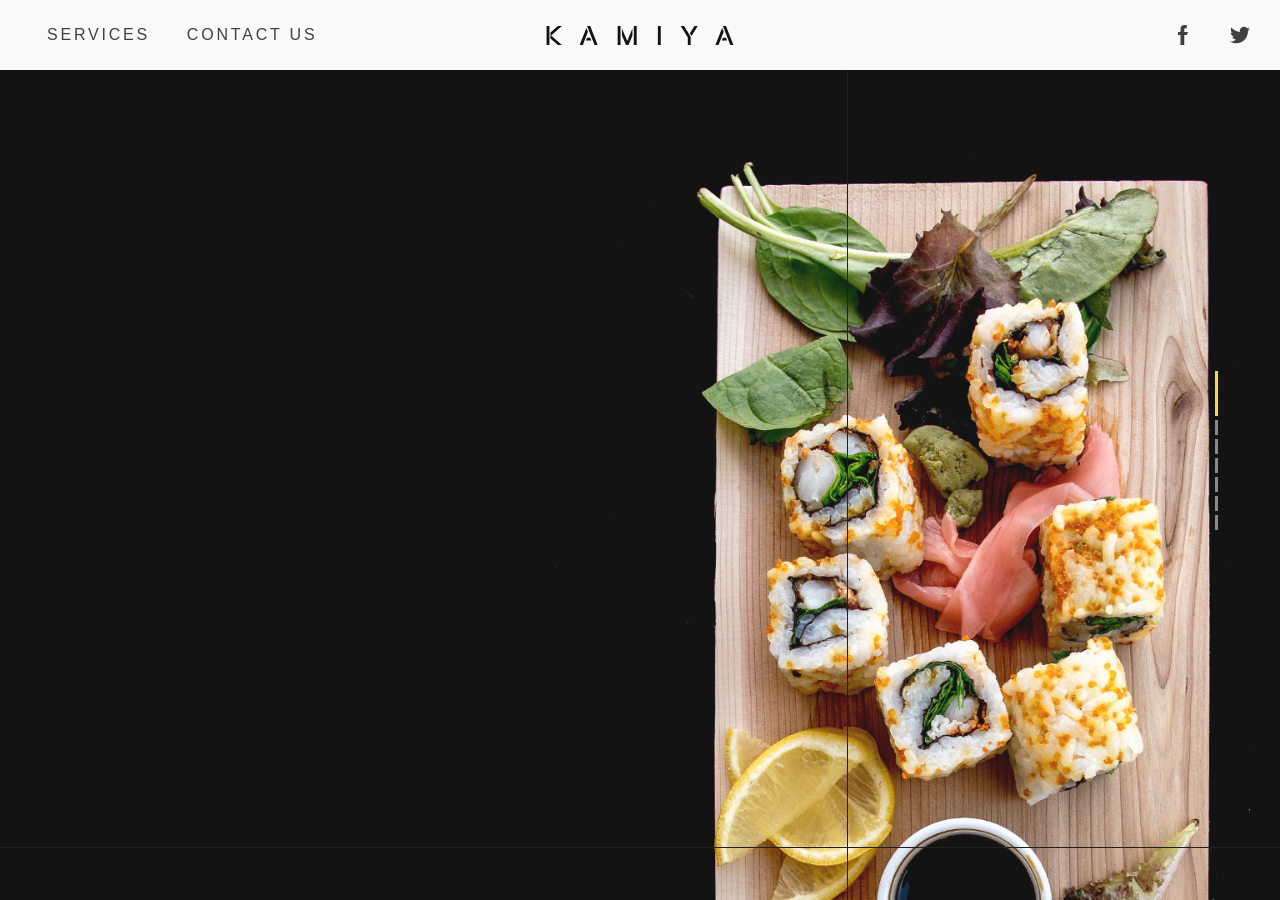
==== commit 10ec2287: "Index complete Index is done for now" ====
--- a/index.html
+++ b/index.html
@@ -189,23 +189,15 @@
 
 
 <!-- Slide 1 (#86) -->
-<section data-name="home" data-title="home" class="slide kenBurns">
+<section data-name="home" data-title="Home" class="slide kenBurns">
   <div class="content">
     <div class="container">
       <div class="wrap">
-
         <div class="fix-12-12 left">
           <div class="fix-6-12 toLeft">
             <h1 class="huge margin-top-2 ae-1 fromLeft">Culinary leaders dedicated to <span style="color:#FFD63E">expanding global innovation</span> in Japanese cuisine.</h1>
-
-
-
-
-
-
           </div>
         </div>
-
       </div>
     </div>
   </div>
@@ -216,7 +208,7 @@
 
 
 <!-- Slide 2 (#36) -->
-<section data-name="About" data-title="About" class="slide kenBurns">
+<section data-name="about" data-title="About" class="slide kenBurns">
   <div class="content">
     <div class="container" style="color:#131313">
       <div class="wrap">
@@ -233,14 +225,61 @@
             </li>
           </ul>
         </div>
-
-
-      </div>
-    </div>
-  </div>
-
+      </div>
+    </div>
+  </div>
 	<div class="background" style="background-image:url(assets/img/background/kamiya-header-7.jpg)"></div>
 </section>
+
+
+
+
+
+
+
+<!-- Slide 3 (#29) -->
+<section data-name="founder" data-title="Founder" class="slide kenBurns">
+  <div class="content">
+    <div class="container">
+      <div class="wrap">
+
+        <div class="fix-12-12">
+          <ul class="flex verticalCenter later">
+            <li class="col-4-12 ae-1 cell-29">
+              <img width="360" src="assets/img/chef-photo-3.png" class="chef-photo" alt="Chef Kamiyama" data-action="zoom"/>
+            </li>
+            <li class="col-7-12 left">
+              <h1 class="ae-1 fromLeft">Meet Travis Kamiyama—</h1>
+              <p class="ae-2 light fromLeft"><span class="opacity-8">Founder & Culinary Principal.</span></p>
+              <p class="tiny opacity-6">Travis Kamiyama is dedicated to creating innovative and highly profitable culinary business ventures for diverse palates around the world. As the mastermind behind KAMIYA’s culinary and operations consulting, he is passionate about creating a dynamic synergy between imaginative concepts and methodical execution in all aspects of food and beverage business.</p>
+							<p class="tiny opacity-6">From an early age, Travis finessed his culinary craftsmanship in Japanese cuisine with his Japanese upbringing and training with a sushi and tempura master chef at 14. Then in his 20s, after earning his economics and business degree, Travis expanded his culinary artistry in establishing solution oriented and profitable restaurants. From his first restaurant opening at the age of 29 to his most recent Royal Caribbean International IZUMI restaurant 22nd opening, Travis has continued to see the fruit of his extraordinary culinary craftsmanship and business acumen. The versatility and attentiveness of his culinary expertise spans wide with a la carte, marine and cruise ship restaurants, as well as high volume sushi catering for large events and exclusive events for high-end VIP clientele.</p>
+            </li>
+          </ul>
+        </div>
+
+      </div>
+    </div>
+  </div>
+  <div class="background" style="background-color: #171717"></div>
+</section>
+
+
+
+
+<!-- Slide 4 -->
+<section data-name="gallery-1" data-title="Gallery" class="slide kenBurns">
+  <div class="background" style="background-image:url(assets/img/background/gallery-bg-1.png)"></div>
+</section>
+
+<!-- Slide 5 -->
+<section data-name="gallery-2" data-title="Gallery" class="slide kenBurns">
+  <div class="background" style="background-image:url(assets/img/background/gallery-bg-2.png)"></div>
+</section>
+
+
+
+
+
 
 
 <!-- Slide X -->
--- a/css/slides.css
+++ b/css/slides.css
@@ -6735,9 +6735,9 @@
   }
 }
 @media (min-width: 768px) {
-  .iphone-29 {
-    margin-top: -228px;
-    margin-bottom: -228px;
+  .chef-photo {
+    margin-top: -100px;
+    margin-bottom: -250px;
   }
 }
 @media (max-width: 767px) {
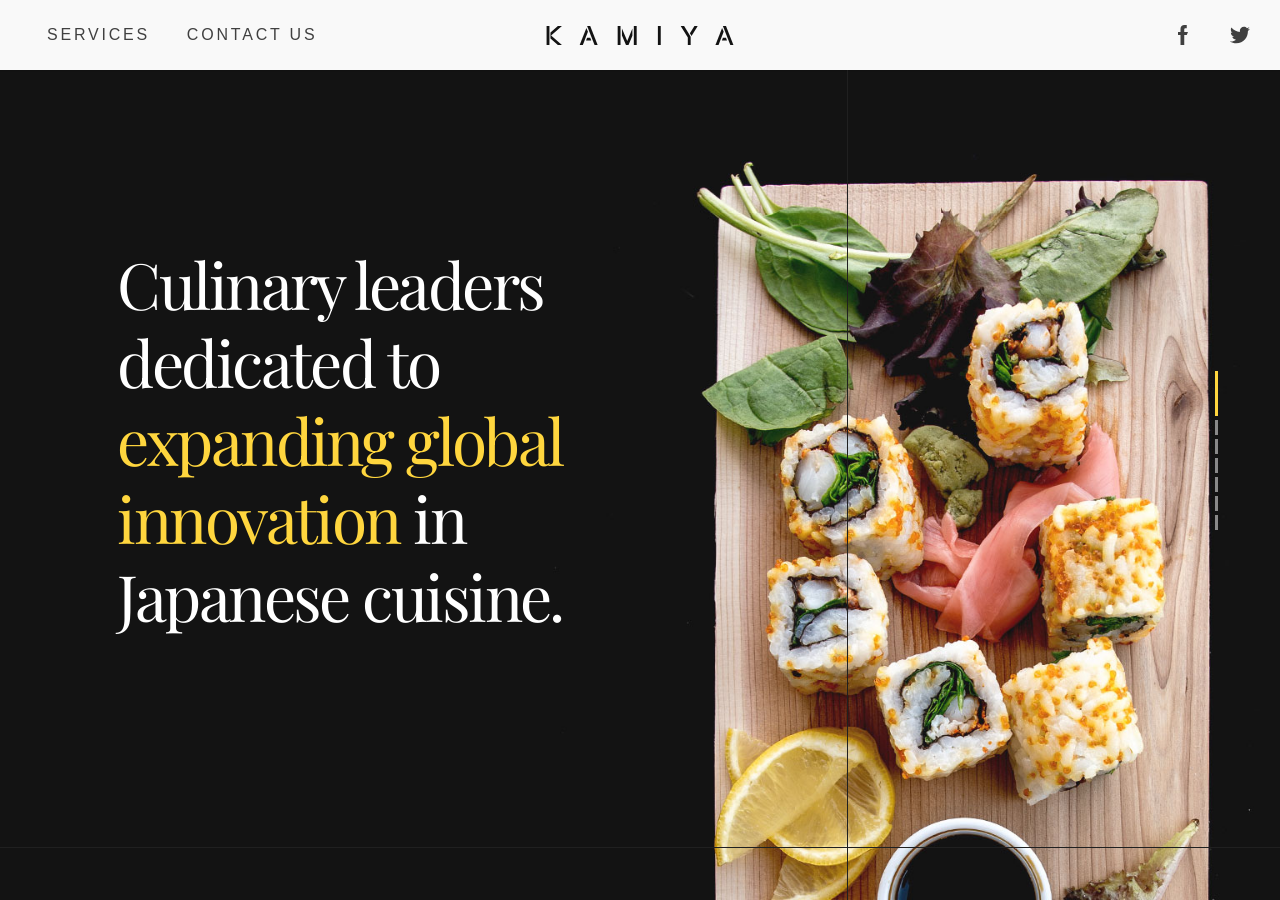
==== commit 53b261fb: "Additional Pages Added Contact Us & Services pages added" ====
--- a/index.html
+++ b/index.html
@@ -88,55 +88,28 @@
 	</symbol>
 
   <symbol id="close" viewBox="0 0 30 30"><path d="M15 0c-8.3 0-15 6.7-15 15s6.7 15 15 15 15-6.7 15-15-6.7-15-15-15zm5.7 19.3c.4.4.4 1 0 1.4-.2.2-.4.3-.7.3s-.5-.1-.7-.3l-4.3-4.3-4.3 4.3c-.2.2-.4.3-.7.3s-.5-.1-.7-.3c-.4-.4-.4-1 0-1.4l4.3-4.3-4.3-4.3c-.4-.4-.4-1 0-1.4s1-.4 1.4 0l4.3 4.3 4.3-4.3c.4-.4 1-.4 1.4 0s.4 1 0 1.4l-4.3 4.3 4.3 4.3z"/></symbol>
-
   <symbol id="close-small" viewBox="0 0 11 11"><path d="M6.914 5.5l3.793-3.793c.391-.391.391-1.023 0-1.414s-1.023-.391-1.414 0l-3.793 3.793-3.793-3.793c-.391-.391-1.023-.391-1.414 0s-.391 1.023 0 1.414l3.793 3.793-3.793 3.793c-.391.391-.391 1.023 0 1.414.195.195.451.293.707.293s.512-.098.707-.293l3.793-3.793 3.793 3.793c.195.195.451.293.707.293s.512-.098.707-.293c.391-.391.391-1.023 0-1.414l-3.793-3.793z"/></symbol>
-
   <symbol id="arrow-left" viewBox="0 0 29 56"><path d="M28.7.3c.4.4.4 1 0 1.4l-26.3 26.3 26.3 26.3c.4.4.4 1 0 1.4-.4.4-1 .4-1.4 0l-27-27c-.4-.4-.4-1 0-1.4l27-27c.3-.3 1-.4 1.4 0z"/></symbol>
-
   <symbol id="arrow-right" viewBox="0 0 29 56"><path d="M.3 55.7c-.4-.4-.4-1 0-1.4l26.3-26.3-26.3-26.3c-.4-.4-.4-1 0-1.4.4-.4 1-.4 1.4 0l27 27c.4.4.4 1 0 1.4l-27 27c-.3.3-1 .4-1.4 0z"/></symbol>
-
   <symbol id="back" viewBox="0 0 20 20"><path d="M2.3 10.7l5 5c.4.4 1 .4 1.4 0s.4-1 0-1.4l-3.3-3.3h11.6c.6 0 1-.4 1-1s-.4-1-1-1h-11.6l3.3-3.3c.4-.4.4-1 0-1.4-.2-.2-.4-.3-.7-.3s-.5.1-.7.3l-5 5c-.2.2-.3.5-.3.7 0 .2.1.5.3.7z"/></symbol>
-
   <symbol id="menu" viewBox="0 0 18 18"><path d="M16 5h-14c-.6 0-1-.4-1-1 0-.5.4-1 1-1h14c.5 0 1 .4 1 1s-.4 1-1 1zm-14 5h14c.5 0 1-.4 1-1 0-.5-.4-1-1-1h-14c-.6 0-1 .4-1 1s.4 1 1 1zm14 3h-14c-.5 0-1 .4-1 1 0 .5.4 1 1 1h14c.5 0 1-.4 1-1s-.4-1-1-1z"/></symbol>
-
   <symbol id="share" viewBox="0 0 18 18"><path d="M16 8c-.6 0-1 .4-1 1v6h-12v-6c0-.6-.4-1-1-1s-1 .4-1 1v6c0 1.1.9 2 2 2h12c1.1 0 2-.9 2-2v-6c0-.6-.4-1-1-1zm-2.3-2.3c.4-.4.4-1 0-1.4l-4-4c-.4-.4-1-.4-1.4 0l-4 4c-.4.4-.4 1 0 1.4s1 .4 1.4 0l2.3-2.3v7.6c0 .6.4 1 1 1s1-.4 1-1v-7.6l2.3 2.3c.4.4 1 .4 1.4 0z"/></symbol>
-
   <symbol id="arrow-down" viewBox="0 0 24 24"><path d="M12 18c-.2 0-.5-.1-.7-.3l-11-10c-.4-.4-.4-1-.1-1.4.4-.4 1-.4 1.4-.1l10.4 9.4 10.3-9.4c.4-.4 1-.3 1.4.1.4.4.3 1-.1 1.4l-11 10c-.1.2-.4.3-.6.3z"/></symbol>
-
   <symbol id="arrow-up" viewBox="0 0 24 24"><path d="M11.9 5.9c.2 0 .5.1.7.3l11 10c.4.4.4 1 .1 1.4-.4.4-1 .4-1.4.1l-10.4-9.4-10.3 9.4c-.4.4-1 .3-1.4-.1-.4-.4-.3-1 .1-1.4l11-10c.1-.2.4-.3.6-.3z"/></symbol>
-
   <symbol id="arrow-top" viewBox="0 0 18 18"><path d="M15.7 7.3l-6-6c-.4-.4-1-.4-1.4 0l-6 6c-.4.4-.4 1 0 1.4.4.4 1 .4 1.4 0l4.3-4.3v11.6c0 .6.4 1 1 1s1-.4 1-1v-11.6l4.3 4.3c.2.2.4.3.7.3s.5-.1.7-.3c.4-.4.4-1 0-1.4z"/></symbol>
-
   <symbol id="play" viewBox="0 0 30 30"><path d="M7 30v-30l22 15z"/></symbol>
-
   <symbol id="chat" viewBox="0 0 18 18"><path d="M5,17c-0.2,0-0.3,0-0.4-0.1C4.2,16.7,4,16.4,4,16v-2H2c-1.1,0-2-0.9-2-2V3c0-1.1,0.9-2,2-2h14c1.1,0,2,0.9,2,2v9 c0,1.1-0.9,2-2,2H9.3l-3.7,2.8C5.4,16.9,5.2,17,5,17z M2,12h3.5C5.8,12,6,12.2,6,12.5V14l2.4-1.8C8.6,12.1,8.8,12,9,12h7V3H2V12z M13,7H5C4.4,7,4,6.6,4,6s0.4-1,1-1h8c0.6,0,1,0.4,1,1S13.6,7,13,7z M13,10H5c-0.6,0-1-0.4-1-1s0.4-1,1-1h8c0.6,0,1,0.4,1,1 S13.6,10,13,10z"/></symbol>
-
   <symbol id="mail" viewBox="0 0 18 18"><path d="M16 2h-14c-1.1 0-2 .9-2 2v10c0 1.1.9 2 2 2h14c1.1 0 2-.9 2-2v-10c0-1.1-.9-2-2-2zm0 2v.5l-7 4.3-7-4.4v-.4h14zm-14 10v-7.2l6.5 4c.1.1.3.2.5.2s.4-.1.5-.2l6.5-4v7.2h-14z"/></symbol>
-
   <symbol id="sound-on" viewBox="0 0 18 18"><path d="M8.5,0.1C8.1-0.1,7.7,0,7.4,0.2L3.7,3H2C0.9,3,0,3.9,0,5v6c0,1.1,0.9,2,2,2h1.7l3.7,2.8C7.6,15.9,7.8,16,8,16 c0.2,0,0.3,0,0.4-0.1C8.8,15.7,9,15.4,9,15V1C9,0.6,8.8,0.3,8.5,0.1z M7,13l-2.4-1.8C4.4,11.1,4.2,11,4,11l-2,0l0-6h2 c0.2,0,0.4-0.1,0.6-0.2L7,3V13z M11.7,9.9l0.7,1.9C13.9,11.2,15,9.7,15,8c0-1.7-1.1-3.2-2.7-3.8l-0.7,1.9C12.5,6.4,13,7.2,13,8C13,8.9,12.5,9.6,11.7,9.9z M12.2,1.1l-0.3,2C14.3,3.5,16,5.6,16,8s-1.8,4.5-4.2,4.9l0.3,2C15.6,14.3,18,11.4,18,8C18,4.6,15.6,1.7,12.2,1.1z"/></symbol>
-
   <symbol id="sound-off" viewBox="0 0 18 18"><path d="M15.9,8l1.8-1.8c0.4-0.4,0.4-1,0-1.4s-1-0.4-1.4,0l-1.8,1.8l-1.8-1.8c-0.4-0.4-1-0.4-1.4,0s-0.4,1,0,1.4L13.1,8l-1.8,1.8 c-0.4,0.4-0.4,1,0,1.4c0.2,0.2,0.5,0.3,0.7,0.3s0.5-0.1,0.7-0.3l1.8-1.8l1.8,1.8c0.2,0.2,0.5,0.3,0.7,0.3s0.5-0.1,0.7-0.3 c0.4-0.4,0.4-1,0-1.4L15.9,8z M8.5,0.1C8.1-0.1,7.7,0,7.4,0.2L3.7,3H2C0.9,3,0,3.9,0,5v6c0,1.1,0.9,2,2,2h1.7l3.7,2.8C7.6,15.9,7.8,16,8,16 c0.2,0,0.3,0,0.4-0.1C8.8,15.7,9,15.4,9,15V1C9,0.6,8.8,0.3,8.5,0.1z M7,13l-2.4-1.8C4.4,11.1,4.2,11,4,11l-2,0l0-6h2 c0.2,0,0.4-0.1,0.6-0.2L7,3V13z"/></symbol>
 
   <!-- social -->
-  <symbol id="apple" viewBox="-1 1 24 24"><path d="M17.6 13.8c0-3 2.5-4.5 2.6-4.6-1.4-2.1-3.6-2.3-4.4-2.4-1.9-.2-3.6 1.1-4.6 1.1-.9 0-2.4-1.1-4-1-2 0-3.9 1.2-5 3-2.1 3.7-.5 9.1 1.5 12.1 1 1.5 2.2 3.1 3.8 3 1.5-.1 2.1-1 3.9-1s2.4 1 4 1 2.7-1.5 3.7-2.9c1.2-1.7 1.6-3.3 1.7-3.4-.1-.1-3.2-1.3-3.2-4.9zm-3.1-9c.8-1 1.4-2.4 1.2-3.8-1.2 0-2.7.8-3.5 1.8-.8.9-1.5 2.3-1.3 3.7 1.4.1 2.8-.7 3.6-1.7z"/></symbol>
-
-  <symbol id="dribbble" viewBox="0 0 24 24"><path d="M12 0c-6.7 0-12 5.3-12 12s5.3 12 12 12 12-5.3 12-12-5.3-12-12-12zm7.9 5.7c1.3 1.7 2.1 3.9 2.3 6.1-.4-.1-2.4-.4-4.7-.4-.8 0-1.5 0-2.3.1 0-.1-.1-.3-.3-.5l-.7-1.5c3.7-1.4 5.3-3.4 5.7-3.8zm-7.9-3.8c2.5 0 4.9.9 6.7 2.5-.3.4-1.9 2.3-5.2 3.6-1.6-2.9-3.3-5.3-3.7-5.9.6-.1 1.4-.2 2.2-.2zm-4.4 1c.4.6 2.1 3 3.7 5.8-4.4 1.2-8.2 1.2-9.2 1.2h-.1c.8-3.1 2.9-5.6 5.6-7zm-5.7 9.1v-.3h.3c1.2 0 5.6-.1 10.1-1.5l.8 1.6c-.1 0-.3 0-.4.1-5.1 1.6-7.9 6-8.3 6.7-1.6-1.7-2.5-4.1-2.5-6.6zm10.1 10.1c-2.3 0-4.4-.8-6.1-2.1.3-.5 2.4-4.4 7.9-6.3 1.3 3.6 2 6.7 2.1 7.6-1.2.6-2.6.8-3.9.8zm5.7-1.8c-.1-.8-.7-3.6-2-7.1.7-.1 1.3-.1 2-.1 2.1 0 3.7.4 4.1.5-.3 2.8-1.8 5.2-4.1 6.7z"/></symbol>
-
 	<symbol id="twitter" viewBox="0 1 24 23"><path d="M21.5 7.6v.6c0 6.6-5 14.1-14 14.1-2.8 0-5.4-.8-7.6-2.2l1.2.1c2.3 0 4.4-.8 6.1-2.1-2.2 0-4-1.5-4.6-3.4.3.1.6.1.9.1.5 0 .9-.1 1.3-.2-2.1-.6-3.8-2.6-3.8-5 .7.4 1.4.6 2.2.6-1.3-.9-2.2-2.4-2.2-4.1 0-.9.2-1.8.7-2.5 2.4 3 6.1 5 10.2 5.2-.1-.4-.1-.7-.1-1.1 0-2.7 2.2-5 4.9-5 1.4 0 2.7.6 3.6 1.6 1-.3 2.1-.7 3-1.3-.4 1.2-1.1 2.1-2.2 2.7 1-.1 1.9-.4 2.8-.8-.6 1.1-1.4 2-2.4 2.7z"/></symbol>
-
 	<symbol id="facebook" viewBox="0 0 24 24"><path d="M24 1.3v21.3c0 .7-.6 1.3-1.3 1.3h-6.1v-9.3h3.1l.5-3.6h-3.6v-2.2c0-1.1.3-1.8 1.8-1.8h1.9v-3.2c-.3 0-1.5-.1-2.8-.1-2.8 0-4.7 1.7-4.7 4.8v2.7h-3.1v3.6h3.1v9.2h-11.5c-.7 0-1.3-.6-1.3-1.3v-21.4c0-.7.6-1.3 1.3-1.3h21.3c.8 0 1.4.6 1.4 1.3z"/></symbol>
-
   <symbol id="facebook2" viewBox="0 0 512 512"><path d="M288 176v-64c0-17.664 14.336-32 32-32h32v-80h-64c-53.024 0-96 42.976-96 96v80h-64v80h64v256h96v-256h64l32-80h-96z"/></symbol>
-
   <symbol id="fb-like" viewBox="0 0 20 20"><path d="M0 8v12h5v-12h-5zm2.5 10.8c-.4 0-.8-.3-.8-.8 0-.4.3-.8.8-.8s.8.3.8.8c0 .4-.4.8-.8.8zm3.5-.8h9.5c1.1 0 1.7-1 1.7-1.7 0-.3-.4-1-.4-1 1.4-.3 1.7-1.2 1.7-1.7-.1-.5-.3-.9-.5-1 1-.4 1.5-1.1 1.4-1.9-.1-.8-1-1.5-1-1.5 1-.6.9-1.5.9-1.5-.3-1.3-1.5-1.7-1.7-1.7h-5.6s.3-.5.3-2.4-1.3-3.6-2.6-3.6c0 0-.7.1-1 .3v3.5l-2.7 4.4v9.8z"/></symbol>
-
-  <symbol id="googlePlus" viewBox="0 1 24 24"><path d="M7.8 13.5h4.6c-.6 2-2.5 3.4-4.6 3.4-2.7 0-4.9-2.2-4.9-4.9s2.2-4.9 4.9-4.9c1.1 0 2.1.3 3 1l1.8-2.4c-1.4-1.1-3-1.6-4.8-1.6-4.3 0-7.9 3.5-7.9 7.9s3.5 7.9 7.9 7.9 7.9-3.5 7.9-7.9v-1.5h-7.9v3zM21.7 11v-2.2h-2v2.2h-2.2v2h2.2v2.2h2v-2.2h2.2v-2z"/></symbol>
-
   <symbol id="instagram" viewBox="0 0 20 20"><circle cx="10" cy="10" r="3.3"/><path d="M13,0H7C2.2,0,0,2.2,0,7v6c0,4.8,2.1,7,7,7h6c4.8,0,7-2.2,7-7V7C20,2.2,17.9,0,13,0z M10,15.1c-2.8,0-5.1-2.3-5.1-5.1 S7.2,4.9,10,4.9s5.1,2.3,5.1,5.1S12.8,15.1,10,15.1z M15.3,5.9c-0.7,0-1.2-0.5-1.2-1.2c0-0.7,0.5-1.2,1.2-1.2s1.2,0.5,1.2,1.2 C16.5,5.3,16,5.9,15.3,5.9z"/></symbol>
-
   <symbol id="whatsapp" viewBox="0 0 512 512"><path d="M256.064 0h-.128c-141.152 0-255.936 114.816-255.936 256 0 56 18.048 107.904 48.736 150.048l-31.904 95.104 98.4-31.456c40.48 26.816 88.768 42.304 140.832 42.304 141.152 0 255.936-114.848 255.936-256s-114.784-256-255.936-256zm148.96 361.504c-6.176 17.44-30.688 31.904-50.24 36.128-13.376 2.848-30.848 5.12-89.664-19.264-75.232-31.168-123.68-107.616-127.456-112.576-3.616-4.96-30.4-40.48-30.4-77.216s18.656-54.624 26.176-62.304c6.176-6.304 16.384-9.184 26.176-9.184 3.168 0 6.016.16 8.576.288 7.52.32 11.296.768 16.256 12.64 6.176 14.88 21.216 51.616 23.008 55.392 1.824 3.776 3.648 8.896 1.088 13.856-2.4 5.12-4.512 7.392-8.288 11.744-3.776 4.352-7.36 7.68-11.136 12.352-3.456 4.064-7.36 8.416-3.008 15.936 4.352 7.36 19.392 31.904 41.536 51.616 28.576 25.44 51.744 33.568 60.032 37.024 6.176 2.56 13.536 1.952 18.048-2.848 5.728-6.176 12.8-16.416 20-26.496 5.12-7.232 11.584-8.128 18.368-5.568 6.912 2.4 43.488 20.48 51.008 24.224 7.52 3.776 12.48 5.568 14.304 8.736 1.792 3.168 1.792 18.048-4.384 35.52z"/></symbol>
-
-  <symbol id="youtube" viewBox="0 0 24 24"><path d="M23.6 6.3c-.3-1.2-1.4-2.2-2.6-2.3-3-.3-6-.3-9-.3s-6 0-9 .3c-1.2.1-2.3 1.1-2.6 2.3-.4 1.8-.4 3.8-.4 5.7 0 1.9 0 3.9.4 5.7.3 1.2 1.4 2.2 2.6 2.3 3 .3 6 .3 9 .3s6 0 9-.3c1.3-.1 2.3-1.1 2.6-2.4.4-1.7.4-3.7.4-5.6 0-1.9 0-3.9-.4-5.7zm-14.1 9v-6.6l6.5 3.3-6.5 3.3z"/></symbol>
 
 </svg>
 
@@ -152,16 +125,16 @@
   <div class="sections desktop">
     <div class="left">
 			<ul class="menu">
-			 <li><a href="#">Services</a></li>
-			 <li><a href="#">Contact Us</a></li>
+			 <li><a href="/services.html">Services</a></li>
+			 <li><a href="/contact.html">Contact Us</a></li>
 			</ul>
 		</div>
     <div class="center">
-			<a href="#" title="KAMIYA"><svg style="width:236px;height:19px;"><use xmlns:xlink="http://www.w3.org/1999/xlink" xlink:href="#logo"></use></svg></a>
+			<a href="/index.html" title="KAMIYA"><svg style="width:236px;height:19px;"><use xmlns:xlink="http://www.w3.org/1999/xlink" xlink:href="#logo"></use></svg></a>
 		</div>
     <div class="right">
 			<ul class="menu trim">
-			 <li><a href="http://facebook.com/designmodo" target="_blank"><svg><use xmlns:xlink="http://www.w3.org/1999/xlink" xlink:href="#facebook2"></use></svg></a></li>
+			 <li><a href="http://facebook.com/#" target="_blank"><svg><use xmlns:xlink="http://www.w3.org/1999/xlink" xlink:href="#facebook2"></use></svg></a></li>
 			 <li class="cropRight"><a href="http://twitter.com/#" class="trimRight" target="_blank"><svg><use xmlns:xlink="http://www.w3.org/1999/xlink" xlink:href="#twitter"></use></svg></a></li>
 		 	</ul>
 		</div>
@@ -178,8 +151,8 @@
   <div class="content">
     <a href="#" class="logo"><svg fill="white" width="36" height="50"><use xmlns:xlink="http://www.w3.org/1999/xlink" xlink:href="#logo-icon"></use></svg></a>
     <ul class="mainMenu margin-top-3">
-      <li><a href="#">Services</a></li>
-      <li><a href="#">Contact Us</a></li>
+      <li><a href="/services.html">Services</a></li>
+      <li><a href="/contact.html">Contact Us</a></li>
       <li><a href="#">Facebook</a></li>
       <li><a href="#">Twitter</a></li>
     </ul>
@@ -329,7 +302,9 @@
   <div class="sections desktop">
     <div class="center">
       <ul class="menu uppercase">
-        <li><a href="#">Facebook</a></li>
+				<li><a href="/services.html">Services</a></li>
+				<li>•</li>
+				<li><a href="#">Facebook</a></li>
 				<li>•</li>
 				<li><a href="#">Instagram</a></li>
 				<li>•</li>
--- a/css/slides.css
+++ b/css/slides.css
@@ -355,20 +355,25 @@
   border-radius: 4px;
   padding: 16px 24px 17px;
   color: #fff;
+
+  font-family: "Roboto-Black", sans-serif;
+  text-transform: uppercase;
+  letter-spacing: 0.2em !important;
+
+
   border: none;
   outline: none;
   text-decoration: none;
   background: #202020;
   font-size: 16px;
-  font-weight: 500;
+
   text-align: center;
   vertical-align: top;
   cursor: pointer;
   overflow: hidden;
   -webkit-backface-visibility: hidden;
           backface-visibility: hidden;
-  letter-spacing: normal !important;
-  position: relative;
+    position: relative;
   white-space: nowrap;
   -webkit-transform: translate3d(0, 0, 0);
           transform: translate3d(0, 0, 0);
@@ -958,18 +963,18 @@
   font-family: inherit;
   background-color: #fff;
   position: relative;
-  background: #fff;
+  background: #272727;
   padding: 15px 16px 16px;
   border: none;
   font-size: 16px;
-  color: #242424;
+  color: #fff;
   outline: none;
   border-radius: 4px;
   width: 100%;
   -webkit-appearance: none;
   -moz-appearance: none;
   appearance: none;
-  border: 1px solid rgba(0, 0, 0, 0.1);
+  border: 1px solid rgba(255, 255, 255, 0.05);
   transition: 0.15s;
 }
 .slides-form input[type="text"].flat, .slides-form input[type="text"]:focus,
@@ -1007,7 +1012,7 @@
 .slides-form input[type="number"]:focus,
 .slides-form textarea:focus,
 .slides-form select:focus {
-  border-color: #2196F3;
+  border-color: #FFD63E;
   z-index: 10;
 }
 .slides-form input[type="text"]:focus::-webkit-input-placeholder,
@@ -1018,7 +1023,7 @@
 .slides-form input[type="number"]:focus::-webkit-input-placeholder,
 .slides-form textarea:focus::-webkit-input-placeholder,
 .slides-form select:focus::-webkit-input-placeholder {
-  color: #242424;
+  color: rgba(255, 255, 255, 0.40);
   font-weight: 400;
   opacity: 0;
 }
@@ -1030,7 +1035,7 @@
 .slides-form input[type="number"]:focus:-moz-placeholder,
 .slides-form textarea:focus:-moz-placeholder,
 .slides-form select:focus:-moz-placeholder {
-  color: #242424;
+  color: rgba(255, 255, 255, 0.40);
   font-weight: 400;
   opacity: 0;
 }
@@ -1042,7 +1047,7 @@
 .slides-form input[type="number"]:focus::-moz-placeholder,
 .slides-form textarea:focus::-moz-placeholder,
 .slides-form select:focus::-moz-placeholder {
-  color: #242424;
+  color: rgba(255, 255, 255, 0.40);
   font-weight: 400;
   opacity: 0;
 }
@@ -1054,7 +1059,7 @@
 .slides-form input[type="number"]:focus:-ms-input-placeholder,
 .slides-form textarea:focus:-ms-input-placeholder,
 .slides-form select:focus:-ms-input-placeholder {
-  color: #242424;
+  color: rgba(255, 255, 255, 0.40);
   font-weight: 400;
   opacity: 0;
 }
@@ -1116,7 +1121,7 @@
 .slides-form input[type="number"]::-webkit-input-placeholder,
 .slides-form textarea::-webkit-input-placeholder,
 .slides-form select::-webkit-input-placeholder {
-  color: #242424;
+  color: rgba(255, 255, 255, 0.40);
   font-weight: 400;
   opacity: 0.5;
 }
@@ -1128,7 +1133,7 @@
 .slides-form input[type="number"]:-moz-placeholder,
 .slides-form textarea:-moz-placeholder,
 .slides-form select:-moz-placeholder {
-  color: #242424;
+  color: rgba(255, 255, 255, 0.40);
   font-weight: 400;
   opacity: 0.5;
 }
@@ -1140,7 +1145,7 @@
 .slides-form input[type="number"]::-moz-placeholder,
 .slides-form textarea::-moz-placeholder,
 .slides-form select::-moz-placeholder {
-  color: #242424;
+  color: rgba(255, 255, 255, 0.40);
   font-weight: 400;
   opacity: 0.5;
 }
@@ -1152,7 +1157,7 @@
 .slides-form input[type="number"]:-ms-input-placeholder,
 .slides-form textarea:-ms-input-placeholder,
 .slides-form select:-ms-input-placeholder {
-  color: #242424;
+  color: rgba(255, 255, 255, 0.40);
   font-weight: 400;
   opacity: 0.5;
 }
@@ -1360,7 +1365,7 @@
 }
 .container .wrap:not(.noSpaces), .container .wrap.spaceWrap,
 .container .wrap .spaceWrap {
-  padding: 120px calc(8% + 15px);
+  padding: 140px calc(8% + 15px);
 }
 .container .wrap .overflowHidden {
   overflow: hidden;
@@ -1575,9 +1580,9 @@
 
 .pad {
   border-radius: 6px;
-  padding: 10%;
-  color: #202020;
-  background: #fff;
+  padding: 6% 10% 8%;
+  color: #fff;
+  background: #1E1E1E;
   overflow: hidden;
   box-shadow: 0 1px 4px rgba(0, 0, 0, 0.1), 0 2px 4px rgba(0, 0, 0, 0.1);
 }
@@ -5324,7 +5329,7 @@
 }
 
 .yellow {
-  background: #FFEB3B !important;
+  background: #FFD63E !important;
   color: #202020 !important;
 }
 .yellow svg {
@@ -6856,7 +6861,7 @@
 }
 
 .form-55 {
-  max-width: 500px;
+  max-width: 550px;
   margin: 0 auto;
 }
 @media (min-width: 1024px) {
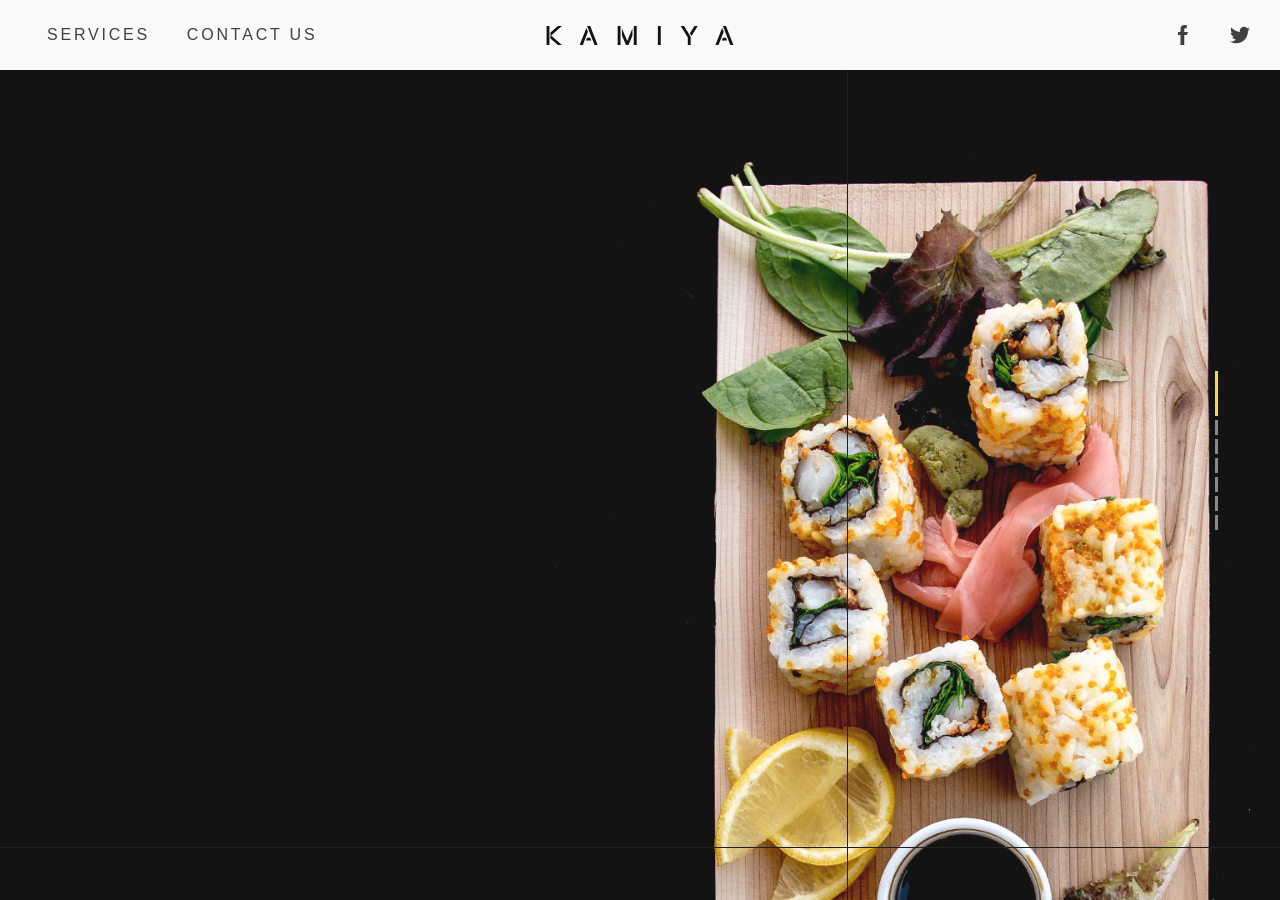
==== commit 113fe104: "Relative Links Links made relative" ====
--- a/index.html
+++ b/index.html
@@ -125,12 +125,12 @@
   <div class="sections desktop">
     <div class="left">
 			<ul class="menu">
-			 <li><a href="/services.html">Services</a></li>
-			 <li><a href="/contact.html">Contact Us</a></li>
+			 <li><a href="services.html">Services</a></li>
+			 <li><a href="contact.html">Contact Us</a></li>
 			</ul>
 		</div>
     <div class="center">
-			<a href="/index.html" title="KAMIYA"><svg style="width:236px;height:19px;"><use xmlns:xlink="http://www.w3.org/1999/xlink" xlink:href="#logo"></use></svg></a>
+			<a href="index.html" title="KAMIYA"><svg style="width:236px;height:19px;"><use xmlns:xlink="http://www.w3.org/1999/xlink" xlink:href="#logo"></use></svg></a>
 		</div>
     <div class="right">
 			<ul class="menu trim">
@@ -151,8 +151,8 @@
   <div class="content">
     <a href="#" class="logo"><svg fill="white" width="36" height="50"><use xmlns:xlink="http://www.w3.org/1999/xlink" xlink:href="#logo-icon"></use></svg></a>
     <ul class="mainMenu margin-top-3">
-      <li><a href="/services.html">Services</a></li>
-      <li><a href="/contact.html">Contact Us</a></li>
+      <li><a href="services.html">Services</a></li>
+      <li><a href="contact.html">Contact Us</a></li>
       <li><a href="#">Facebook</a></li>
       <li><a href="#">Twitter</a></li>
     </ul>
@@ -302,7 +302,7 @@
   <div class="sections desktop">
     <div class="center">
       <ul class="menu uppercase">
-				<li><a href="/services.html">Services</a></li>
+				<li><a href="services.html">Services</a></li>
 				<li>•</li>
 				<li><a href="#">Facebook</a></li>
 				<li>•</li>
